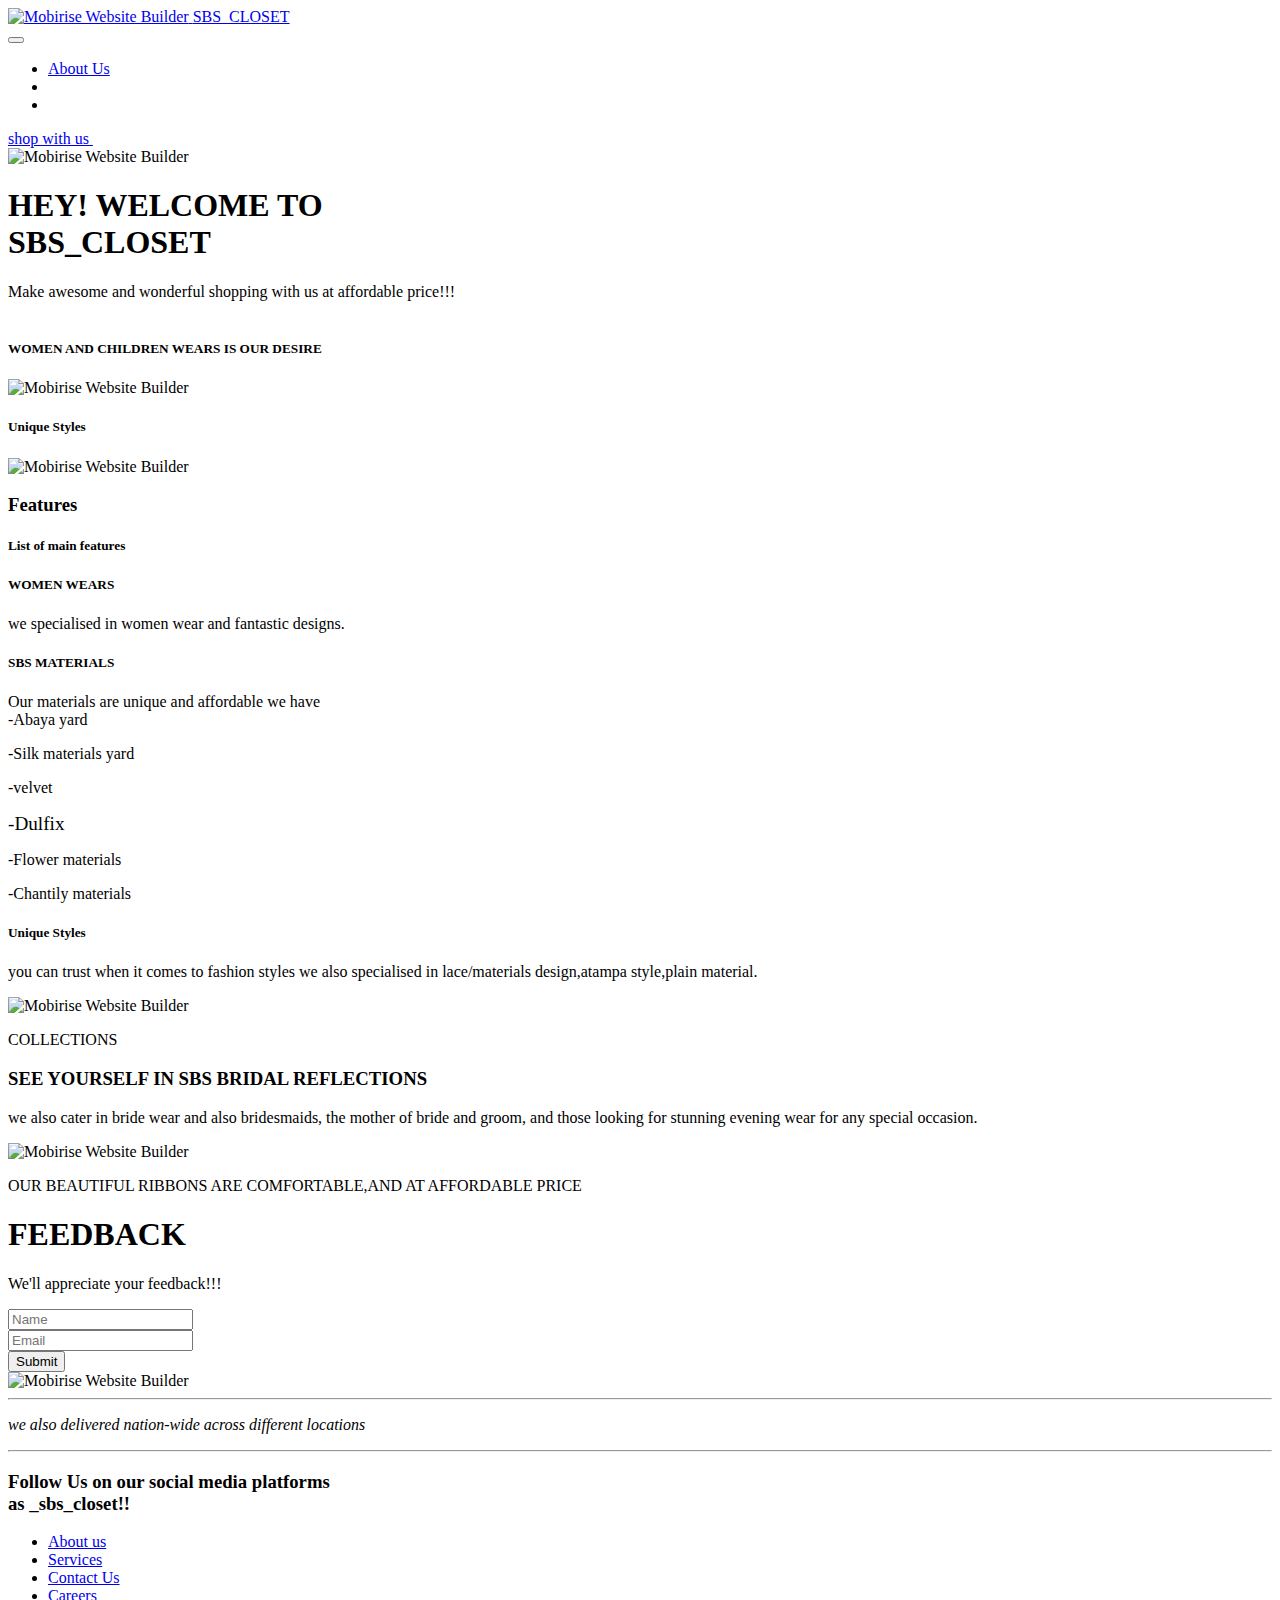
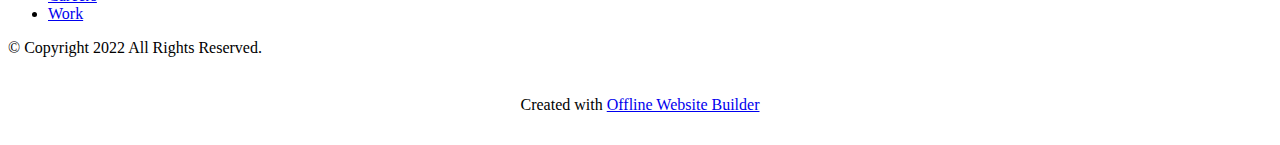
==== index.html @ cef01940 "Add files via upload" ====
<!DOCTYPE html>
<html  >
<head>
  <!-- Site made with Mobirise Website Builder v5.7.0, https://mobirise.com -->
  <meta charset="UTF-8">
  <meta http-equiv="X-UA-Compatible" content="IE=edge">
  <meta name="generator" content="Mobirise v5.7.0, mobirise.com">
  <meta name="viewport" content="width=device-width, initial-scale=1, minimum-scale=1">
  <link rel="shortcut icon" href="assets/images/sq4.jpg" type="image/x-icon">
  <meta name="description" content="">
  
  
  <title>Home</title>
  <link rel="stylesheet" href="assets/web/assets/mobirise-icons2/mobirise2.css">
  <link rel="stylesheet" href="assets/bootstrap/css/bootstrap.min.css">
  <link rel="stylesheet" href="assets/bootstrap/css/bootstrap-grid.min.css">
  <link rel="stylesheet" href="assets/bootstrap/css/bootstrap-reboot.min.css">
  <link rel="stylesheet" href="assets/parallax/jarallax.css">
  <link rel="stylesheet" href="assets/dropdown/css/style.css">
  <link rel="stylesheet" href="assets/socicon/css/styles.css">
  <link rel="stylesheet" href="assets/theme/css/style.css">
  <link rel="preload" href="https://fonts.googleapis.com/css?family=Jost:100,200,300,400,500,600,700,800,900,100i,200i,300i,400i,500i,600i,700i,800i,900i&display=swap" as="style" onload="this.onload=null;this.rel='stylesheet'">
  <noscript><link rel="stylesheet" href="https://fonts.googleapis.com/css?family=Jost:100,200,300,400,500,600,700,800,900,100i,200i,300i,400i,500i,600i,700i,800i,900i&display=swap"></noscript>
  <link rel="preload" as="style" href="assets/mobirise/css/mbr-additional.css"><link rel="stylesheet" href="assets/mobirise/css/mbr-additional.css" type="text/css">

  
  
  
</head>
<body>
  
  <section data-bs-version="5.1" class="menu menu2 cid-tpx9rq9VIU" once="menu" id="menu2-1">
    
    <nav class="navbar navbar-dropdown navbar-fixed-top navbar-expand-lg">
        <div class="container-fluid">
            <div class="navbar-brand">
                <span class="navbar-logo">
                    <a href="https://mobiri.se">
                        <img src="assets/images/sq4.jpg" alt="Mobirise Website Builder" style="height: 4.7rem;">
                    </a>
                </span>
                <span class="navbar-caption-wrap"><a class="navbar-caption text-secondary display-7" href="https://mobiri.se">SBS_CLOSET</a></span>
            </div>
            <button class="navbar-toggler" type="button" data-toggle="collapse" data-bs-toggle="collapse" data-target="#navbarSupportedContent" data-bs-target="#navbarSupportedContent" aria-controls="navbarNavAltMarkup" aria-expanded="false" aria-label="Toggle navigation">
                <div class="hamburger">
                    <span></span>
                    <span></span>
                    <span></span>
                    <span></span>
                </div>
            </button>
            <div class="collapse navbar-collapse" id="navbarSupportedContent">
                <ul class="navbar-nav nav-dropdown" data-app-modern-menu="true"><li class="nav-item"><a class="nav-link link text-black text-primary display-4" href="page1.html">About Us</a></li>
                    <li class="nav-item"><a class="nav-link link text-black display-4" href="https://mobiri.se"></a></li>
                    <li class="nav-item"><a class="nav-link link text-black display-4" href="https://mobiri.se"></a>
                    </li></ul>
                
                <div class="navbar-buttons mbr-section-btn"><a class="btn btn-primary display-4" href="https://mobiri.se">shop with us&nbsp;</a></div>
            </div>
        </div>
    </nav>
</section>

<section data-bs-version="5.1" class="header11 cid-tpx9nIgbtC mbr-parallax-background" id="header11-0">

    

    
    <div class="mbr-overlay" style="opacity: 0.1; background-color: rgb(255, 255, 255);"></div>

    <div class="container">
        <div class="row justify-content-center">
            <div class="col-12 col-md-6 image-wrapper">
                <img class="w-100" src="assets/images/mbr-3.jpg" alt="Mobirise Website Builder">
            </div>
            <div class="col-12 col-md">
                <div class="text-wrapper text-center">
                    <h1 class="mbr-section-title mbr-fonts-style mb-3 display-1"><strong>HEY! WELCOME TO&nbsp;</strong><br><strong>SBS_CLOSET</strong></h1>
                    <p class="mbr-text mbr-fonts-style display-7">
                        Make awesome and wonderful shopping with us at affordable price!!!<br><br></p>
                    
                </div>
            </div>
        </div>
    </div>
</section>

<section data-bs-version="5.1" class="features4 cid-tpxm0m9zsc" id="features5-3">

    

    
    
    <div class="container">
        <div class="row">
            <div class="col-12 col-lg-6">
                <div class="card-wrapper">
                    <div class="row">
                        <div class="col-12 col-md-7">
                            <div class="text-wrapper">
                                
                                <h5 class="card-title mbr-fonts-style display-5"><strong>WOMEN AND CHILDREN WEARS IS OUR DESIRE</strong></h5>
                                
                                
                            </div>
                        </div>
                        <div class="col-12 col-md-5">
                            <div class="img-wrapper">
                                <img src="assets/images/mbr-4.jpg" alt="Mobirise Website Builder">
                            </div>
                        </div>
                    </div>
                </div>
            </div>
            <div class="col-12 col-lg-6">
                <div class="card-wrapper">
                    <div class="row">
                        <div class="col-12 col-md-7">
                            <div class="text-wrapper">
                                
                                <h5 class="card-title mbr-fonts-style display-5">
                                    <strong>Unique Styles</strong>
                                </h5>
                                
                                
                            </div>
                        </div>
                        <div class="col-12 col-md-5">
                            <div class="img-wrapper">
                                <img src="assets/images/mbr-357x357.jpg" alt="Mobirise Website Builder">
                            </div>
                        </div>
                    </div>
                </div>
            </div>
        </div>
    </div>
</section>

<section data-bs-version="5.1" class="features1 cid-tpD1efEyno" id="features1-5">
    

    
    
    <div class="container">
        <div class="row">
            <div class="col-12 col-lg-9">
                <h3 class="mbr-section-title mbr-fonts-style align-center mb-0 display-2">
                    <strong>Features</strong>
                </h3>
                <h5 class="mbr-section-subtitle mbr-fonts-style align-center mb-0 mt-2 display-7">
                    List of main features&nbsp;</h5>
            </div>
        </div>
        <div class="row">
            <div class="card col-12 col-md-6 col-lg-3">
                <div class="card-wrapper">
                    <div class="card-box align-center">
                        <div class="iconfont-wrapper">
                            <span class="mbr-iconfont socicon-windguru socicon"></span>
                        </div>
                        <h5 class="card-title mbr-fonts-style display-7"><strong>WOMEN WEARS&nbsp;</strong></h5>
                        <p class="card-text mbr-fonts-style display-7">we specialised in women wear and fantastic designs.<br></p>
                    </div>
                </div>
            </div>
            <div class="card col-12 col-md-6 col-lg-3">
                <div class="card-wrapper">
                    <div class="card-box align-center">
                        <div class="iconfont-wrapper">
                            <span class="mbr-iconfont socicon-medium socicon"></span>
                        </div>
                        <h5 class="card-title mbr-fonts-style display-7"><strong>SBS MATERIALS</strong></h5>
                        <p class="card-text mbr-fonts-style display-7"></p><p>Our materials are unique and affordable we have<br>-Abaya yard&nbsp;</p><p>-Silk materials yard</p><p>-velvet</p><p><span style="font-size: 1.2rem; background-color: transparent;">-Dulfix</span></p><p>-Flower materials</p><p>-Chantily materials</p><p></p>
                    </div>
                </div>
            </div>
            <div class="card col-12 col-md-6 col-lg-3">
                <div class="card-wrapper">
                    <div class="card-box align-center">
                        <div class="iconfont-wrapper">
                            <span class="mbr-iconfont socicon-skype socicon"></span>
                        </div>
                        <h5 class="card-title mbr-fonts-style display-7"><strong>Unique Styles</strong></h5>
                        <p class="card-text mbr-fonts-style display-7">you can trust when it comes to fashion styles we also specialised in lace/materials design,atampa style,plain material.&nbsp;</p>
                    </div>
                </div>
            </div>
            
        </div>
    </div>
</section>

<section data-bs-version="5.1" class="image1 cid-tpDQQm89h0" id="image1-b">
    

    
    

    <div class="container">
        <div class="row align-items-center">
            <div class="col-12 col-lg-6">
                <div class="image-wrapper">
                    <img src="assets/images/mbr-1076x717.jpg" alt="Mobirise Website Builder">
                    <p class="mbr-description mbr-fonts-style pt-2 align-center display-4">COLLECTIONS</p>
                </div>
            </div>
            <div class="col-12 col-lg">
                <div class="text-wrapper">
                    <h3 class="mbr-section-title mbr-fonts-style mb-3 display-5"><strong>SEE YOURSELF IN SBS BRIDAL REFLECTIONS&nbsp;</strong></h3>
                    <p class="mbr-text mbr-fonts-style display-7">we also cater in bride wear and also bridesmaids, the mother of bride and groom, and those looking for stunning evening wear for any special occasion.</p>
                </div>
            </div>
        </div>
    </div>
</section>

<section data-bs-version="5.1" class="image3 cid-tpDSwUpAwR" id="image3-c">
    

    
    

    <div class="container">
        <div class="row justify-content-center">
            <div class="col-12 col-lg-10">
                <div class="image-wrapper">
                    <img src="assets/images/0052f1c13ee6d92f4f3f08b4fa9359dc-736x981.jpg" alt="Mobirise Website Builder">
                    <p class="mbr-description mbr-fonts-style mt-2 align-center display-4">OUR BEAUTIFUL RIBBONS ARE COMFORTABLE,AND AT AFFORDABLE PRICE&nbsp;</p>
                </div>
            </div>
        </div>
    </div>
</section>

<section data-bs-version="5.1" class="form4 cid-tpDTyz8wpP mbr-fullscreen" id="form4-d">

    

    

    <div class="container">
        <div class="row content-wrapper justify-content-center">
            <div class="col-lg-3 offset-lg-1 mbr-form" data-form-type="formoid">
                <form action="https://mobirise.eu/" method="POST" class="mbr-form form-with-styler" data-form-title="Form Name"><input type="hidden" name="email" data-form-email="true" value="NMeImnvG0OpUQrMYCSCOPQXH30zAP+UrdVVExaO0D21iMEvNhk71jenvoenNjIeSW7xSK4jJREv/nMojw78SZS6PQfkH8uOJ2THZb3Di5t7B/STxw2pROQWaBaNnTxvt">
                    <div class="row">
                        <div hidden="hidden" data-form-alert="" class="alert alert-success col-12">Thanks for filling out the form!</div>
                        <div hidden="hidden" data-form-alert-danger="" class="alert alert-danger col-12">
                            Oops...! some problem!
                        </div>
                    </div>
                    <div class="dragArea row">
                        <div class="col-lg-12 col-md-12 col-sm-12">
                            <h1 class="mbr-section-title mb-4 display-2"><strong>FEEDBACK</strong></h1>
                        </div>
                        <div class="col-lg-12 col-md-12 col-sm-12">
                            <p class="mbr-text mbr-fonts-style mb-4 display-7">We'll appreciate your feedback!!!</p>
                        </div>
                        <div class="col-lg-12 col-md col-12 form-group mb-3" data-for="name">
                            <input type="text" name="name" placeholder="Name" data-form-field="name" class="form-control" value="" id="name-form4-d">
                        </div>
                        <div class="col-lg-12 col-md col-12 form-group mb-3" data-for="email">
                            <input type="email" name="email" placeholder="Email" data-form-field="email" class="form-control" value="" id="email-form4-d">
                        </div>
                        <div class="col-12 col-md-auto mbr-section-btn">
                            <button type="submit" class="btn btn-secondary display-4">Submit</button>
                        </div>
                    </div>
                </form>
            </div>
            <div class="col-lg-7 offset-lg-1 col-12">
                <div class="image-wrapper">
                    <img class="w-100" src="assets/images/mbr-1266x895.jpg" alt="Mobirise Website Builder">
                </div>
            </div>
        </div>
    </div>
</section>

<section data-bs-version="5.1" class="content6 cid-tpDTPUxcx2" id="content6-e">
    
    <div class="container">
        <div class="row justify-content-center">
            <div class="col-md-12 col-lg-12">
                <hr class="line">
                <p class="mbr-text align-center mbr-fonts-style my-4 display-5"><em>we also delivered nation-wide across different locations&nbsp;</em></p>
                <hr class="line">
            </div>
        </div>
    </div>
</section>

<section data-bs-version="5.1" class="share3 cid-tpDUWFwYFq" id="share3-g">
    
     
    
    
    

    <div class="container">
        <div class="media-container-row">
            <div class="col-12">
                <h3 class="mbr-section-title align-center mb-3 mbr-fonts-style display-2">
                    <strong>Follow Us on our social media platforms </strong><br><strong>as _sbs_closet!!</strong></h3>
                <div class="social-list align-center">
                   
                    <a class="iconfont-wrapper bg-facebook m-2 " target="_blank" href="https://mobiri.se">
                            <span class="socicon-facebook socicon"></span>
                        </a>
                        <a class="iconfont-wrapper bg-twitter m-2" href="https://mobiri.se" target="_blank">
                            <span class="socicon-twitter socicon"></span>
                        </a>
                        <a class="iconfont-wrapper bg-instagram m-2" href="https://mobiri.se" target="_blank">
                            <span class="socicon-instagram socicon"></span>
                        </a>
                        
                        
                        
                        
                        
                        <a class="iconfont-wrapper bg-tiktok m-2" href="https://mobiri.se" target="_blank">
                            <span class="socicon-tiktok socicon"></span>
                        </a>
                        
                        
                </div>
            </div>
        </div>
    </div>
</section>

<section data-bs-version="5.1" class="footer3 cid-tpDVttuIeO" once="footers" id="footer3-i">

    

    

    <div class="container">
        <div class="media-container-row align-center mbr-white">
            <div class="row row-links">
                <ul class="foot-menu">
                    
                    
                    
                    
                    
                <li class="foot-menu-item mbr-fonts-style display-7">
                        <a class="text-white text-primary" href="index.html#image1-b" target="_blank">About us</a>
                    </li><li class="foot-menu-item mbr-fonts-style display-7">
                        <a class="text-white" href="#" target="_blank">Services</a>
                    </li><li class="foot-menu-item mbr-fonts-style display-7">
                        <a class="text-white" href="#" target="_blank">Contact Us</a>
                    </li><li class="foot-menu-item mbr-fonts-style display-7">
                        <a class="text-white" href="#" target="_blank">Careers</a>
                    </li><li class="foot-menu-item mbr-fonts-style display-7">
                        <a class="text-white" href="#" target="_blank">Work</a>
                    </li></ul>
            </div>
            <div class="row social-row">
                <div class="social-list align-right pb-2">
                    
                    
                    
                    
                    
                    
                <div class="soc-item">
                        <a href="https://twitter.com/mobirise" target="_blank">
                            <span class="socicon-twitter socicon mbr-iconfont mbr-iconfont-social"></span>
                        </a>
                    </div><div class="soc-item">
                        <a href="https://www.facebook.com/pages/Mobirise/1616226671953247" target="_blank">
                            <span class="socicon-facebook socicon mbr-iconfont mbr-iconfont-social"></span>
                        </a>
                    </div><div class="soc-item">
                        <a href="https://www.youtube.com/c/mobirise" target="_blank">
                            <span class="socicon-youtube socicon mbr-iconfont mbr-iconfont-social"></span>
                        </a>
                    </div><div class="soc-item">
                        <a href="https://instagram.com/mobirise" target="_blank">
                            <span class="socicon-instagram socicon mbr-iconfont mbr-iconfont-social"></span>
                        </a>
                    </div><div class="soc-item">
                        <a href="https://plus.google.com/u/0/+Mobirise" target="_blank">
                            <span class="socicon-googleplus socicon mbr-iconfont mbr-iconfont-social"></span>
                        </a>
                    </div><div class="soc-item">
                        <a href="https://www.behance.net/Mobirise" target="_blank">
                            <span class="socicon-behance socicon mbr-iconfont mbr-iconfont-social"></span>
                        </a>
                    </div></div>
            </div>
            <div class="row row-copirayt">
                <p class="mbr-text mb-0 mbr-fonts-style mbr-white align-center display-7">
                    © Copyright 2022 All Rights Reserved.
                </p>
            </div>
        </div>
    </div>
</section><section class="display-7" style="padding: 0;align-items: center;justify-content: center;flex-wrap: wrap;    align-content: center;display: flex;position: relative;height: 4rem;"><a href="https://mobiri.se/2918600" style="flex: 1 1;height: 4rem;position: absolute;width: 100%;z-index: 1;"><img alt="" style="height: 4rem;" src="[data-uri]"></a><p style="margin: 0;text-align: center;" class="display-7">Created with &#8204;</p><a style="z-index:1" href="https://mobirise.com/html-builder.html">Offline Website Builder</a></section><script src="assets/bootstrap/js/bootstrap.bundle.min.js"></script>  <script src="assets/parallax/jarallax.js"></script>  <script src="assets/smoothscroll/smooth-scroll.js"></script>  <script src="assets/ytplayer/index.js"></script>  <script src="assets/dropdown/js/navbar-dropdown.js"></script>  <script src="assets/theme/js/script.js"></script>  <script src="assets/formoid/formoid.min.js"></script>  
  
  
</body>
</html>
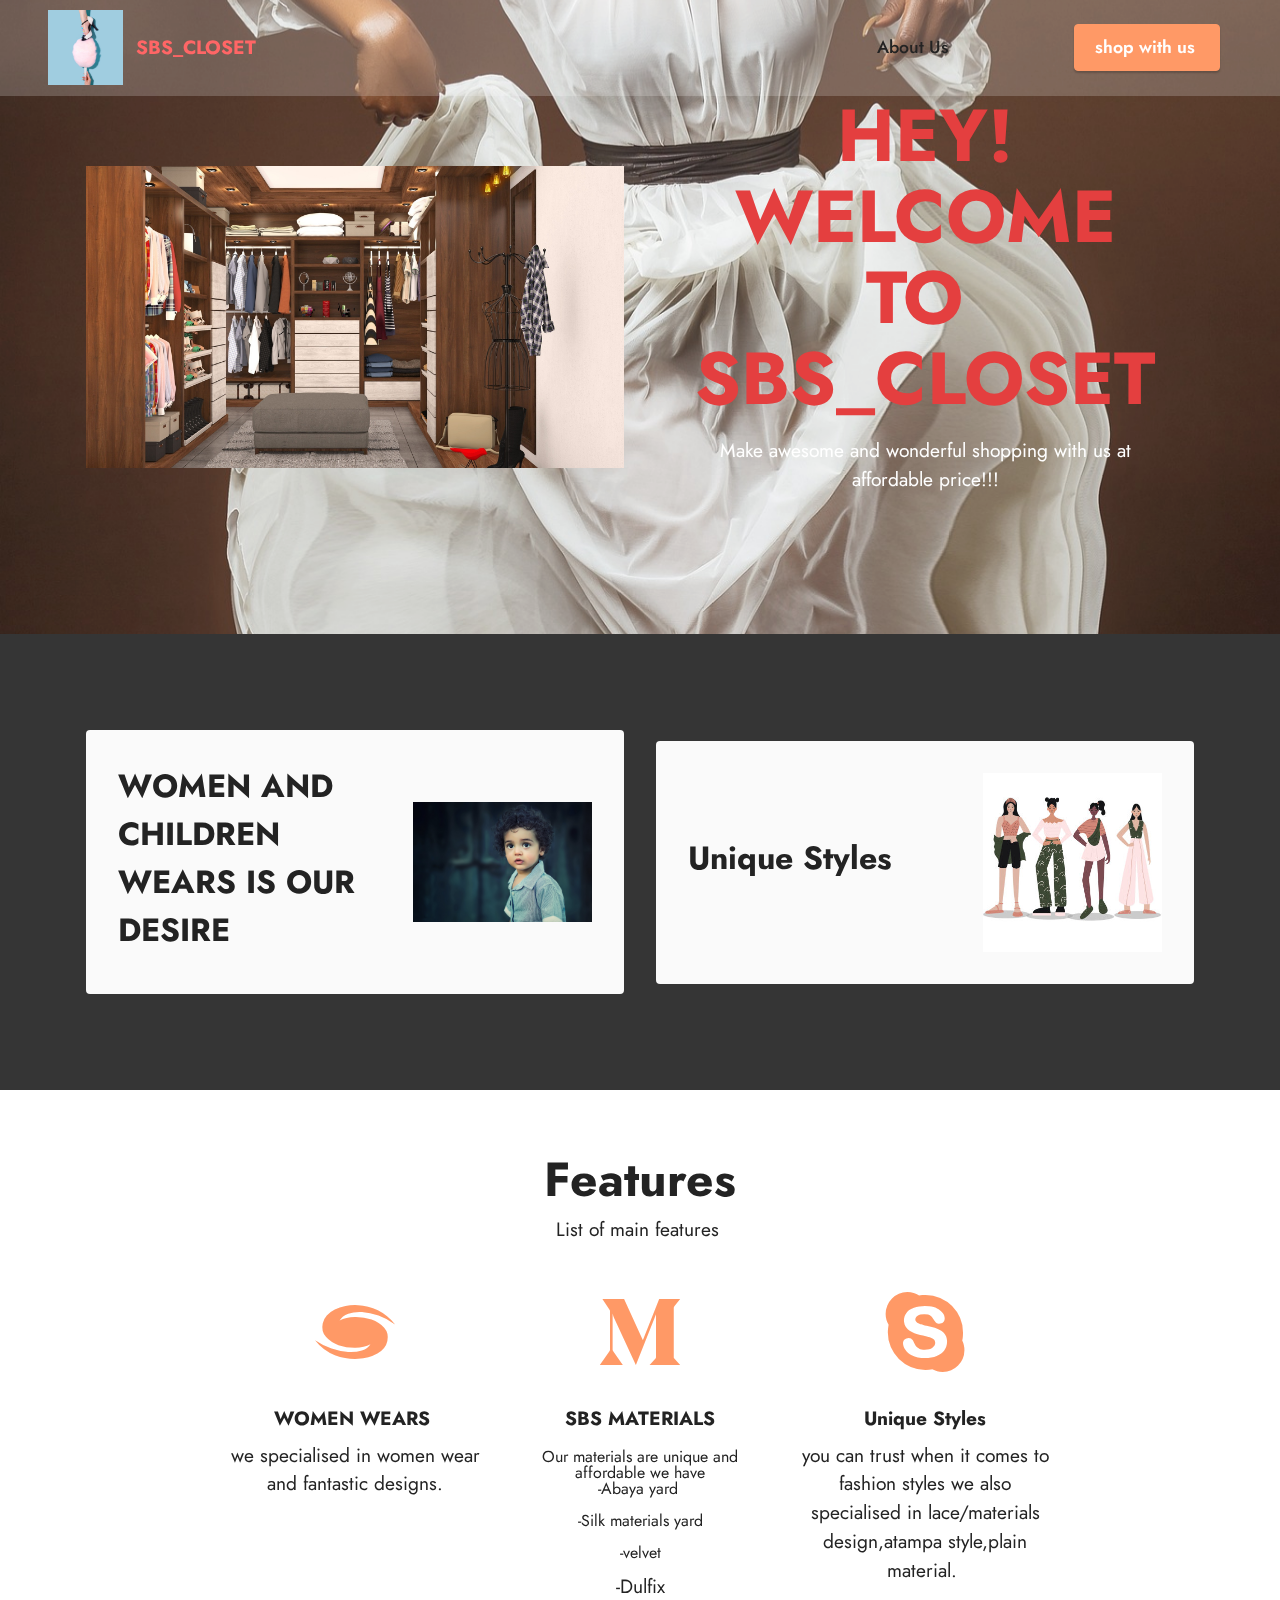
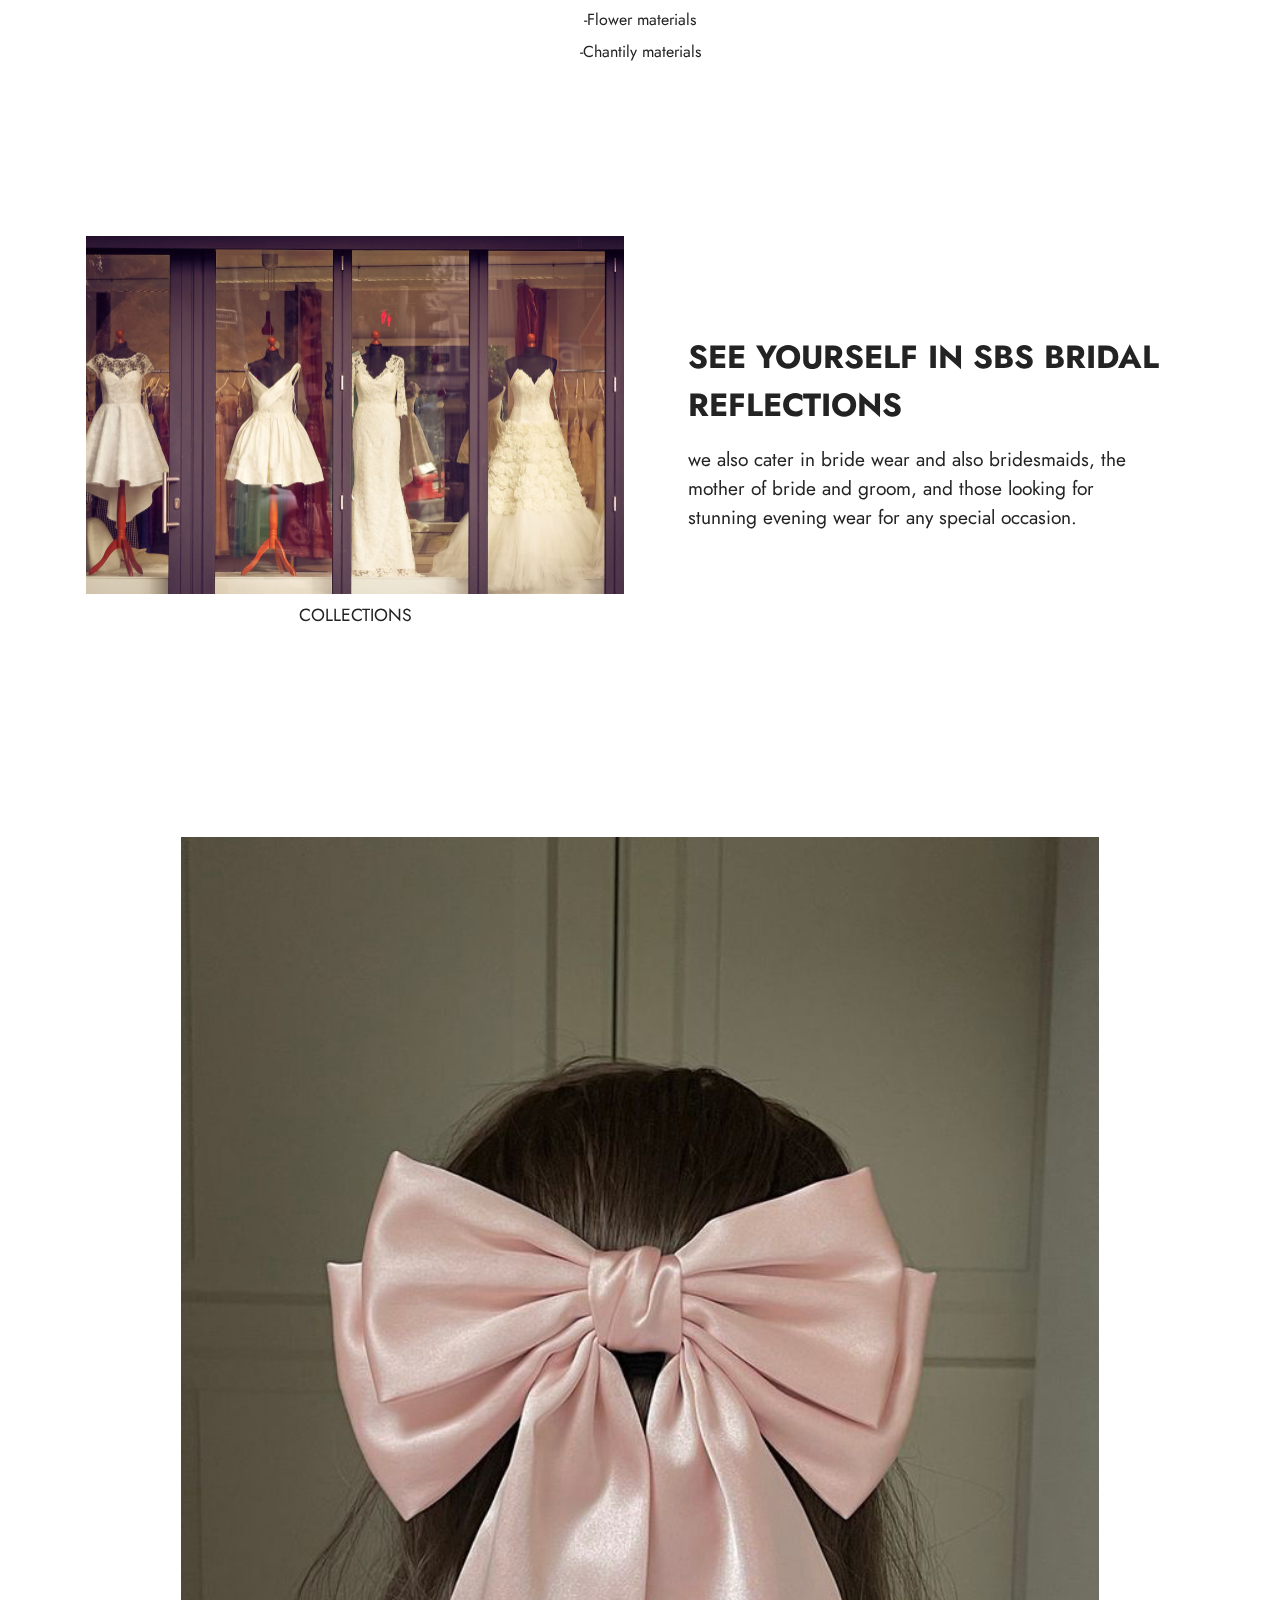
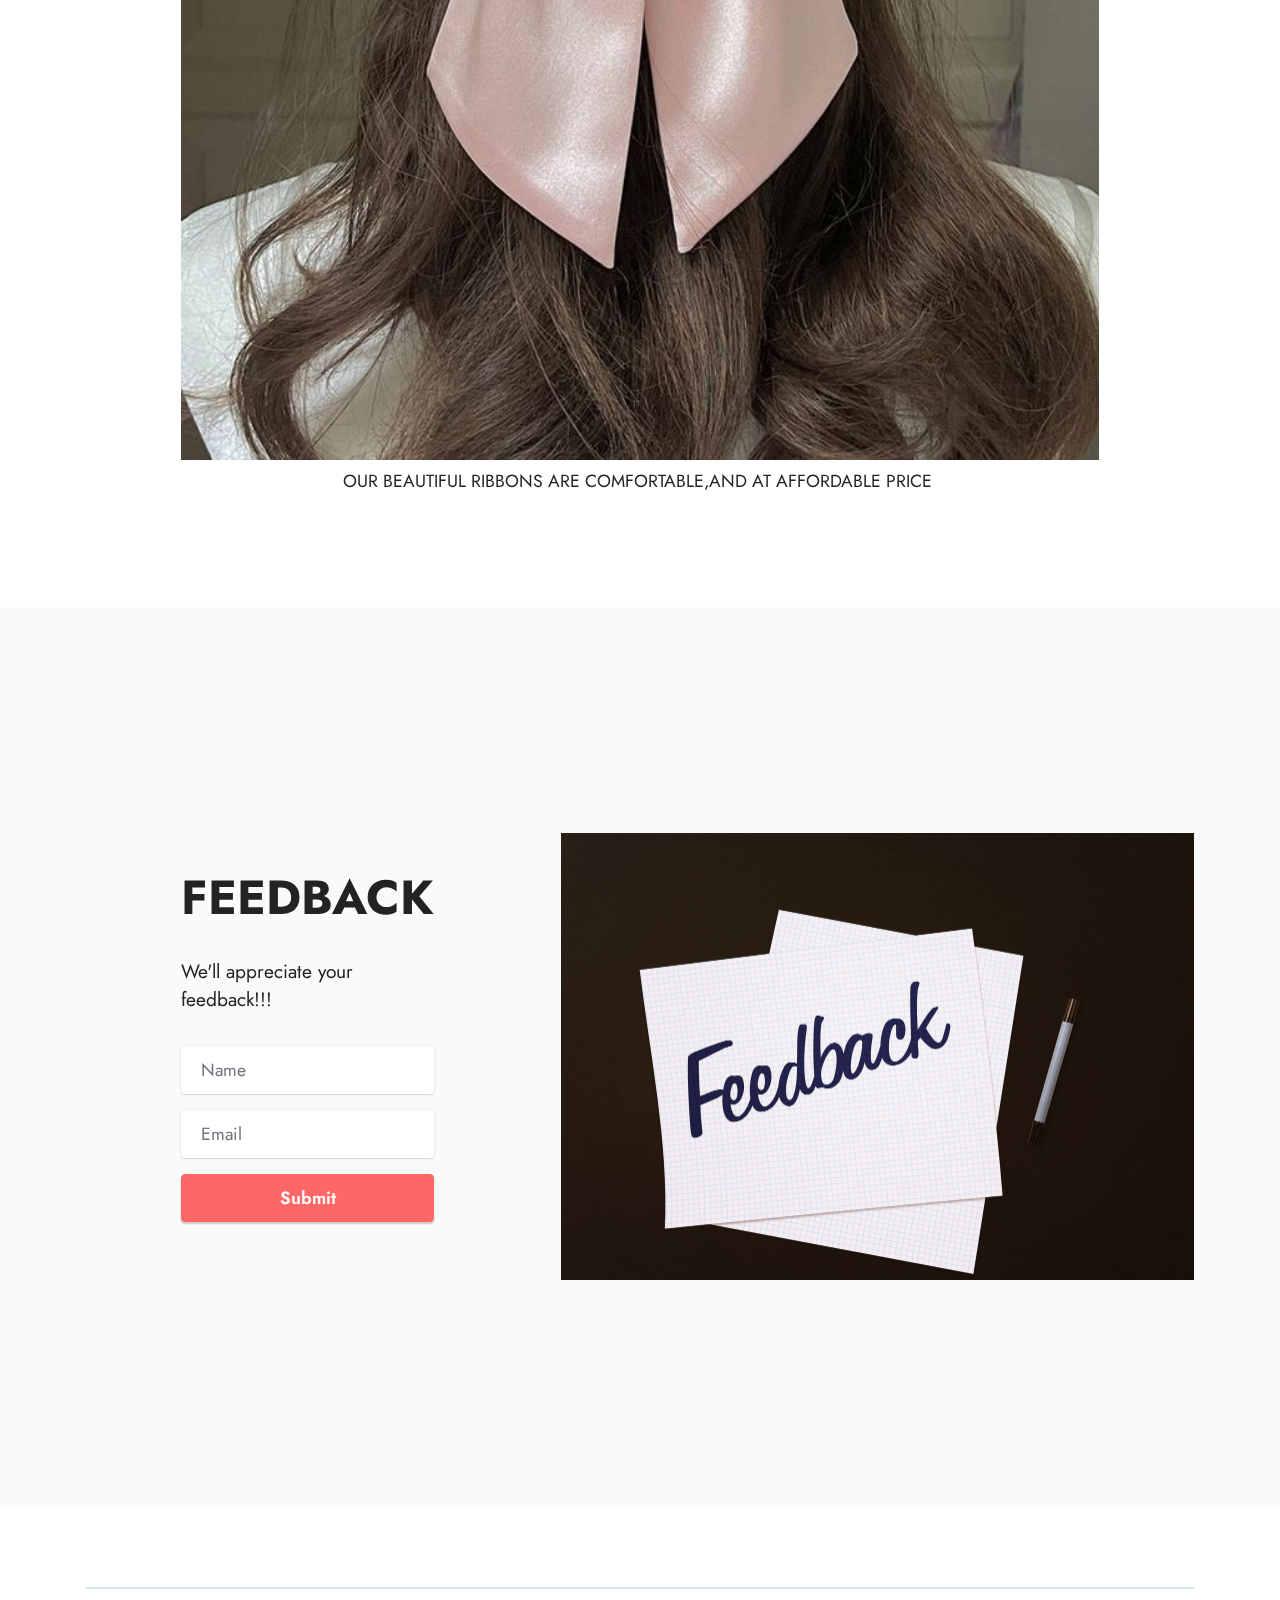
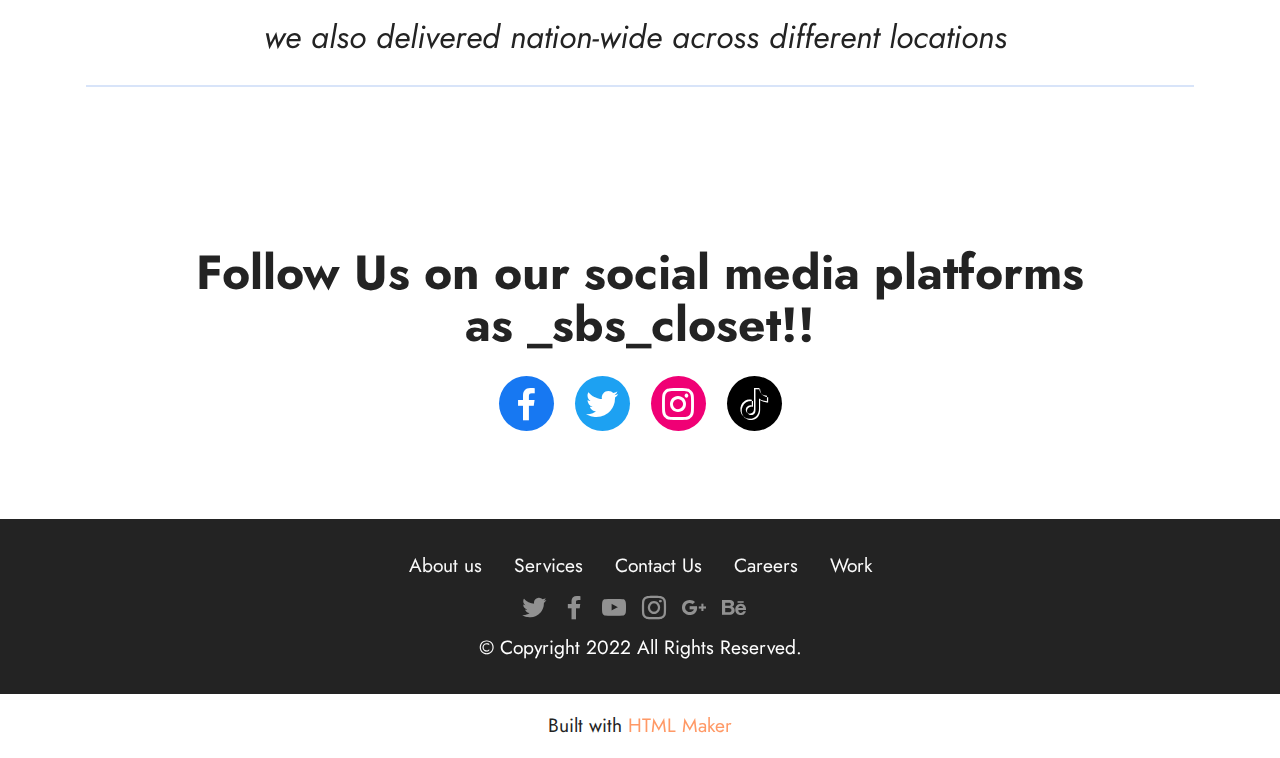
==== commit 8ee69189: "Add files via upload" ====
--- a/index.html
+++ b/index.html
@@ -35,8 +35,8 @@
         <div class="container-fluid">
             <div class="navbar-brand">
                 <span class="navbar-logo">
-                    <a href="https://mobiri.se">
-                        <img src="assets/images/sq4.jpg" alt="Mobirise Website Builder" style="height: 4.7rem;">
+                    <a href="index.html#features1-5">
+                        <img src="assets/images/sq4.jpg" alt="" style="height: 4.7rem;">
                     </a>
                 </span>
                 <span class="navbar-caption-wrap"><a class="navbar-caption text-secondary display-7" href="https://mobiri.se">SBS_CLOSET</a></span>
@@ -55,7 +55,7 @@
                     <li class="nav-item"><a class="nav-link link text-black display-4" href="https://mobiri.se"></a>
                     </li></ul>
                 
-                <div class="navbar-buttons mbr-section-btn"><a class="btn btn-primary display-4" href="https://mobiri.se">shop with us&nbsp;</a></div>
+                <div class="navbar-buttons mbr-section-btn"><a class="btn btn-primary display-4" href="https://instagram.com/_sbs_closet_?igshid=YmMyMTA2M2Y=">shop with us&nbsp;</a></div>
             </div>
         </div>
     </nav>
@@ -242,7 +242,7 @@
     <div class="container">
         <div class="row content-wrapper justify-content-center">
             <div class="col-lg-3 offset-lg-1 mbr-form" data-form-type="formoid">
-                <form action="https://mobirise.eu/" method="POST" class="mbr-form form-with-styler" data-form-title="Form Name"><input type="hidden" name="email" data-form-email="true" value="NMeImnvG0OpUQrMYCSCOPQXH30zAP+UrdVVExaO0D21iMEvNhk71jenvoenNjIeSW7xSK4jJREv/nMojw78SZS6PQfkH8uOJ2THZb3Di5t7B/STxw2pROQWaBaNnTxvt">
+                <form action="https://mobirise.eu/" method="POST" class="mbr-form form-with-styler" data-form-title="Form Name"><input type="hidden" name="email" data-form-email="true" value="NAfMIbgoHWOvIbmXfrKEokW9pqTOImFYqH8laac/nRPD0gvaefkXM1vl6WAiQlLa4w1ym7GIncd96B+ebR2vUGyx96y0EDevbjVhWEUFJR1J5yoP2rdflSxogMUyVYOO">
                     <div class="row">
                         <div hidden="hidden" data-form-alert="" class="alert alert-success col-12">Thanks for filling out the form!</div>
                         <div hidden="hidden" data-form-alert-danger="" class="alert alert-danger col-12">
@@ -304,13 +304,13 @@
                     <strong>Follow Us on our social media platforms </strong><br><strong>as _sbs_closet!!</strong></h3>
                 <div class="social-list align-center">
                    
-                    <a class="iconfont-wrapper bg-facebook m-2 " target="_blank" href="https://mobiri.se">
+                    <a class="iconfont-wrapper bg-facebook m-2 " target="_blank" href="https://instagram.com/_sbs_closet_?igshid=YmMyMTA2M2Y=">
                             <span class="socicon-facebook socicon"></span>
                         </a>
-                        <a class="iconfont-wrapper bg-twitter m-2" href="https://mobiri.se" target="_blank">
+                        <a class="iconfont-wrapper bg-twitter m-2" href="https://instagram.com/_sbs_closet_?igshid=YmMyMTA2M2Y=" target="_blank">
                             <span class="socicon-twitter socicon"></span>
                         </a>
-                        <a class="iconfont-wrapper bg-instagram m-2" href="https://mobiri.se" target="_blank">
+                        <a class="iconfont-wrapper bg-instagram m-2" href="https://instagram.com/_sbs_closet_?igshid=YmMyMTA2M2Y=" target="_blank">
                             <span class="socicon-instagram socicon"></span>
                         </a>
                         
@@ -318,7 +318,7 @@
                         
                         
                         
-                        <a class="iconfont-wrapper bg-tiktok m-2" href="https://mobiri.se" target="_blank">
+                        <a class="iconfont-wrapper bg-tiktok m-2" href="https://instagram.com/_sbs_closet_?igshid=YmMyMTA2M2Y=" target="_blank">
                             <span class="socicon-tiktok socicon"></span>
                         </a>
                         
@@ -349,11 +349,11 @@
                     </li><li class="foot-menu-item mbr-fonts-style display-7">
                         <a class="text-white" href="#" target="_blank">Services</a>
                     </li><li class="foot-menu-item mbr-fonts-style display-7">
-                        <a class="text-white" href="#" target="_blank">Contact Us</a>
+                        <a class="text-white text-primary" href="https://instagram.com/_sbs_closet_?igshid=YmMyMTA2M2Y=" target="_blank">Contact Us</a>
                     </li><li class="foot-menu-item mbr-fonts-style display-7">
-                        <a class="text-white" href="#" target="_blank">Careers</a>
+                        <a class="text-white text-primary" href="https://instagram.com/_sbs_closet_?igshid=YmMyMTA2M2Y=" target="_blank">Careers</a>
                     </li><li class="foot-menu-item mbr-fonts-style display-7">
-                        <a class="text-white" href="#" target="_blank">Work</a>
+                        <a class="text-white text-primary" href="https://instagram.com/_sbs_closet_?igshid=YmMyMTA2M2Y=" target="_blank">Work</a>
                     </li></ul>
             </div>
             <div class="row social-row">
@@ -397,7 +397,7 @@
             </div>
         </div>
     </div>
-</section><section class="display-7" style="padding: 0;align-items: center;justify-content: center;flex-wrap: wrap;    align-content: center;display: flex;position: relative;height: 4rem;"><a href="https://mobiri.se/2918600" style="flex: 1 1;height: 4rem;position: absolute;width: 100%;z-index: 1;"><img alt="" style="height: 4rem;" src="[data-uri]"></a><p style="margin: 0;text-align: center;" class="display-7">Created with &#8204;</p><a style="z-index:1" href="https://mobirise.com/html-builder.html">Offline Website Builder</a></section><script src="assets/bootstrap/js/bootstrap.bundle.min.js"></script>  <script src="assets/parallax/jarallax.js"></script>  <script src="assets/smoothscroll/smooth-scroll.js"></script>  <script src="assets/ytplayer/index.js"></script>  <script src="assets/dropdown/js/navbar-dropdown.js"></script>  <script src="assets/theme/js/script.js"></script>  <script src="assets/formoid/formoid.min.js"></script>  
+</section><section class="display-7" style="padding: 0;align-items: center;justify-content: center;flex-wrap: wrap;    align-content: center;display: flex;position: relative;height: 4rem;"><a href="https://mobiri.se/2918600" style="flex: 1 1;height: 4rem;position: absolute;width: 100%;z-index: 1;"><img alt="" style="height: 4rem;" src="[data-uri]"></a><p style="margin: 0;text-align: center;" class="display-7">Built with &#8204;</p><a style="z-index:1" href="https://mobirise.com">HTML Maker</a></section><script src="assets/bootstrap/js/bootstrap.bundle.min.js"></script>  <script src="assets/parallax/jarallax.js"></script>  <script src="assets/smoothscroll/smooth-scroll.js"></script>  <script src="assets/ytplayer/index.js"></script>  <script src="assets/dropdown/js/navbar-dropdown.js"></script>  <script src="assets/theme/js/script.js"></script>  <script src="assets/formoid/formoid.min.js"></script>  
   
   
 </body>
--- a/assets/web/assets/mobirise-icons2/mobirise2.css
+++ b/assets/web/assets/mobirise-icons2/mobirise2.css
@@ -0,0 +1,498 @@
+@font-face {
+  font-family: 'Moririse2';
+  font-display: swap;
+  src:  url('mobirise2.eot?f2bix4');
+  src:  url('mobirise2.eot?f2bix4#iefix') format('embedded-opentype'),
+    url('mobirise2.ttf?f2bix4') format('truetype'),
+    url('mobirise2.woff?f2bix4') format('woff'),
+    url('mobirise2.svg?f2bix4#mobirise2') format('svg');
+  font-weight: normal;
+  font-style: normal;
+}
+
+[class^="mobi-"], [class*=" mobi-"] {
+  /* use !important to prevent issues with browser extensions that change fonts */
+  font-family: 'Moririse2' !important;
+  speak: none;
+  font-style: normal;
+  font-weight: normal;
+  font-variant: normal;
+  text-transform: none;
+  line-height: 1;
+
+  /* Better Font Rendering =========== */
+  -webkit-font-smoothing: antialiased;
+  -moz-osx-font-smoothing: grayscale;
+}
+
+.mobi-mbri-add-submenu:before {
+  content: "\e900";
+}
+.mobi-mbri-alert:before {
+  content: "\e901";
+}
+.mobi-mbri-align-center:before {
+  content: "\e902";
+}
+.mobi-mbri-align-justify:before {
+  content: "\e903";
+}
+.mobi-mbri-align-left:before {
+  content: "\e904";
+}
+.mobi-mbri-align-right:before {
+  content: "\e905";
+}
+.mobi-mbri-android:before {
+  content: "\e906";
+}
+.mobi-mbri-apple:before {
+  content: "\e907";
+}
+.mobi-mbri-arrow-down:before {
+  content: "\e908";
+}
+.mobi-mbri-arrow-next:before {
+  content: "\e909";
+}
+.mobi-mbri-arrow-prev:before {
+  content: "\e90a";
+}
+.mobi-mbri-arrow-up:before {
+  content: "\e90b";
+}
+.mobi-mbri-bold:before {
+  content: "\e90c";
+}
+.mobi-mbri-bookmark:before {
+  content: "\e90d";
+}
+.mobi-mbri-bootstrap:before {
+  content: "\e90e";
+}
+.mobi-mbri-briefcase:before {
+  content: "\e90f";
+}
+.mobi-mbri-browse:before {
+  content: "\e910";
+}
+.mobi-mbri-bulleted-list:before {
+  content: "\e911";
+}
+.mobi-mbri-calendar:before {
+  content: "\e912";
+}
+.mobi-mbri-camera:before {
+  content: "\e913";
+}
+.mobi-mbri-cart-add:before {
+  content: "\e914";
+}
+.mobi-mbri-cart-full:before {
+  content: "\e915";
+}
+.mobi-mbri-cash:before {
+  content: "\e916";
+}
+.mobi-mbri-change-style:before {
+  content: "\e917";
+}
+.mobi-mbri-chat:before {
+  content: "\e918";
+}
+.mobi-mbri-clock:before {
+  content: "\e919";
+}
+.mobi-mbri-close:before {
+  content: "\e91a";
+}
+.mobi-mbri-cloud:before {
+  content: "\e91b";
+}
+.mobi-mbri-code:before {
+  content: "\e91c";
+}
+.mobi-mbri-contact-form:before {
+  content: "\e91d";
+}
+.mobi-mbri-credit-card:before {
+  content: "\e91e";
+}
+.mobi-mbri-cursor-click:before {
+  content: "\e91f";
+}
+.mobi-mbri-cust-feedback:before {
+  content: "\e920";
+}
+.mobi-mbri-database:before {
+  content: "\e921";
+}
+.mobi-mbri-delivery:before {
+  content: "\e922";
+}
+.mobi-mbri-desktop:before {
+  content: "\e923";
+}
+.mobi-mbri-devices:before {
+  content: "\e924";
+}
+.mobi-mbri-down:before {
+  content: "\e925";
+}
+.mobi-mbri-download-2:before {
+  content: "\e926";
+}
+.mobi-mbri-download:before {
+  content: "\e927";
+}
+.mobi-mbri-drag-n-drop-2:before {
+  content: "\e928";
+}
+.mobi-mbri-drag-n-drop:before {
+  content: "\e929";
+}
+.mobi-mbri-edit-2:before {
+  content: "\e92a";
+}
+.mobi-mbri-edit:before {
+  content: "\e92b";
+}
+.mobi-mbri-error:before {
+  content: "\e92c";
+}
+.mobi-mbri-extension:before {
+  content: "\e92d";
+}
+.mobi-mbri-features:before {
+  content: "\e92e";
+}
+.mobi-mbri-file:before {
+  content: "\e92f";
+}
+.mobi-mbri-flag:before {
+  content: "\e930";
+}
+.mobi-mbri-folder:before {
+  content: "\e931";
+}
+.mobi-mbri-gift:before {
+  content: "\e932";
+}
+.mobi-mbri-github:before {
+  content: "\e933";
+}
+.mobi-mbri-globe-2:before {
+  content: "\e934";
+}
+.mobi-mbri-globe:before {
+  content: "\e935";
+}
+.mobi-mbri-growing-chart:before {
+  content: "\e936";
+}
+.mobi-mbri-hearth:before {
+  content: "\e937";
+}
+.mobi-mbri-help:before {
+  content: "\e938";
+}
+.mobi-mbri-home:before {
+  content: "\e939";
+}
+.mobi-mbri-hot-cup:before {
+  content: "\e93a";
+}
+.mobi-mbri-idea:before {
+  content: "\e93b";
+}
+.mobi-mbri-image-gallery:before {
+  content: "\e93c";
+}
+.mobi-mbri-image-slider:before {
+  content: "\e93d";
+}
+.mobi-mbri-info:before {
+  content: "\e93e";
+}
+.mobi-mbri-italic:before {
+  content: "\e93f";
+}
+.mobi-mbri-key:before {
+  content: "\e940";
+}
+.mobi-mbri-laptop:before {
+  content: "\e941";
+}
+.mobi-mbri-layers:before {
+  content: "\e942";
+}
+.mobi-mbri-left-right:before {
+  content: "\e943";
+}
+.mobi-mbri-left:before {
+  content: "\e944";
+}
+.mobi-mbri-letter:before {
+  content: "\e945";
+}
+.mobi-mbri-like:before {
+  content: "\e946";
+}
+.mobi-mbri-link:before {
+  content: "\e947";
+}
+.mobi-mbri-lock:before {
+  content: "\e948";
+}
+.mobi-mbri-login:before {
+  content: "\e949";
+}
+.mobi-mbri-logout:before {
+  content: "\e94a";
+}
+.mobi-mbri-magic-stick:before {
+  content: "\e94b";
+}
+.mobi-mbri-map-pin:before {
+  content: "\e94c";
+}
+.mobi-mbri-menu:before {
+  content: "\e94d";
+}
+.mobi-mbri-mobile-2:before {
+  content: "\e94e";
+}
+.mobi-mbri-mobile-horizontal:before {
+  content: "\e94f";
+}
+.mobi-mbri-mobile:before {
+  content: "\e950";
+}
+.mobi-mbri-mobirise:before {
+  content: "\e951";
+}
+.mobi-mbri-more-horizontal:before {
+  content: "\e952";
+}
+.mobi-mbri-more-vertical:before {
+  content: "\e953";
+}
+.mobi-mbri-music:before {
+  content: "\e954";
+}
+.mobi-mbri-new-file:before {
+  content: "\e955";
+}
+.mobi-mbri-numbered-list:before {
+  content: "\e956";
+}
+.mobi-mbri-opened-folder:before {
+  content: "\e957";
+}
+.mobi-mbri-pages:before {
+  content: "\e958";
+}
+.mobi-mbri-paper-plane:before {
+  content: "\e959";
+}
+.mobi-mbri-paperclip:before {
+  content: "\e95a";
+}
+.mobi-mbri-phone:before {
+  content: "\e95b";
+}
+.mobi-mbri-photo:before {
+  content: "\e95c";
+}
+.mobi-mbri-photos:before {
+  content: "\e95d";
+}
+.mobi-mbri-pin:before {
+  content: "\e95e";
+}
+.mobi-mbri-play:before {
+  content: "\e95f";
+}
+.mobi-mbri-plus:before {
+  content: "\e960";
+}
+.mobi-mbri-preview:before {
+  content: "\e961";
+}
+.mobi-mbri-print:before {
+  content: "\e962";
+}
+.mobi-mbri-protect:before {
+  content: "\e963";
+}
+.mobi-mbri-question:before {
+  content: "\e964";
+}
+.mobi-mbri-quote-left:before {
+  content: "\e965";
+}
+.mobi-mbri-quote-right:before {
+  content: "\e966";
+}
+.mobi-mbri-redo:before {
+  content: "\e967";
+}
+.mobi-mbri-refresh:before {
+  content: "\e968";
+}
+.mobi-mbri-responsive-2:before {
+  content: "\e969";
+}
+.mobi-mbri-responsive:before {
+  content: "\e96a";
+}
+.mobi-mbri-right:before {
+  content: "\e96b";
+}
+.mobi-mbri-rocket:before {
+  content: "\e96c";
+}
+.mobi-mbri-sad-face:before {
+  content: "\e96d";
+}
+.mobi-mbri-sale:before {
+  content: "\e96e";
+}
+.mobi-mbri-save:before {
+  content: "\e96f";
+}
+.mobi-mbri-search:before {
+  content: "\e970";
+}
+.mobi-mbri-setting-2:before {
+  content: "\e971";
+}
+.mobi-mbri-setting-3:before {
+  content: "\e972";
+}
+.mobi-mbri-setting:before {
+  content: "\e973";
+}
+.mobi-mbri-share:before {
+  content: "\e974";
+}
+.mobi-mbri-shopping-bag:before {
+  content: "\e975";
+}
+.mobi-mbri-shopping-basket:before {
+  content: "\e976";
+}
+.mobi-mbri-shopping-cart:before {
+  content: "\e977";
+}
+.mobi-mbri-sites:before {
+  content: "\e978";
+}
+.mobi-mbri-smile-face:before {
+  content: "\e979";
+}
+.mobi-mbri-speed:before {
+  content: "\e97a";
+}
+.mobi-mbri-star:before {
+  content: "\e97b";
+}
+.mobi-mbri-success:before {
+  content: "\e97c";
+}
+.mobi-mbri-sun:before {
+  content: "\e97d";
+}
+.mobi-mbri-sun2:before {
+  content: "\e97e";
+}
+.mobi-mbri-tablet-vertical:before {
+  content: "\e97f";
+}
+.mobi-mbri-tablet:before {
+  content: "\e980";
+}
+.mobi-mbri-target:before {
+  content: "\e981";
+}
+.mobi-mbri-timer:before {
+  content: "\e982";
+}
+.mobi-mbri-to-ftp:before {
+  content: "\e983";
+}
+.mobi-mbri-to-local-drive:before {
+  content: "\e984";
+}
+.mobi-mbri-touch-swipe:before {
+  content: "\e985";
+}
+.mobi-mbri-touch:before {
+  content: "\e986";
+}
+.mobi-mbri-trash:before {
+  content: "\e987";
+}
+.mobi-mbri-underline:before {
+  content: "\e988";
+}
+.mobi-mbri-undo:before {
+  content: "\e989";
+}
+.mobi-mbri-unlink:before {
+  content: "\e98a";
+}
+.mobi-mbri-unlock:before {
+  content: "\e98b";
+}
+.mobi-mbri-up-down:before {
+  content: "\e98c";
+}
+.mobi-mbri-up:before {
+  content: "\e98d";
+}
+.mobi-mbri-update:before {
+  content: "\e98e";
+}
+.mobi-mbri-upload-2:before {
+  content: "\e98f";
+}
+.mobi-mbri-upload:before {
+  content: "\e990";
+}
+.mobi-mbri-user-2:before {
+  content: "\e991";
+}
+.mobi-mbri-user:before {
+  content: "\e992";
+}
+.mobi-mbri-users:before {
+  content: "\e993";
+}
+.mobi-mbri-video-play:before {
+  content: "\e994";
+}
+.mobi-mbri-video:before {
+  content: "\e995";
+}
+.mobi-mbri-watch:before {
+  content: "\e996";
+}
+.mobi-mbri-website-theme-2:before {
+  content: "\e997";
+}
+.mobi-mbri-website-theme:before {
+  content: "\e998";
+}
+.mobi-mbri-wifi:before {
+  content: "\e999";
+}
+.mobi-mbri-windows:before {
+  content: "\e99a";
+}
+.mobi-mbri-zoom-in:before {
+  content: "\e99b";
+}
+.mobi-mbri-zoom-out:before {
+  content: "\e99c";
+}
--- a/assets/parallax/jarallax.css
+++ b/assets/parallax/jarallax.css
@@ -0,0 +1,15 @@
+.jarallax {
+    position: relative;
+    z-index: 0;
+}
+.jarallax > .jarallax-img {
+    position: absolute;
+    object-fit: cover;
+    /* support for plugin https://github.com/bfred-it/object-fit-images */
+    font-family: 'object-fit: cover;';
+    top: 0;
+    left: 0;
+    width: 100%;
+    height: 100%;
+    z-index: -1;
+}--- a/assets/dropdown/css/style.css
+++ b/assets/dropdown/css/style.css
@@ -0,0 +1,265 @@
+.navbar-dropdown {
+  left: 0;
+  padding: 0;
+  position: absolute;
+  right: 0;
+  top: 0;
+  transition: all 0.45s ease;
+  z-index: 1030;
+  background: #282828; }
+  .navbar-dropdown .navbar-logo {
+    margin-right: 0.8rem;
+    transition: margin 0.3s ease-in-out;
+    vertical-align: middle; }
+    .navbar-dropdown .navbar-logo img {
+      height: 3.125rem;
+      transition: all 0.3s ease-in-out; }
+    .navbar-dropdown .navbar-logo.mbr-iconfont {
+      font-size: 3.125rem;
+      line-height: 3.125rem; }
+  .navbar-dropdown .navbar-caption {
+    font-weight: 700;
+    white-space: normal;
+    vertical-align: -4px;
+    line-height: 3.125rem !important; }
+    .navbar-dropdown .navbar-caption, .navbar-dropdown .navbar-caption:hover {
+      color: inherit;
+      text-decoration: none; }
+  .navbar-dropdown .mbr-iconfont + .navbar-caption {
+    vertical-align: -1px; }
+  .navbar-dropdown.navbar-fixed-top {
+    position: fixed; }
+  .navbar-dropdown .navbar-brand span {
+    vertical-align: -4px; }
+  .navbar-dropdown.bg-color.transparent {
+    background: none; }
+  .navbar-dropdown.navbar-short .navbar-brand {
+    padding: 0.625rem 0; }
+    .navbar-dropdown.navbar-short .navbar-brand span {
+      vertical-align: -1px; }
+  .navbar-dropdown.navbar-short .navbar-caption {
+    line-height: 2.375rem !important;
+    vertical-align: -2px; }
+  .navbar-dropdown.navbar-short .navbar-logo {
+    margin-right: 0.5rem; }
+    .navbar-dropdown.navbar-short .navbar-logo img {
+      height: 2.375rem; }
+    .navbar-dropdown.navbar-short .navbar-logo.mbr-iconfont {
+      font-size: 2.375rem;
+      line-height: 2.375rem; }
+  .navbar-dropdown.navbar-short .mbr-table-cell {
+    height: 3.625rem; }
+  .navbar-dropdown .navbar-close {
+    left: 0.6875rem;
+    position: fixed;
+    top: 0.75rem;
+    z-index: 1000; }
+  .navbar-dropdown .hamburger-icon {
+    content: "";
+    display: inline-block;
+    vertical-align: middle;
+    width: 16px;
+    -webkit-box-shadow: 0 -6px 0 1px #282828,0 0 0 1px #282828,0 6px 0 1px #282828;
+    -moz-box-shadow: 0 -6px 0 1px #282828,0 0 0 1px #282828,0 6px 0 1px #282828;
+    box-shadow: 0 -6px 0 1px #282828,0 0 0 1px #282828,0 6px 0 1px #282828; }
+
+.dropdown-menu .dropdown-toggle[data-toggle="dropdown-submenu"]::after {
+  border-bottom: 0.35em solid transparent;
+  border-left: 0.35em solid;
+  border-right: 0;
+  border-top: 0.35em solid transparent;
+  margin-left: 0.3rem; }
+
+.dropdown-menu .dropdown-item:focus {
+  outline: 0; }
+
+.nav-dropdown {
+  font-size: 0.75rem;
+  font-weight: 500;
+  height: auto !important; }
+  .nav-dropdown .nav-btn {
+    padding-left: 1rem; }
+  .nav-dropdown .link {
+    margin: .667em 1.667em;
+    font-weight: 500;
+    padding: 0;
+    transition: color .2s ease-in-out; }
+    .nav-dropdown .link.dropdown-toggle {
+      margin-right: 2.583em; }
+      .nav-dropdown .link.dropdown-toggle::after {
+        margin-left: .25rem;
+        border-top: 0.35em solid;
+        border-right: 0.35em solid transparent;
+        border-left: 0.35em solid transparent;
+        border-bottom: 0; }
+      .nav-dropdown .link.dropdown-toggle[aria-expanded="true"] {
+        margin: 0;
+        padding: 0.667em 3.263em  0.667em 1.667em; }
+  .nav-dropdown .link::after,
+  .nav-dropdown .dropdown-item::after {
+    color: inherit; }
+  .nav-dropdown .btn {
+    font-size: 0.75rem;
+    font-weight: 700;
+    letter-spacing: 0;
+    margin-bottom: 0;
+    padding-left: 1.25rem;
+    padding-right: 1.25rem; }
+  .nav-dropdown .dropdown-menu {
+    border-radius: 0;
+    border: 0;
+    left: 0;
+    margin: 0;
+    padding-bottom: 1.25rem;
+    padding-top: 1.25rem;
+    position: relative; }
+  .nav-dropdown .dropdown-submenu {
+    margin-left: 0.125rem;
+    top: 0; }
+  .nav-dropdown .dropdown-item {
+    font-weight: 500;
+    line-height: 2;
+    padding: 0.3846em 4.615em 0.3846em 1.5385em;
+    position: relative;
+    transition: color .2s ease-in-out, background-color .2s ease-in-out; }
+    .nav-dropdown .dropdown-item::after {
+      margin-top: -0.3077em;
+      position: absolute;
+      right: 1.1538em;
+      top: 50%; }
+    .nav-dropdown .dropdown-item:focus, .nav-dropdown .dropdown-item:hover {
+      background: none; }
+
+@media (max-width: 767px) {
+  .nav-dropdown.navbar-toggleable-sm {
+    bottom: 0;
+    display: none;
+    left: 0;
+    overflow-x: hidden;
+    position: fixed;
+    top: 0;
+    transform: translateX(-100%);
+    -ms-transform: translateX(-100%);
+    -webkit-transform: translateX(-100%);
+    width: 18.75rem;
+    z-index: 999; } }
+.nav-dropdown.navbar-toggleable-xl {
+  bottom: 0;
+  display: none;
+  left: 0;
+  overflow-x: hidden;
+  position: fixed;
+  top: 0;
+  transform: translateX(-100%);
+  -ms-transform: translateX(-100%);
+  -webkit-transform: translateX(-100%);
+  width: 18.75rem;
+  z-index: 999; }
+
+.nav-dropdown-sm {
+  display: block !important;
+  overflow-x: hidden;
+  overflow: auto;
+  padding-top: 3.875rem; }
+  .nav-dropdown-sm::after {
+    content: "";
+    display: block;
+    height: 3rem;
+    width: 100%; }
+  .nav-dropdown-sm.collapse.in ~ .navbar-close {
+    display: block !important; }
+  .nav-dropdown-sm.collapsing, .nav-dropdown-sm.collapse.in {
+    transform: translateX(0);
+    -ms-transform: translateX(0);
+    -webkit-transform: translateX(0);
+    transition: all 0.25s ease-out;
+    -webkit-transition: all 0.25s ease-out;
+    background: #282828; }
+  .nav-dropdown-sm.collapsing[aria-expanded="false"] {
+    transform: translateX(-100%);
+    -ms-transform: translateX(-100%);
+    -webkit-transform: translateX(-100%); }
+  .nav-dropdown-sm .nav-item {
+    display: block;
+    margin-left: 0 !important;
+    padding-left: 0; }
+  .nav-dropdown-sm .link,
+  .nav-dropdown-sm .dropdown-item {
+    border-top: 1px dotted rgba(255, 255, 255, 0.1);
+    font-size: 0.8125rem;
+    line-height: 1.6;
+    margin: 0 !important;
+    padding: 0.875rem 2.4rem 0.875rem 1.5625rem !important;
+    position: relative;
+    white-space: normal; }
+    .nav-dropdown-sm .link:focus, .nav-dropdown-sm .link:hover,
+    .nav-dropdown-sm .dropdown-item:focus,
+    .nav-dropdown-sm .dropdown-item:hover {
+      background: rgba(0, 0, 0, 0.2) !important;
+      color: #c0a375; }
+  .nav-dropdown-sm .nav-btn {
+    position: relative;
+    padding: 1.5625rem 1.5625rem 0 1.5625rem; }
+    .nav-dropdown-sm .nav-btn::before {
+      border-top: 1px dotted rgba(255, 255, 255, 0.1);
+      content: "";
+      left: 0;
+      position: absolute;
+      top: 0;
+      width: 100%; }
+    .nav-dropdown-sm .nav-btn + .nav-btn {
+      padding-top: 0.625rem; }
+      .nav-dropdown-sm .nav-btn + .nav-btn::before {
+        display: none; }
+  .nav-dropdown-sm .btn {
+    padding: 0.625rem 0; }
+  .nav-dropdown-sm .dropdown-toggle[data-toggle="dropdown-submenu"]::after {
+    margin-left: .25rem;
+    border-top: 0.35em solid;
+    border-right: 0.35em solid transparent;
+    border-left: 0.35em solid transparent;
+    border-bottom: 0; }
+  .nav-dropdown-sm .dropdown-toggle[data-toggle="dropdown-submenu"][aria-expanded="true"]::after {
+    border-top: 0;
+    border-right: 0.35em solid transparent;
+    border-left: 0.35em solid transparent;
+    border-bottom: 0.35em solid; }
+  .nav-dropdown-sm .dropdown-menu {
+    margin: 0;
+    padding: 0;
+    position: relative;
+    top: 0;
+    left: 0;
+    width: 100%;
+    border: 0;
+    float: none;
+    border-radius: 0;
+    background: none; }
+  .nav-dropdown-sm .dropdown-submenu {
+    left: 100%;
+    margin-left: 0.125rem;
+    margin-top: -1.25rem;
+    top: 0; }
+
+.navbar-toggleable-sm .nav-dropdown .dropdown-menu {
+  position: absolute; }
+
+.navbar-toggleable-sm .nav-dropdown .dropdown-submenu {
+  left: 100%;
+  margin-left: 0.125rem;
+  margin-top: -1.25rem;
+  top: 0; }
+
+.navbar-toggleable-sm.opened .nav-dropdown .dropdown-menu {
+  position: relative; }
+
+.navbar-toggleable-sm.opened .nav-dropdown .dropdown-submenu {
+  left: 0;
+  margin-left: 00rem;
+  margin-top: 0rem;
+  top: 0; }
+
+.is-builder .nav-dropdown.collapsing {
+  transition: none !important; }
+
+
--- a/assets/socicon/css/styles.css
+++ b/assets/socicon/css/styles.css
@@ -0,0 +1,934 @@
+@charset "UTF-8";
+
+@font-face {
+  font-family: 'Socicon';
+  src:  url('../fonts/socicon.eot');
+  src:  url('../fonts/socicon.eot?#iefix') format('embedded-opentype'),
+    url('../fonts/socicon.woff2') format('woff2'),
+    url('../fonts/socicon.ttf') format('truetype'),
+    url('../fonts/socicon.woff') format('woff'),
+    url('../fonts/socicon.svg#socicon') format('svg');
+  font-weight: normal;
+  font-style: normal;
+  font-display: swap;
+}
+
+[data-icon]:before {
+  font-family: "socicon" !important;
+  content: attr(data-icon);
+  font-style: normal !important;
+  font-weight: normal !important;
+  font-variant: normal !important;
+  text-transform: none !important;
+  speak: none;
+  line-height: 1;
+  -webkit-font-smoothing: antialiased;
+  -moz-osx-font-smoothing: grayscale;
+}
+
+[class^="socicon-"], [class*=" socicon-"] {
+  /* use !important to prevent issues with browser extensions that change fonts */
+  font-family: 'Socicon' !important;
+  speak: none;
+  font-style: normal;
+  font-weight: normal;
+  font-variant: normal;
+  text-transform: none;
+  line-height: 1;
+
+  /* Better Font Rendering =========== */
+  -webkit-font-smoothing: antialiased;
+  -moz-osx-font-smoothing: grayscale;
+}
+
+.socicon-eitaa:before {
+  content: "\e97c";
+}
+.socicon-soroush:before {
+  content: "\e97d";
+}
+.socicon-bale:before {
+  content: "\e97e";
+}
+.socicon-zazzle:before {
+  content: "\e97b";
+}
+.socicon-society6:before {
+  content: "\e97a";
+}
+.socicon-redbubble:before {
+  content: "\e979";
+}
+.socicon-avvo:before {
+  content: "\e978";
+}
+.socicon-stitcher:before {
+  content: "\e977";
+}
+.socicon-googlehangouts:before {
+  content: "\e974";
+}
+.socicon-dlive:before {
+  content: "\e975";
+}
+.socicon-vsco:before {
+  content: "\e976";
+}
+.socicon-flipboard:before {
+  content: "\e973";
+}
+.socicon-ubuntu:before {
+  content: "\e958";
+}
+.socicon-artstation:before {
+  content: "\e959";
+}
+.socicon-invision:before {
+  content: "\e95a";
+}
+.socicon-torial:before {
+  content: "\e95b";
+}
+.socicon-collectorz:before {
+  content: "\e95c";
+}
+.socicon-seenthis:before {
+  content: "\e95d";
+}
+.socicon-googleplaymusic:before {
+  content: "\e95e";
+}
+.socicon-debian:before {
+  content: "\e95f";
+}
+.socicon-filmfreeway:before {
+  content: "\e960";
+}
+.socicon-gnome:before {
+  content: "\e961";
+}
+.socicon-itchio:before {
+  content: "\e962";
+}
+.socicon-jamendo:before {
+  content: "\e963";
+}
+.socicon-mix:before {
+  content: "\e964";
+}
+.socicon-sharepoint:before {
+  content: "\e965";
+}
+.socicon-tinder:before {
+  content: "\e966";
+}
+.socicon-windguru:before {
+  content: "\e967";
+}
+.socicon-cdbaby:before {
+  content: "\e968";
+}
+.socicon-elementaryos:before {
+  content: "\e969";
+}
+.socicon-stage32:before {
+  content: "\e96a";
+}
+.socicon-tiktok:before {
+  content: "\e96b";
+}
+.socicon-gitter:before {
+  content: "\e96c";
+}
+.socicon-letterboxd:before {
+  content: "\e96d";
+}
+.socicon-threema:before {
+  content: "\e96e";
+}
+.socicon-splice:before {
+  content: "\e96f";
+}
+.socicon-metapop:before {
+  content: "\e970";
+}
+.socicon-naver:before {
+  content: "\e971";
+}
+.socicon-remote:before {
+  content: "\e972";
+}
+.socicon-internet:before {
+  content: "\e957";
+}
+.socicon-moddb:before {
+  content: "\e94b";
+}
+.socicon-indiedb:before {
+  content: "\e94c";
+}
+.socicon-traxsource:before {
+  content: "\e94d";
+}
+.socicon-gamefor:before {
+  content: "\e94e";
+}
+.socicon-pixiv:before {
+  content: "\e94f";
+}
+.socicon-myanimelist:before {
+  content: "\e950";
+}
+.socicon-blackberry:before {
+  content: "\e951";
+}
+.socicon-wickr:before {
+  content: "\e952";
+}
+.socicon-spip:before {
+  content: "\e953";
+}
+.socicon-napster:before {
+  content: "\e954";
+}
+.socicon-beatport:before {
+  content: "\e955";
+}
+.socicon-hackerone:before {
+  content: "\e956";
+}
+.socicon-hackernews:before {
+  content: "\e946";
+}
+.socicon-smashwords:before {
+  content: "\e947";
+}
+.socicon-kobo:before {
+  content: "\e948";
+}
+.socicon-bookbub:before {
+  content: "\e949";
+}
+.socicon-mailru:before {
+  content: "\e94a";
+}
+.socicon-gitlab:before {
+  content: "\e945";
+}
+.socicon-instructables:before {
+  content: "\e944";
+}
+.socicon-portfolio:before {
+  content: "\e943";
+}
+.socicon-codered:before {
+  content: "\e940";
+}
+.socicon-origin:before {
+  content: "\e941";
+}
+.socicon-nextdoor:before {
+  content: "\e942";
+}
+.socicon-udemy:before {
+  content: "\e93f";
+}
+.socicon-livemaster:before {
+  content: "\e93e";
+}
+.socicon-crunchbase:before {
+  content: "\e93b";
+}
+.socicon-homefy:before {
+  content: "\e93c";
+}
+.socicon-calendly:before {
+  content: "\e93d";
+}
+.socicon-realtor:before {
+  content: "\e90f";
+}
+.socicon-tidal:before {
+  content: "\e910";
+}
+.socicon-qobuz:before {
+  content: "\e911";
+}
+.socicon-natgeo:before {
+  content: "\e912";
+}
+.socicon-mastodon:before {
+  content: "\e913";
+}
+.socicon-unsplash:before {
+  content: "\e914";
+}
+.socicon-homeadvisor:before {
+  content: "\e915";
+}
+.socicon-angieslist:before {
+  content: "\e916";
+}
+.socicon-codepen:before {
+  content: "\e917";
+}
+.socicon-slack:before {
+  content: "\e918";
+}
+.socicon-openaigym:before {
+  content: "\e919";
+}
+.socicon-logmein:before {
+  content: "\e91a";
+}
+.socicon-fiverr:before {
+  content: "\e91b";
+}
+.socicon-gotomeeting:before {
+  content: "\e91c";
+}
+.socicon-aliexpress:before {
+  content: "\e91d";
+}
+.socicon-guru:before {
+  content: "\e91e";
+}
+.socicon-appstore:before {
+  content: "\e91f";
+}
+.socicon-homes:before {
+  content: "\e920";
+}
+.socicon-zoom:before {
+  content: "\e921";
+}
+.socicon-alibaba:before {
+  content: "\e922";
+}
+.socicon-craigslist:before {
+  content: "\e923";
+}
+.socicon-wix:before {
+  content: "\e924";
+}
+.socicon-redfin:before {
+  content: "\e925";
+}
+.socicon-googlecalendar:before {
+  content: "\e926";
+}
+.socicon-shopify:before {
+  content: "\e927";
+}
+.socicon-freelancer:before {
+  content: "\e928";
+}
+.socicon-seedrs:before {
+  content: "\e929";
+}
+.socicon-bing:before {
+  content: "\e92a";
+}
+.socicon-doodle:before {
+  content: "\e92b";
+}
+.socicon-bonanza:before {
+  content: "\e92c";
+}
+.socicon-squarespace:before {
+  content: "\e92d";
+}
+.socicon-toptal:before {
+  content: "\e92e";
+}
+.socicon-gust:before {
+  content: "\e92f";
+}
+.socicon-ask:before {
+  content: "\e930";
+}
+.socicon-trulia:before {
+  content: "\e931";
+}
+.socicon-loomly:before {
+  content: "\e932";
+}
+.socicon-ghost:before {
+  content: "\e933";
+}
+.socicon-upwork:before {
+  content: "\e934";
+}
+.socicon-fundable:before {
+  content: "\e935";
+}
+.socicon-booking:before {
+  content: "\e936";
+}
+.socicon-googlemaps:before {
+  content: "\e937";
+}
+.socicon-zillow:before {
+  content: "\e938";
+}
+.socicon-niconico:before {
+  content: "\e939";
+}
+.socicon-toneden:before {
+  content: "\e93a";
+}
+.socicon-augment:before {
+  content: "\e908";
+}
+.socicon-bitbucket:before {
+  content: "\e909";
+}
+.socicon-fyuse:before {
+  content: "\e90a";
+}
+.socicon-yt-gaming:before {
+  content: "\e90b";
+}
+.socicon-sketchfab:before {
+  content: "\e90c";
+}
+.socicon-mobcrush:before {
+  content: "\e90d";
+}
+.socicon-microsoft:before {
+  content: "\e90e";
+}
+.socicon-pandora:before {
+  content: "\e907";
+}
+.socicon-messenger:before {
+  content: "\e906";
+}
+.socicon-gamewisp:before {
+  content: "\e905";
+}
+.socicon-bloglovin:before {
+  content: "\e904";
+}
+.socicon-tunein:before {
+  content: "\e903";
+}
+.socicon-gamejolt:before {
+  content: "\e901";
+}
+.socicon-trello:before {
+  content: "\e902";
+}
+.socicon-spreadshirt:before {
+  content: "\e900";
+}
+.socicon-500px:before {
+  content: "\e000";
+}
+.socicon-8tracks:before {
+  content: "\e001";
+}
+.socicon-airbnb:before {
+  content: "\e002";
+}
+.socicon-alliance:before {
+  content: "\e003";
+}
+.socicon-amazon:before {
+  content: "\e004";
+}
+.socicon-amplement:before {
+  content: "\e005";
+}
+.socicon-android:before {
+  content: "\e006";
+}
+.socicon-angellist:before {
+  content: "\e007";
+}
+.socicon-apple:before {
+  content: "\e008";
+}
+.socicon-appnet:before {
+  content: "\e009";
+}
+.socicon-baidu:before {
+  content: "\e00a";
+}
+.socicon-bandcamp:before {
+  content: "\e00b";
+}
+.socicon-battlenet:before {
+  content: "\e00c";
+}
+.socicon-mixer:before {
+  content: "\e00d";
+}
+.socicon-bebee:before {
+  content: "\e00e";
+}
+.socicon-bebo:before {
+  content: "\e00f";
+}
+.socicon-behance:before {
+  content: "\e010";
+}
+.socicon-blizzard:before {
+  content: "\e011";
+}
+.socicon-blogger:before {
+  content: "\e012";
+}
+.socicon-buffer:before {
+  content: "\e013";
+}
+.socicon-chrome:before {
+  content: "\e014";
+}
+.socicon-coderwall:before {
+  content: "\e015";
+}
+.socicon-curse:before {
+  content: "\e016";
+}
+.socicon-dailymotion:before {
+  content: "\e017";
+}
+.socicon-deezer:before {
+  content: "\e018";
+}
+.socicon-delicious:before {
+  content: "\e019";
+}
+.socicon-deviantart:before {
+  content: "\e01a";
+}
+.socicon-diablo:before {
+  content: "\e01b";
+}
+.socicon-digg:before {
+  content: "\e01c";
+}
+.socicon-discord:before {
+  content: "\e01d";
+}
+.socicon-disqus:before {
+  content: "\e01e";
+}
+.socicon-douban:before {
+  content: "\e01f";
+}
+.socicon-draugiem:before {
+  content: "\e020";
+}
+.socicon-dribbble:before {
+  content: "\e021";
+}
+.socicon-drupal:before {
+  content: "\e022";
+}
+.socicon-ebay:before {
+  content: "\e023";
+}
+.socicon-ello:before {
+  content: "\e024";
+}
+.socicon-endomodo:before {
+  content: "\e025";
+}
+.socicon-envato:before {
+  content: "\e026";
+}
+.socicon-etsy:before {
+  content: "\e027";
+}
+.socicon-facebook:before {
+  content: "\e028";
+}
+.socicon-feedburner:before {
+  content: "\e029";
+}
+.socicon-filmweb:before {
+  content: "\e02a";
+}
+.socicon-firefox:before {
+  content: "\e02b";
+}
+.socicon-flattr:before {
+  content: "\e02c";
+}
+.socicon-flickr:before {
+  content: "\e02d";
+}
+.socicon-formulr:before {
+  content: "\e02e";
+}
+.socicon-forrst:before {
+  content: "\e02f";
+}
+.socicon-foursquare:before {
+  content: "\e030";
+}
+.socicon-friendfeed:before {
+  content: "\e031";
+}
+.socicon-github:before {
+  content: "\e032";
+}
+.socicon-goodreads:before {
+  content: "\e033";
+}
+.socicon-google:before {
+  content: "\e034";
+}
+.socicon-googlescholar:before {
+  content: "\e035";
+}
+.socicon-googlegroups:before {
+  content: "\e036";
+}
+.socicon-googlephotos:before {
+  content: "\e037";
+}
+.socicon-googleplus:before {
+  content: "\e038";
+}
+.socicon-grooveshark:before {
+  content: "\e039";
+}
+.socicon-hackerrank:before {
+  content: "\e03a";
+}
+.socicon-hearthstone:before {
+  content: "\e03b";
+}
+.socicon-hellocoton:before {
+  content: "\e03c";
+}
+.socicon-heroes:before {
+  content: "\e03d";
+}
+.socicon-smashcast:before {
+  content: "\e03e";
+}
+.socicon-horde:before {
+  content: "\e03f";
+}
+.socicon-houzz:before {
+  content: "\e040";
+}
+.socicon-icq:before {
+  content: "\e041";
+}
+.socicon-identica:before {
+  content: "\e042";
+}
+.socicon-imdb:before {
+  content: "\e043";
+}
+.socicon-instagram:before {
+  content: "\e044";
+}
+.socicon-issuu:before {
+  content: "\e045";
+}
+.socicon-istock:before {
+  content: "\e046";
+}
+.socicon-itunes:before {
+  content: "\e047";
+}
+.socicon-keybase:before {
+  content: "\e048";
+}
+.socicon-lanyrd:before {
+  content: "\e049";
+}
+.socicon-lastfm:before {
+  content: "\e04a";
+}
+.socicon-line:before {
+  content: "\e04b";
+}
+.socicon-linkedin:before {
+  content: "\e04c";
+}
+.socicon-livejournal:before {
+  content: "\e04d";
+}
+.socicon-lyft:before {
+  content: "\e04e";
+}
+.socicon-macos:before {
+  content: "\e04f";
+}
+.socicon-mail:before {
+  content: "\e050";
+}
+.socicon-medium:before {
+  content: "\e051";
+}
+.socicon-meetup:before {
+  content: "\e052";
+}
+.socicon-mixcloud:before {
+  content: "\e053";
+}
+.socicon-modelmayhem:before {
+  content: "\e054";
+}
+.socicon-mumble:before {
+  content: "\e055";
+}
+.socicon-myspace:before {
+  content: "\e056";
+}
+.socicon-newsvine:before {
+  content: "\e057";
+}
+.socicon-nintendo:before {
+  content: "\e058";
+}
+.socicon-npm:before {
+  content: "\e059";
+}
+.socicon-odnoklassniki:before {
+  content: "\e05a";
+}
+.socicon-openid:before {
+  content: "\e05b";
+}
+.socicon-opera:before {
+  content: "\e05c";
+}
+.socicon-outlook:before {
+  content: "\e05d";
+}
+.socicon-overwatch:before {
+  content: "\e05e";
+}
+.socicon-patreon:before {
+  content: "\e05f";
+}
+.socicon-paypal:before {
+  content: "\e060";
+}
+.socicon-periscope:before {
+  content: "\e061";
+}
+.socicon-persona:before {
+  content: "\e062";
+}
+.socicon-pinterest:before {
+  content: "\e063";
+}
+.socicon-play:before {
+  content: "\e064";
+}
+.socicon-player:before {
+  content: "\e065";
+}
+.socicon-playstation:before {
+  content: "\e066";
+}
+.socicon-pocket:before {
+  content: "\e067";
+}
+.socicon-qq:before {
+  content: "\e068";
+}
+.socicon-quora:before {
+  content: "\e069";
+}
+.socicon-raidcall:before {
+  content: "\e06a";
+}
+.socicon-ravelry:before {
+  content: "\e06b";
+}
+.socicon-reddit:before {
+  content: "\e06c";
+}
+.socicon-renren:before {
+  content: "\e06d";
+}
+.socicon-researchgate:before {
+  content: "\e06e";
+}
+.socicon-residentadvisor:before {
+  content: "\e06f";
+}
+.socicon-reverbnation:before {
+  content: "\e070";
+}
+.socicon-rss:before {
+  content: "\e071";
+}
+.socicon-sharethis:before {
+  content: "\e072";
+}
+.socicon-skype:before {
+  content: "\e073";
+}
+.socicon-slideshare:before {
+  content: "\e074";
+}
+.socicon-smugmug:before {
+  content: "\e075";
+}
+.socicon-snapchat:before {
+  content: "\e076";
+}
+.socicon-songkick:before {
+  content: "\e077";
+}
+.socicon-soundcloud:before {
+  content: "\e078";
+}
+.socicon-spotify:before {
+  content: "\e079";
+}
+.socicon-stackexchange:before {
+  content: "\e07a";
+}
+.socicon-stackoverflow:before {
+  content: "\e07b";
+}
+.socicon-starcraft:before {
+  content: "\e07c";
+}
+.socicon-stayfriends:before {
+  content: "\e07d";
+}
+.socicon-steam:before {
+  content: "\e07e";
+}
+.socicon-storehouse:before {
+  content: "\e07f";
+}
+.socicon-strava:before {
+  content: "\e080";
+}
+.socicon-streamjar:before {
+  content: "\e081";
+}
+.socicon-stumbleupon:before {
+  content: "\e082";
+}
+.socicon-swarm:before {
+  content: "\e083";
+}
+.socicon-teamspeak:before {
+  content: "\e084";
+}
+.socicon-teamviewer:before {
+  content: "\e085";
+}
+.socicon-technorati:before {
+  content: "\e086";
+}
+.socicon-telegram:before {
+  content: "\e087";
+}
+.socicon-tripadvisor:before {
+  content: "\e088";
+}
+.socicon-tripit:before {
+  content: "\e089";
+}
+.socicon-triplej:before {
+  content: "\e08a";
+}
+.socicon-tumblr:before {
+  content: "\e08b";
+}
+.socicon-twitch:before {
+  content: "\e08c";
+}
+.socicon-twitter:before {
+  content: "\e08d";
+}
+.socicon-uber:before {
+  content: "\e08e";
+}
+.socicon-ventrilo:before {
+  content: "\e08f";
+}
+.socicon-viadeo:before {
+  content: "\e090";
+}
+.socicon-viber:before {
+  content: "\e091";
+}
+.socicon-viewbug:before {
+  content: "\e092";
+}
+.socicon-vimeo:before {
+  content: "\e093";
+}
+.socicon-vine:before {
+  content: "\e094";
+}
+.socicon-vkontakte:before {
+  content: "\e095";
+}
+.socicon-warcraft:before {
+  content: "\e096";
+}
+.socicon-wechat:before {
+  content: "\e097";
+}
+.socicon-weibo:before {
+  content: "\e098";
+}
+.socicon-whatsapp:before {
+  content: "\e099";
+}
+.socicon-wikipedia:before {
+  content: "\e09a";
+}
+.socicon-windows:before {
+  content: "\e09b";
+}
+.socicon-wordpress:before {
+  content: "\e09c";
+}
+.socicon-wykop:before {
+  content: "\e09d";
+}
+.socicon-xbox:before {
+  content: "\e09e";
+}
+.socicon-xing:before {
+  content: "\e09f";
+}
+.socicon-yahoo:before {
+  content: "\e0a0";
+}
+.socicon-yammer:before {
+  content: "\e0a1";
+}
+.socicon-yandex:before {
+  content: "\e0a2";
+}
+.socicon-yelp:before {
+  content: "\e0a3";
+}
+.socicon-younow:before {
+  content: "\e0a4";
+}
+.socicon-youtube:before {
+  content: "\e0a5";
+}
+.socicon-zapier:before {
+  content: "\e0a6";
+}
+.socicon-zerply:before {
+  content: "\e0a7";
+}
+.socicon-zomato:before {
+  content: "\e0a8";
+}
+.socicon-zynga:before {
+  content: "\e0a9";
+}
--- a/assets/theme/css/style.css
+++ b/assets/theme/css/style.css
@@ -0,0 +1,961 @@
+@charset "UTF-8";
+section {
+  background-color: #ffffff;
+}
+
+body {
+  font-style: normal;
+  line-height: 1.5;
+  font-weight: 400;
+  color: #232323;
+  position: relative;
+}
+
+button {
+  background-color: transparent;
+  border-color: transparent;
+}
+
+section,
+.container,
+.container-fluid {
+  position: relative;
+  word-wrap: break-word;
+}
+
+a.mbr-iconfont:hover {
+  text-decoration: none;
+}
+
+.article .lead p,
+.article .lead ul,
+.article .lead ol,
+.article .lead pre,
+.article .lead blockquote {
+  margin-bottom: 0;
+}
+
+a {
+  font-style: normal;
+  font-weight: 400;
+  cursor: pointer;
+}
+a, a:hover {
+  text-decoration: none;
+}
+
+.mbr-section-title {
+  font-style: normal;
+  line-height: 1.3;
+}
+
+.mbr-section-subtitle {
+  line-height: 1.3;
+}
+
+.mbr-text {
+  font-style: normal;
+  line-height: 1.7;
+}
+
+h1,
+h2,
+h3,
+h4,
+h5,
+h6,
+.display-1,
+.display-2,
+.display-4,
+.display-5,
+.display-7,
+span,
+p,
+a {
+  line-height: 1;
+  word-break: break-word;
+  word-wrap: break-word;
+  font-weight: 400;
+}
+
+b,
+strong {
+  font-weight: bold;
+}
+
+input:-webkit-autofill, input:-webkit-autofill:hover, input:-webkit-autofill:focus, input:-webkit-autofill:active {
+  transition-delay: 9999s;
+  -webkit-transition-property: background-color, color;
+  transition-property: background-color, color;
+}
+
+textarea[type=hidden] {
+  display: none;
+}
+
+section {
+  background-position: 50% 50%;
+  background-repeat: no-repeat;
+  background-size: cover;
+}
+section .mbr-background-video,
+section .mbr-background-video-preview {
+  position: absolute;
+  bottom: 0;
+  left: 0;
+  right: 0;
+  top: 0;
+}
+
+.hidden {
+  visibility: hidden;
+}
+
+.mbr-z-index20 {
+  z-index: 20;
+}
+
+/*! Base colors */
+.mbr-white {
+  color: #ffffff;
+}
+
+.mbr-black {
+  color: #111111;
+}
+
+.mbr-bg-white {
+  background-color: #ffffff;
+}
+
+.mbr-bg-black {
+  background-color: #000000;
+}
+
+/*! Text-aligns */
+.align-left {
+  text-align: left;
+}
+
+.align-center {
+  text-align: center;
+}
+
+.align-right {
+  text-align: right;
+}
+
+/*! Font-weight  */
+.mbr-light {
+  font-weight: 300;
+}
+
+.mbr-regular {
+  font-weight: 400;
+}
+
+.mbr-semibold {
+  font-weight: 500;
+}
+
+.mbr-bold {
+  font-weight: 700;
+}
+
+/*! Media  */
+.media-content {
+  flex-basis: 100%;
+}
+
+.media-container-row {
+  display: flex;
+  flex-direction: row;
+  flex-wrap: wrap;
+  justify-content: center;
+  align-content: center;
+  align-items: start;
+}
+.media-container-row .media-size-item {
+  width: 400px;
+}
+
+.media-container-column {
+  display: flex;
+  flex-direction: column;
+  flex-wrap: wrap;
+  justify-content: center;
+  align-content: center;
+  align-items: stretch;
+}
+.media-container-column > * {
+  width: 100%;
+}
+
+@media (min-width: 992px) {
+  .media-container-row {
+    flex-wrap: nowrap;
+  }
+}
+figure {
+  margin-bottom: 0;
+  overflow: hidden;
+}
+
+figure[mbr-media-size] {
+  transition: width 0.1s;
+}
+
+img,
+iframe {
+  display: block;
+  width: 100%;
+}
+
+.card {
+  background-color: transparent;
+  border: none;
+}
+
+.card-box {
+  width: 100%;
+}
+
+.card-img {
+  text-align: center;
+  flex-shrink: 0;
+  -webkit-flex-shrink: 0;
+}
+
+.media {
+  max-width: 100%;
+  margin: 0 auto;
+}
+
+.mbr-figure {
+  align-self: center;
+}
+
+.media-container > div {
+  max-width: 100%;
+}
+
+.mbr-figure img,
+.card-img img {
+  width: 100%;
+}
+
+@media (max-width: 991px) {
+  .media-size-item {
+    width: auto !important;
+  }
+
+  .media {
+    width: auto;
+  }
+
+  .mbr-figure {
+    width: 100% !important;
+  }
+}
+/*! Buttons */
+.mbr-section-btn {
+  margin-left: -0.6rem;
+  margin-right: -0.6rem;
+  font-size: 0;
+}
+
+.btn {
+  font-weight: 600;
+  border-width: 1px;
+  font-style: normal;
+  margin: 0.6rem 0.6rem;
+  white-space: normal;
+  transition: all 0.2s ease-in-out;
+  display: inline-flex;
+  align-items: center;
+  justify-content: center;
+  word-break: break-word;
+}
+
+.btn-sm {
+  font-weight: 600;
+  letter-spacing: 0px;
+  transition: all 0.3s ease-in-out;
+}
+
+.btn-md {
+  font-weight: 600;
+  letter-spacing: 0px;
+  transition: all 0.3s ease-in-out;
+}
+
+.btn-lg {
+  font-weight: 600;
+  letter-spacing: 0px;
+  transition: all 0.3s ease-in-out;
+}
+
+.btn-form {
+  margin: 0;
+}
+.btn-form:hover {
+  cursor: pointer;
+}
+
+nav .mbr-section-btn {
+  margin-left: 0rem;
+  margin-right: 0rem;
+}
+
+/*! Btn icon margin */
+.btn .mbr-iconfont,
+.btn.btn-sm .mbr-iconfont {
+  order: 1;
+  cursor: pointer;
+  margin-left: 0.5rem;
+  vertical-align: sub;
+}
+
+.btn.btn-md .mbr-iconfont,
+.btn.btn-md .mbr-iconfont {
+  margin-left: 0.8rem;
+}
+
+.mbr-regular {
+  font-weight: 400;
+}
+
+.mbr-semibold {
+  font-weight: 500;
+}
+
+.mbr-bold {
+  font-weight: 700;
+}
+
+[type=submit] {
+  -webkit-appearance: none;
+}
+
+/*! Full-screen */
+.mbr-fullscreen .mbr-overlay {
+  min-height: 100vh;
+}
+
+.mbr-fullscreen {
+  display: flex;
+  display: -moz-flex;
+  display: -ms-flex;
+  display: -o-flex;
+  align-items: center;
+  min-height: 100vh;
+  padding-top: 3rem;
+  padding-bottom: 3rem;
+}
+
+/*! Map */
+.map {
+  height: 25rem;
+  position: relative;
+}
+.map iframe {
+  width: 100%;
+  height: 100%;
+}
+
+/*! Scroll to top arrow */
+.mbr-arrow-up {
+  bottom: 25px;
+  right: 90px;
+  position: fixed;
+  text-align: right;
+  z-index: 5000;
+  color: #ffffff;
+  font-size: 22px;
+}
+
+.mbr-arrow-up a {
+  background: rgba(0, 0, 0, 0.2);
+  border-radius: 50%;
+  color: #fff;
+  display: inline-block;
+  height: 60px;
+  width: 60px;
+  border: 2px solid #fff;
+  outline-style: none !important;
+  position: relative;
+  text-decoration: none;
+  transition: all 0.3s ease-in-out;
+  cursor: pointer;
+  text-align: center;
+}
+.mbr-arrow-up a:hover {
+  background-color: rgba(0, 0, 0, 0.4);
+}
+.mbr-arrow-up a i {
+  line-height: 60px;
+}
+
+.mbr-arrow-up-icon {
+  display: block;
+  color: #fff;
+}
+
+.mbr-arrow-up-icon::before {
+  content: "›";
+  display: inline-block;
+  font-family: serif;
+  font-size: 22px;
+  line-height: 1;
+  font-style: normal;
+  position: relative;
+  top: 6px;
+  left: -4px;
+  transform: rotate(-90deg);
+}
+
+/*! Arrow Down */
+.mbr-arrow {
+  position: absolute;
+  bottom: 45px;
+  left: 50%;
+  width: 60px;
+  height: 60px;
+  cursor: pointer;
+  background-color: rgba(80, 80, 80, 0.5);
+  border-radius: 50%;
+  transform: translateX(-50%);
+}
+@media (max-width: 767px) {
+  .mbr-arrow {
+    display: none;
+  }
+}
+.mbr-arrow > a {
+  display: inline-block;
+  text-decoration: none;
+  outline-style: none;
+  -webkit-animation: arrowdown 1.7s ease-in-out infinite;
+          animation: arrowdown 1.7s ease-in-out infinite;
+  color: #ffffff;
+}
+.mbr-arrow > a > i {
+  position: absolute;
+  top: -2px;
+  left: 15px;
+  font-size: 2rem;
+}
+
+#scrollToTop a i::before {
+  content: "";
+  position: absolute;
+  display: block;
+  border-bottom: 2.5px solid #fff;
+  border-left: 2.5px solid #fff;
+  width: 27.8%;
+  height: 27.8%;
+  left: 50%;
+  top: 51%;
+  transform: translateY(-30%) translateX(-50%) rotate(135deg);
+}
+
+@keyframes arrowdown {
+  0% {
+    transform: translateY(0px);
+  }
+  50% {
+    transform: translateY(-5px);
+  }
+  100% {
+    transform: translateY(0px);
+  }
+}
+@-webkit-keyframes arrowdown {
+  0% {
+    transform: translateY(0px);
+  }
+  50% {
+    transform: translateY(-5px);
+  }
+  100% {
+    transform: translateY(0px);
+  }
+}
+@media (max-width: 500px) {
+  .mbr-arrow-up {
+    left: 0;
+    right: 0;
+    text-align: center;
+  }
+}
+/*Gradients animation*/
+@keyframes gradient-animation {
+  from {
+    background-position: 0% 100%;
+    -webkit-animation-timing-function: ease-in-out;
+            animation-timing-function: ease-in-out;
+  }
+  to {
+    background-position: 100% 0%;
+    -webkit-animation-timing-function: ease-in-out;
+            animation-timing-function: ease-in-out;
+  }
+}
+@-webkit-keyframes gradient-animation {
+  from {
+    background-position: 0% 100%;
+    -webkit-animation-timing-function: ease-in-out;
+            animation-timing-function: ease-in-out;
+  }
+  to {
+    background-position: 100% 0%;
+    -webkit-animation-timing-function: ease-in-out;
+            animation-timing-function: ease-in-out;
+  }
+}
+.bg-gradient {
+  background-size: 200% 200%;
+  animation: gradient-animation 5s infinite alternate;
+  -webkit-animation: gradient-animation 5s infinite alternate;
+}
+
+.menu .navbar-brand {
+  display: -webkit-flex;
+}
+.menu .navbar-brand span {
+  display: flex;
+  display: -webkit-flex;
+}
+.menu .navbar-brand .navbar-caption-wrap {
+  display: -webkit-flex;
+}
+.menu .navbar-brand .navbar-logo img {
+  display: -webkit-flex;
+  width: auto;
+}
+@media (min-width: 768px) and (max-width: 991px) {
+  .menu .navbar-toggleable-sm .navbar-nav {
+    display: -ms-flexbox;
+  }
+}
+@media (max-width: 991px) {
+  .menu .navbar-collapse {
+    max-height: 93.5vh;
+  }
+  .menu .navbar-collapse.show {
+    overflow: auto;
+  }
+}
+@media (min-width: 992px) {
+  .menu .navbar-nav.nav-dropdown {
+    display: -webkit-flex;
+  }
+  .menu .navbar-toggleable-sm .navbar-collapse {
+    display: -webkit-flex !important;
+  }
+  .menu .collapsed .navbar-collapse {
+    max-height: 93.5vh;
+  }
+  .menu .collapsed .navbar-collapse.show {
+    overflow: auto;
+  }
+}
+@media (max-width: 767px) {
+  .menu .navbar-collapse {
+    max-height: 80vh;
+  }
+}
+
+.nav-link .mbr-iconfont {
+  margin-right: 0.5rem;
+}
+
+.navbar {
+  display: -webkit-flex;
+  -webkit-flex-wrap: wrap;
+  -webkit-align-items: center;
+  -webkit-justify-content: space-between;
+}
+
+.navbar-collapse {
+  -webkit-flex-basis: 100%;
+  -webkit-flex-grow: 1;
+  -webkit-align-items: center;
+}
+
+.nav-dropdown .link {
+  padding: 0.667em 1.667em !important;
+  margin: 0 !important;
+}
+
+.nav {
+  display: -webkit-flex;
+  -webkit-flex-wrap: wrap;
+}
+
+.row {
+  display: -webkit-flex;
+  -webkit-flex-wrap: wrap;
+}
+
+.justify-content-center {
+  -webkit-justify-content: center;
+}
+
+.form-inline {
+  display: -webkit-flex;
+}
+
+.card-wrapper {
+  -webkit-flex: 1;
+}
+
+.carousel-control {
+  z-index: 10;
+  display: -webkit-flex;
+}
+
+.carousel-controls {
+  display: -webkit-flex;
+}
+
+.media {
+  display: -webkit-flex;
+}
+
+.form-group:focus {
+  outline: none;
+}
+
+.jq-selectbox__select {
+  padding: 7px 0;
+  position: relative;
+}
+
+.jq-selectbox__dropdown {
+  overflow: hidden;
+  border-radius: 10px;
+  position: absolute;
+  top: 100%;
+  left: 0 !important;
+  width: 100% !important;
+}
+
+.jq-selectbox__trigger-arrow {
+  right: 0;
+  transform: translateY(-50%);
+}
+
+.jq-selectbox li {
+  padding: 1.07em 0.5em;
+}
+
+input[type=range] {
+  padding-left: 0 !important;
+  padding-right: 0 !important;
+}
+
+.modal-dialog,
+.modal-content {
+  height: 100%;
+}
+
+.modal-dialog .carousel-inner {
+  height: calc(100vh - 1.75rem);
+}
+@media (max-width: 575px) {
+  .modal-dialog .carousel-inner {
+    height: calc(100vh - 1rem);
+  }
+}
+
+.carousel-item {
+  text-align: center;
+}
+
+.carousel-item img {
+  margin: auto;
+}
+
+.navbar-toggler {
+  align-self: flex-start;
+  padding: 0.25rem 0.75rem;
+  font-size: 1.25rem;
+  line-height: 1;
+  background: transparent;
+  border: 1px solid transparent;
+  border-radius: 0.25rem;
+}
+
+.navbar-toggler:focus,
+.navbar-toggler:hover {
+  text-decoration: none;
+  box-shadow: none;
+}
+
+.navbar-toggler-icon {
+  display: inline-block;
+  width: 1.5em;
+  height: 1.5em;
+  vertical-align: middle;
+  content: "";
+  background: no-repeat center center;
+  background-size: 100% 100%;
+}
+
+.navbar-toggler-left {
+  position: absolute;
+  left: 1rem;
+}
+
+.navbar-toggler-right {
+  position: absolute;
+  right: 1rem;
+}
+
+.card-img {
+  width: auto;
+}
+
+.menu .navbar.collapsed:not(.beta-menu) {
+  flex-direction: column;
+}
+
+.carousel-item.active,
+.carousel-item-next,
+.carousel-item-prev {
+  display: flex;
+}
+
+.note-air-layout .dropup .dropdown-menu,
+.note-air-layout .navbar-fixed-bottom .dropdown .dropdown-menu {
+  bottom: initial !important;
+}
+
+html,
+body {
+  height: auto;
+  min-height: 100vh;
+}
+
+.dropup .dropdown-toggle::after {
+  display: none;
+}
+
+.form-asterisk {
+  font-family: initial;
+  position: absolute;
+  top: -2px;
+  font-weight: normal;
+}
+
+.form-control-label {
+  position: relative;
+  cursor: pointer;
+  margin-bottom: 0.357em;
+  padding: 0;
+}
+
+.alert {
+  color: #ffffff;
+  border-radius: 0;
+  border: 0;
+  font-size: 1.1rem;
+  line-height: 1.5;
+  margin-bottom: 1.875rem;
+  padding: 1.25rem;
+  position: relative;
+  text-align: center;
+}
+.alert.alert-form::after {
+  background-color: inherit;
+  bottom: -7px;
+  content: "";
+  display: block;
+  height: 14px;
+  left: 50%;
+  margin-left: -7px;
+  position: absolute;
+  transform: rotate(45deg);
+  width: 14px;
+}
+
+.form-control {
+  background-color: #ffffff;
+  background-clip: border-box;
+  color: #232323;
+  line-height: 1rem !important;
+  height: auto;
+  padding: 0.6rem 1.2rem;
+  transition: border-color 0.25s ease 0s;
+  border: 1px solid transparent !important;
+  border-radius: 4px;
+  box-shadow: rgba(0, 0, 0, 0.07) 0px 1px 1px 0px, rgba(0, 0, 0, 0.07) 0px 1px 3px 0px, rgba(0, 0, 0, 0.03) 0px 0px 0px 1px;
+}
+.form-active .form-control:invalid {
+  border-color: red;
+}
+
+form .row {
+  margin-left: -0.6rem;
+  margin-right: -0.6rem;
+}
+form .row [class*=col] {
+  padding-left: 0.6rem;
+  padding-right: 0.6rem;
+}
+
+form .mbr-section-btn {
+  margin: 0;
+  padding-left: 0.6rem;
+  padding-right: 0.6rem;
+}
+
+form .btn {
+  display: flex;
+  padding: 0.6rem 1.2rem;
+  margin: 0;
+}
+
+form .form-check-input {
+  margin-top: 0.5;
+}
+
+textarea.form-control {
+  line-height: 1.5rem !important;
+}
+
+.form-group {
+  margin-bottom: 1.2rem;
+}
+
+.form-control,
+form .btn {
+  min-height: 48px;
+}
+
+.gdpr-block label span.textGDPR input[name=gdpr] {
+  top: 7px;
+}
+
+.form-control:focus {
+  box-shadow: none;
+}
+
+:focus {
+  outline: none;
+}
+
+.mbr-overlay {
+  background-color: #000;
+  bottom: 0;
+  left: 0;
+  opacity: 0.5;
+  position: absolute;
+  right: 0;
+  top: 0;
+  z-index: 0;
+  pointer-events: none;
+}
+
+blockquote {
+  font-style: italic;
+  padding: 3rem;
+  font-size: 1.09rem;
+  position: relative;
+  border-left: 3px solid;
+}
+
+ul,
+ol,
+pre,
+blockquote {
+  margin-bottom: 2.3125rem;
+}
+
+.mt-4 {
+  margin-top: 2rem !important;
+}
+
+.mb-4 {
+  margin-bottom: 2rem !important;
+}
+
+@media (min-width: 992px) {
+  .container {
+    padding-left: 16px;
+    padding-right: 16px;
+  }
+
+  .row {
+    margin-left: -16px;
+    margin-right: -16px;
+  }
+  .row > [class*=col] {
+    padding-left: 16px;
+    padding-right: 16px;
+  }
+}
+@media (min-width: 768px) {
+  .container-fluid {
+    padding-left: 32px;
+    padding-right: 32px;
+  }
+}
+@media (min-width: 768px) and (max-width: 991px) {
+  .mbr-container {
+    padding-left: 32px;
+    padding-right: 32px;
+  }
+}
+@media (max-width: 767px) {
+  .mbr-container {
+    padding-left: 16px;
+    padding-right: 16px;
+  }
+}
+.card-wrapper,
+.item-wrapper {
+  overflow: hidden;
+}
+
+.app-video-wrapper > img {
+  opacity: 1;
+}
+
+.item {
+  position: relative;
+}
+
+.dropdown-menu .dropdown-menu {
+  left: 100%;
+}
+
+.dropdown-item + .dropdown-menu {
+  display: none;
+}
+
+.dropdown-item:hover + .dropdown-menu,
+.dropdown-menu:hover {
+  display: block;
+}
+
+@media (min-aspect-ratio: 16/9) {
+  .mbr-video-foreground {
+    height: 300% !important;
+    top: -100% !important;
+  }
+}
+@media (max-aspect-ratio: 16/9) {
+  .mbr-video-foreground {
+    width: 300% !important;
+    left: -100% !important;
+  }
+}.engine {
+	position: absolute;
+	text-indent: -2400px;
+	text-align: center;
+	padding: 0;
+	top: 0;
+	left: -2400px;
+}--- a/assets/mobirise/css/mbr-additional.css
+++ b/assets/mobirise/css/mbr-additional.css
@@ -0,0 +1,2290 @@
+body {
+  font-family: Jost;
+}
+.display-1 {
+  font-family: 'Jost', sans-serif;
+  font-size: 4.6rem;
+  line-height: 1.1;
+}
+.display-1 > .mbr-iconfont {
+  font-size: 5.75rem;
+}
+.display-2 {
+  font-family: 'Jost', sans-serif;
+  font-size: 3rem;
+  line-height: 1.1;
+}
+.display-2 > .mbr-iconfont {
+  font-size: 3.75rem;
+}
+.display-4 {
+  font-family: 'Jost', sans-serif;
+  font-size: 1.1rem;
+  line-height: 1.5;
+}
+.display-4 > .mbr-iconfont {
+  font-size: 1.375rem;
+}
+.display-5 {
+  font-family: 'Jost', sans-serif;
+  font-size: 2rem;
+  line-height: 1.5;
+}
+.display-5 > .mbr-iconfont {
+  font-size: 2.5rem;
+}
+.display-7 {
+  font-family: 'Jost', sans-serif;
+  font-size: 1.2rem;
+  line-height: 1.5;
+}
+.display-7 > .mbr-iconfont {
+  font-size: 1.5rem;
+}
+/* ---- Fluid typography for mobile devices ---- */
+/* 1.4 - font scale ratio ( bootstrap == 1.42857 ) */
+/* 100vw - current viewport width */
+/* (48 - 20)  48 == 48rem == 768px, 20 == 20rem == 320px(minimal supported viewport) */
+/* 0.65 - min scale variable, may vary */
+@media (max-width: 992px) {
+  .display-1 {
+    font-size: 3.68rem;
+  }
+}
+@media (max-width: 768px) {
+  .display-1 {
+    font-size: 3.22rem;
+    font-size: calc( 2.26rem + (4.6 - 2.26) * ((100vw - 20rem) / (48 - 20)));
+    line-height: calc( 1.1 * (2.26rem + (4.6 - 2.26) * ((100vw - 20rem) / (48 - 20))));
+  }
+  .display-2 {
+    font-size: 2.4rem;
+    font-size: calc( 1.7rem + (3 - 1.7) * ((100vw - 20rem) / (48 - 20)));
+    line-height: calc( 1.3 * (1.7rem + (3 - 1.7) * ((100vw - 20rem) / (48 - 20))));
+  }
+  .display-4 {
+    font-size: 0.88rem;
+    font-size: calc( 1.0350000000000001rem + (1.1 - 1.0350000000000001) * ((100vw - 20rem) / (48 - 20)));
+    line-height: calc( 1.4 * (1.0350000000000001rem + (1.1 - 1.0350000000000001) * ((100vw - 20rem) / (48 - 20))));
+  }
+  .display-5 {
+    font-size: 1.6rem;
+    font-size: calc( 1.35rem + (2 - 1.35) * ((100vw - 20rem) / (48 - 20)));
+    line-height: calc( 1.4 * (1.35rem + (2 - 1.35) * ((100vw - 20rem) / (48 - 20))));
+  }
+  .display-7 {
+    font-size: 0.96rem;
+    font-size: calc( 1.07rem + (1.2 - 1.07) * ((100vw - 20rem) / (48 - 20)));
+    line-height: calc( 1.4 * (1.07rem + (1.2 - 1.07) * ((100vw - 20rem) / (48 - 20))));
+  }
+}
+/* Buttons */
+.btn {
+  padding: 0.6rem 1.2rem;
+  border-radius: 4px;
+}
+.btn-sm {
+  padding: 0.6rem 1.2rem;
+  border-radius: 4px;
+}
+.btn-md {
+  padding: 0.6rem 1.2rem;
+  border-radius: 4px;
+}
+.btn-lg {
+  padding: 1rem 2.6rem;
+  border-radius: 4px;
+}
+.bg-primary {
+  background-color: #ff9966 !important;
+}
+.bg-success {
+  background-color: #40b0bf !important;
+}
+.bg-info {
+  background-color: #47b5ed !important;
+}
+.bg-warning {
+  background-color: #ffe161 !important;
+}
+.bg-danger {
+  background-color: #ff9966 !important;
+}
+.btn-primary,
+.btn-primary:active {
+  background-color: #ff9966 !important;
+  border-color: #ff9966 !important;
+  color: #ffffff !important;
+  box-shadow: 0 2px 2px 0 rgba(0, 0, 0, 0.2);
+}
+.btn-primary:hover,
+.btn-primary:focus,
+.btn-primary.focus,
+.btn-primary.active {
+  color: #ffffff !important;
+  background-color: #ff5f0f !important;
+  border-color: #ff5f0f !important;
+  box-shadow: 0 2px 5px 0 rgba(0, 0, 0, 0.2);
+}
+.btn-primary.disabled,
+.btn-primary:disabled {
+  color: #ffffff !important;
+  background-color: #ff5f0f !important;
+  border-color: #ff5f0f !important;
+}
+.btn-secondary,
+.btn-secondary:active {
+  background-color: #ff6666 !important;
+  border-color: #ff6666 !important;
+  color: #ffffff !important;
+  box-shadow: 0 2px 2px 0 rgba(0, 0, 0, 0.2);
+}
+.btn-secondary:hover,
+.btn-secondary:focus,
+.btn-secondary.focus,
+.btn-secondary.active {
+  color: #ffffff !important;
+  background-color: #ff0f0f !important;
+  border-color: #ff0f0f !important;
+  box-shadow: 0 2px 5px 0 rgba(0, 0, 0, 0.2);
+}
+.btn-secondary.disabled,
+.btn-secondary:disabled {
+  color: #ffffff !important;
+  background-color: #ff0f0f !important;
+  border-color: #ff0f0f !important;
+}
+.btn-info,
+.btn-info:active {
+  background-color: #47b5ed !important;
+  border-color: #47b5ed !important;
+  color: #ffffff !important;
+  box-shadow: 0 2px 2px 0 rgba(0, 0, 0, 0.2);
+}
+.btn-info:hover,
+.btn-info:focus,
+.btn-info.focus,
+.btn-info.active {
+  color: #ffffff !important;
+  background-color: #148cca !important;
+  border-color: #148cca !important;
+  box-shadow: 0 2px 5px 0 rgba(0, 0, 0, 0.2);
+}
+.btn-info.disabled,
+.btn-info:disabled {
+  color: #ffffff !important;
+  background-color: #148cca !important;
+  border-color: #148cca !important;
+}
+.btn-success,
+.btn-success:active {
+  background-color: #40b0bf !important;
+  border-color: #40b0bf !important;
+  color: #ffffff !important;
+  box-shadow: 0 2px 2px 0 rgba(0, 0, 0, 0.2);
+}
+.btn-success:hover,
+.btn-success:focus,
+.btn-success.focus,
+.btn-success.active {
+  color: #ffffff !important;
+  background-color: #2a747e !important;
+  border-color: #2a747e !important;
+  box-shadow: 0 2px 5px 0 rgba(0, 0, 0, 0.2);
+}
+.btn-success.disabled,
+.btn-success:disabled {
+  color: #ffffff !important;
+  background-color: #2a747e !important;
+  border-color: #2a747e !important;
+}
+.btn-warning,
+.btn-warning:active {
+  background-color: #ffe161 !important;
+  border-color: #ffe161 !important;
+  color: #614f00 !important;
+  box-shadow: 0 2px 2px 0 rgba(0, 0, 0, 0.2);
+}
+.btn-warning:hover,
+.btn-warning:focus,
+.btn-warning.focus,
+.btn-warning.active {
+  color: #0a0800 !important;
+  background-color: #ffd10a !important;
+  border-color: #ffd10a !important;
+  box-shadow: 0 2px 5px 0 rgba(0, 0, 0, 0.2);
+}
+.btn-warning.disabled,
+.btn-warning:disabled {
+  color: #614f00 !important;
+  background-color: #ffd10a !important;
+  border-color: #ffd10a !important;
+}
+.btn-danger,
+.btn-danger:active {
+  background-color: #ff9966 !important;
+  border-color: #ff9966 !important;
+  color: #ffffff !important;
+  box-shadow: 0 2px 2px 0 rgba(0, 0, 0, 0.2);
+}
+.btn-danger:hover,
+.btn-danger:focus,
+.btn-danger.focus,
+.btn-danger.active {
+  color: #ffffff !important;
+  background-color: #ff5f0f !important;
+  border-color: #ff5f0f !important;
+  box-shadow: 0 2px 5px 0 rgba(0, 0, 0, 0.2);
+}
+.btn-danger.disabled,
+.btn-danger:disabled {
+  color: #ffffff !important;
+  background-color: #ff5f0f !important;
+  border-color: #ff5f0f !important;
+}
+.btn-white,
+.btn-white:active {
+  background-color: #fafafa !important;
+  border-color: #fafafa !important;
+  color: #7a7a7a !important;
+  box-shadow: 0 2px 2px 0 rgba(0, 0, 0, 0.2);
+}
+.btn-white:hover,
+.btn-white:focus,
+.btn-white.focus,
+.btn-white.active {
+  color: #4f4f4f !important;
+  background-color: #cfcfcf !important;
+  border-color: #cfcfcf !important;
+  box-shadow: 0 2px 5px 0 rgba(0, 0, 0, 0.2);
+}
+.btn-white.disabled,
+.btn-white:disabled {
+  color: #7a7a7a !important;
+  background-color: #cfcfcf !important;
+  border-color: #cfcfcf !important;
+}
+.btn-black,
+.btn-black:active {
+  background-color: #232323 !important;
+  border-color: #232323 !important;
+  color: #ffffff !important;
+  box-shadow: 0 2px 2px 0 rgba(0, 0, 0, 0.2);
+}
+.btn-black:hover,
+.btn-black:focus,
+.btn-black.focus,
+.btn-black.active {
+  color: #ffffff !important;
+  background-color: #000000 !important;
+  border-color: #000000 !important;
+  box-shadow: 0 2px 5px 0 rgba(0, 0, 0, 0.2);
+}
+.btn-black.disabled,
+.btn-black:disabled {
+  color: #ffffff !important;
+  background-color: #000000 !important;
+  border-color: #000000 !important;
+}
+.btn-primary-outline,
+.btn-primary-outline:active {
+  background-color: transparent !important;
+  border-color: transparent;
+  color: #ff9966;
+}
+.btn-primary-outline:hover,
+.btn-primary-outline:focus,
+.btn-primary-outline.focus,
+.btn-primary-outline.active {
+  color: #ff5f0f !important;
+  background-color: transparent!important;
+  border-color: transparent!important;
+  box-shadow: none!important;
+}
+.btn-primary-outline.disabled,
+.btn-primary-outline:disabled {
+  color: #ffffff !important;
+  background-color: #ff9966 !important;
+  border-color: #ff9966 !important;
+}
+.btn-secondary-outline,
+.btn-secondary-outline:active {
+  background-color: transparent !important;
+  border-color: transparent;
+  color: #ff6666;
+}
+.btn-secondary-outline:hover,
+.btn-secondary-outline:focus,
+.btn-secondary-outline.focus,
+.btn-secondary-outline.active {
+  color: #ff0f0f !important;
+  background-color: transparent!important;
+  border-color: transparent!important;
+  box-shadow: none!important;
+}
+.btn-secondary-outline.disabled,
+.btn-secondary-outline:disabled {
+  color: #ffffff !important;
+  background-color: #ff6666 !important;
+  border-color: #ff6666 !important;
+}
+.btn-info-outline,
+.btn-info-outline:active {
+  background-color: transparent !important;
+  border-color: transparent;
+  color: #47b5ed;
+}
+.btn-info-outline:hover,
+.btn-info-outline:focus,
+.btn-info-outline.focus,
+.btn-info-outline.active {
+  color: #148cca !important;
+  background-color: transparent!important;
+  border-color: transparent!important;
+  box-shadow: none!important;
+}
+.btn-info-outline.disabled,
+.btn-info-outline:disabled {
+  color: #ffffff !important;
+  background-color: #47b5ed !important;
+  border-color: #47b5ed !important;
+}
+.btn-success-outline,
+.btn-success-outline:active {
+  background-color: transparent !important;
+  border-color: transparent;
+  color: #40b0bf;
+}
+.btn-success-outline:hover,
+.btn-success-outline:focus,
+.btn-success-outline.focus,
+.btn-success-outline.active {
+  color: #2a747e !important;
+  background-color: transparent!important;
+  border-color: transparent!important;
+  box-shadow: none!important;
+}
+.btn-success-outline.disabled,
+.btn-success-outline:disabled {
+  color: #ffffff !important;
+  background-color: #40b0bf !important;
+  border-color: #40b0bf !important;
+}
+.btn-warning-outline,
+.btn-warning-outline:active {
+  background-color: transparent !important;
+  border-color: transparent;
+  color: #ffe161;
+}
+.btn-warning-outline:hover,
+.btn-warning-outline:focus,
+.btn-warning-outline.focus,
+.btn-warning-outline.active {
+  color: #ffd10a !important;
+  background-color: transparent!important;
+  border-color: transparent!important;
+  box-shadow: none!important;
+}
+.btn-warning-outline.disabled,
+.btn-warning-outline:disabled {
+  color: #614f00 !important;
+  background-color: #ffe161 !important;
+  border-color: #ffe161 !important;
+}
+.btn-danger-outline,
+.btn-danger-outline:active {
+  background-color: transparent !important;
+  border-color: transparent;
+  color: #ff9966;
+}
+.btn-danger-outline:hover,
+.btn-danger-outline:focus,
+.btn-danger-outline.focus,
+.btn-danger-outline.active {
+  color: #ff5f0f !important;
+  background-color: transparent!important;
+  border-color: transparent!important;
+  box-shadow: none!important;
+}
+.btn-danger-outline.disabled,
+.btn-danger-outline:disabled {
+  color: #ffffff !important;
+  background-color: #ff9966 !important;
+  border-color: #ff9966 !important;
+}
+.btn-black-outline,
+.btn-black-outline:active {
+  background-color: transparent !important;
+  border-color: transparent;
+  color: #232323;
+}
+.btn-black-outline:hover,
+.btn-black-outline:focus,
+.btn-black-outline.focus,
+.btn-black-outline.active {
+  color: #000000 !important;
+  background-color: transparent!important;
+  border-color: transparent!important;
+  box-shadow: none!important;
+}
+.btn-black-outline.disabled,
+.btn-black-outline:disabled {
+  color: #ffffff !important;
+  background-color: #232323 !important;
+  border-color: #232323 !important;
+}
+.btn-white-outline,
+.btn-white-outline:active {
+  background-color: transparent !important;
+  border-color: transparent;
+  color: #fafafa;
+}
+.btn-white-outline:hover,
+.btn-white-outline:focus,
+.btn-white-outline.focus,
+.btn-white-outline.active {
+  color: #cfcfcf !important;
+  background-color: transparent!important;
+  border-color: transparent!important;
+  box-shadow: none!important;
+}
+.btn-white-outline.disabled,
+.btn-white-outline:disabled {
+  color: #7a7a7a !important;
+  background-color: #fafafa !important;
+  border-color: #fafafa !important;
+}
+.text-primary {
+  color: #ff9966 !important;
+}
+.text-secondary {
+  color: #ff6666 !important;
+}
+.text-success {
+  color: #40b0bf !important;
+}
+.text-info {
+  color: #47b5ed !important;
+}
+.text-warning {
+  color: #ffe161 !important;
+}
+.text-danger {
+  color: #ff9966 !important;
+}
+.text-white {
+  color: #fafafa !important;
+}
+.text-black {
+  color: #232323 !important;
+}
+a.text-primary:hover,
+a.text-primary:focus,
+a.text-primary.active {
+  color: #ff5500 !important;
+}
+a.text-secondary:hover,
+a.text-secondary:focus,
+a.text-secondary.active {
+  color: #ff0000 !important;
+}
+a.text-success:hover,
+a.text-success:focus,
+a.text-success.active {
+  color: #266a73 !important;
+}
+a.text-info:hover,
+a.text-info:focus,
+a.text-info.active {
+  color: #1283bc !important;
+}
+a.text-warning:hover,
+a.text-warning:focus,
+a.text-warning.active {
+  color: #facb00 !important;
+}
+a.text-danger:hover,
+a.text-danger:focus,
+a.text-danger.active {
+  color: #ff5500 !important;
+}
+a.text-white:hover,
+a.text-white:focus,
+a.text-white.active {
+  color: #c7c7c7 !important;
+}
+a.text-black:hover,
+a.text-black:focus,
+a.text-black.active {
+  color: #000000 !important;
+}
+a[class*="text-"]:not(.nav-link):not(.dropdown-item):not([role]):not(.navbar-caption) {
+  position: relative;
+  background-image: transparent;
+  background-size: 10000px 2px;
+  background-repeat: no-repeat;
+  background-position: 0px 1.2em;
+  background-position: -10000px 1.2em;
+}
+a[class*="text-"]:not(.nav-link):not(.dropdown-item):not([role]):not(.navbar-caption):hover {
+  transition: background-position 2s ease-in-out;
+  background-image: linear-gradient(currentColor 50%, currentColor 50%);
+  background-position: 0px 1.2em;
+}
+.nav-tabs .nav-link.active {
+  color: #ff9966;
+}
+.nav-tabs .nav-link:not(.active) {
+  color: #232323;
+}
+.alert-success {
+  background-color: #70c770;
+}
+.alert-info {
+  background-color: #47b5ed;
+}
+.alert-warning {
+  background-color: #ffe161;
+}
+.alert-danger {
+  background-color: #ff9966;
+}
+.mbr-gallery-filter li.active .btn {
+  background-color: #ff9966;
+  border-color: #ff9966;
+  color: #ffffff;
+}
+.mbr-gallery-filter li.active .btn:focus {
+  box-shadow: none;
+}
+a,
+a:hover {
+  color: #ff9966;
+}
+.mbr-plan-header.bg-primary .mbr-plan-subtitle,
+.mbr-plan-header.bg-primary .mbr-plan-price-desc {
+  color: #ffffff;
+}
+.mbr-plan-header.bg-success .mbr-plan-subtitle,
+.mbr-plan-header.bg-success .mbr-plan-price-desc {
+  color: #a0d8df;
+}
+.mbr-plan-header.bg-info .mbr-plan-subtitle,
+.mbr-plan-header.bg-info .mbr-plan-price-desc {
+  color: #ffffff;
+}
+.mbr-plan-header.bg-warning .mbr-plan-subtitle,
+.mbr-plan-header.bg-warning .mbr-plan-price-desc {
+  color: #ffffff;
+}
+.mbr-plan-header.bg-danger .mbr-plan-subtitle,
+.mbr-plan-header.bg-danger .mbr-plan-price-desc {
+  color: #ffffff;
+}
+/* Scroll to top button*/
+.scrollToTop_wraper {
+  display: none;
+}
+.form-control {
+  font-family: 'Jost', sans-serif;
+  font-size: 1.1rem;
+  line-height: 1.5;
+  font-weight: 400;
+}
+.form-control > .mbr-iconfont {
+  font-size: 1.375rem;
+}
+.form-control:hover,
+.form-control:focus {
+  box-shadow: rgba(0, 0, 0, 0.07) 0px 1px 1px 0px, rgba(0, 0, 0, 0.07) 0px 1px 3px 0px, rgba(0, 0, 0, 0.03) 0px 0px 0px 1px;
+  border-color: #ff9966 !important;
+}
+.form-control:-webkit-input-placeholder {
+  font-family: 'Jost', sans-serif;
+  font-size: 1.1rem;
+  line-height: 1.5;
+  font-weight: 400;
+}
+.form-control:-webkit-input-placeholder > .mbr-iconfont {
+  font-size: 1.375rem;
+}
+blockquote {
+  border-color: #ff9966;
+}
+/* Forms */
+.jq-selectbox li:hover,
+.jq-selectbox li.selected {
+  background-color: #ff9966;
+  color: #ffffff;
+}
+.jq-number__spin {
+  transition: 0.25s ease;
+}
+.jq-number__spin:hover {
+  border-color: #ff9966;
+}
+.jq-selectbox .jq-selectbox__trigger-arrow,
+.jq-number__spin.minus:after,
+.jq-number__spin.plus:after {
+  transition: 0.4s;
+  border-top-color: #353535;
+  border-bottom-color: #353535;
+}
+.jq-selectbox:hover .jq-selectbox__trigger-arrow,
+.jq-number__spin.minus:hover:after,
+.jq-number__spin.plus:hover:after {
+  border-top-color: #ff9966;
+  border-bottom-color: #ff9966;
+}
+.xdsoft_datetimepicker .xdsoft_calendar td.xdsoft_default,
+.xdsoft_datetimepicker .xdsoft_calendar td.xdsoft_current,
+.xdsoft_datetimepicker .xdsoft_timepicker .xdsoft_time_box > div > div.xdsoft_current {
+  color: #000000 !important;
+  background-color: #ff9966 !important;
+  box-shadow: none !important;
+}
+.xdsoft_datetimepicker .xdsoft_calendar td:hover,
+.xdsoft_datetimepicker .xdsoft_timepicker .xdsoft_time_box > div > div:hover {
+  color: #000000 !important;
+  background: #ff6666 !important;
+  box-shadow: none !important;
+}
+.lazy-bg {
+  background-image: none !important;
+}
+.lazy-placeholder:not(section),
+.lazy-none {
+  display: block;
+  position: relative;
+  padding-bottom: 56.25%;
+  width: 100%;
+  height: auto;
+}
+iframe.lazy-placeholder,
+.lazy-placeholder:after {
+  content: '';
+  position: absolute;
+  width: 200px;
+  height: 200px;
+  background: transparent no-repeat center;
+  background-size: contain;
+  top: 50%;
+  left: 50%;
+  transform: translateX(-50%) translateY(-50%);
+  background-image: url("data:image/svg+xml;charset=UTF-8,%3csvg width='32' height='32' viewBox='0 0 64 64' xmlns='http://www.w3.org/2000/svg' stroke='%23ff9966' %3e%3cg fill='none' fill-rule='evenodd'%3e%3cg transform='translate(16 16)' stroke-width='2'%3e%3ccircle stroke-opacity='.5' cx='16' cy='16' r='16'/%3e%3cpath d='M32 16c0-9.94-8.06-16-16-16'%3e%3canimateTransform attributeName='transform' type='rotate' from='0 16 16' to='360 16 16' dur='1s' repeatCount='indefinite'/%3e%3c/path%3e%3c/g%3e%3c/g%3e%3c/svg%3e");
+}
+section.lazy-placeholder:after {
+  opacity: 0.5;
+}
+body {
+  overflow-x: hidden;
+}
+a {
+  transition: color 0.6s;
+}
+.cid-tpx9nIgbtC {
+  padding-top: 6rem;
+  padding-bottom: 6rem;
+  background-image: url("../../../assets/images/mbr.jpg");
+}
+.cid-tpx9nIgbtC .mbr-fallback-image.disabled {
+  display: none;
+}
+.cid-tpx9nIgbtC .mbr-fallback-image {
+  display: block;
+  background-size: cover;
+  background-position: center center;
+  width: 100%;
+  height: 100%;
+  position: absolute;
+  top: 0;
+}
+.cid-tpx9nIgbtC .row {
+  align-items: center;
+}
+@media (max-width: 991px) {
+  .cid-tpx9nIgbtC .image-wrapper {
+    padding: 1rem;
+  }
+}
+@media (min-width: 992px) {
+  .cid-tpx9nIgbtC .text-wrapper {
+    padding: 0 2rem;
+  }
+}
+.cid-tpx9nIgbtC .mbr-section-title {
+  color: #e43f3f;
+}
+.cid-tpx9nIgbtC .mbr-text,
+.cid-tpx9nIgbtC .mbr-section-btn {
+  color: #ffffff;
+}
+.cid-tpx9rq9VIU {
+  z-index: 1000;
+  width: 100%;
+}
+.cid-tpx9rq9VIU nav.navbar {
+  position: fixed;
+}
+.cid-tpx9rq9VIU .dropdown-item:before {
+  font-family: Moririse2 !important;
+  content: "\e966";
+  display: inline-block;
+  width: 0;
+  position: absolute;
+  left: 1rem;
+  top: 0.5rem;
+  margin-right: 0.5rem;
+  line-height: 1;
+  font-size: inherit;
+  vertical-align: middle;
+  text-align: center;
+  overflow: hidden;
+  transform: scale(0, 1);
+  transition: all 0.25s ease-in-out;
+}
+.cid-tpx9rq9VIU .dropdown-menu {
+  padding: 0;
+  border-radius: 4px;
+  box-shadow: 0 1px 3px 0 rgba(0, 0, 0, 0.1);
+}
+.cid-tpx9rq9VIU .dropdown-item {
+  border-bottom: 1px solid #e6e6e6;
+}
+.cid-tpx9rq9VIU .dropdown-item:hover,
+.cid-tpx9rq9VIU .dropdown-item:focus {
+  background: #ff9966 !important;
+  color: white !important;
+}
+.cid-tpx9rq9VIU .dropdown-item:hover span {
+  color: white;
+}
+.cid-tpx9rq9VIU .dropdown-item:first-child {
+  border-top-left-radius: 4px;
+  border-top-right-radius: 4px;
+}
+.cid-tpx9rq9VIU .dropdown-item:last-child {
+  border-bottom: none;
+  border-bottom-left-radius: 4px;
+  border-bottom-right-radius: 4px;
+}
+.cid-tpx9rq9VIU .nav-dropdown .link {
+  padding: 0 0.3em !important;
+  margin: 0.667em 1em !important;
+}
+.cid-tpx9rq9VIU .nav-dropdown .link.dropdown-toggle::after {
+  margin-left: 0.5rem;
+  margin-top: 0.2rem;
+}
+.cid-tpx9rq9VIU .nav-link {
+  position: relative;
+}
+.cid-tpx9rq9VIU .container {
+  display: flex;
+  margin: auto;
+}
+@media (min-width: 992px) {
+  .cid-tpx9rq9VIU .container {
+    flex-wrap: nowrap;
+  }
+}
+.cid-tpx9rq9VIU .iconfont-wrapper {
+  color: #000000 !important;
+  font-size: 1.5rem;
+  padding-right: 0.5rem;
+}
+.cid-tpx9rq9VIU .dropdown-menu,
+.cid-tpx9rq9VIU .navbar.opened {
+  background: #ffffff !important;
+}
+.cid-tpx9rq9VIU .nav-item:focus,
+.cid-tpx9rq9VIU .nav-link:focus {
+  outline: none;
+}
+.cid-tpx9rq9VIU .dropdown .dropdown-menu .dropdown-item {
+  width: auto;
+  transition: all 0.25s ease-in-out;
+}
+.cid-tpx9rq9VIU .dropdown .dropdown-menu .dropdown-item::after {
+  right: 0.5rem;
+}
+.cid-tpx9rq9VIU .dropdown .dropdown-menu .dropdown-item .mbr-iconfont {
+  margin-right: 0.5rem;
+  vertical-align: sub;
+}
+.cid-tpx9rq9VIU .dropdown .dropdown-menu .dropdown-item .mbr-iconfont:before {
+  display: inline-block;
+  transform: scale(1, 1);
+  transition: all 0.25s ease-in-out;
+}
+.cid-tpx9rq9VIU .collapsed .dropdown-menu .dropdown-item:before {
+  display: none;
+}
+.cid-tpx9rq9VIU .collapsed .dropdown .dropdown-menu .dropdown-item {
+  padding: 0.235em 1.5em 0.235em 1.5em !important;
+  transition: none;
+  margin: 0 !important;
+}
+.cid-tpx9rq9VIU .navbar {
+  min-height: 70px;
+  transition: all 0.3s;
+  border-bottom: 1px solid transparent;
+  position: absolute;
+  background: rgba(255, 255, 255, 0.2);
+}
+.cid-tpx9rq9VIU .navbar.opened {
+  transition: all 0.3s;
+}
+.cid-tpx9rq9VIU .navbar .dropdown-item {
+  padding: 0.5rem 1.8rem;
+}
+.cid-tpx9rq9VIU .navbar .navbar-logo img {
+  width: auto;
+}
+.cid-tpx9rq9VIU .navbar .navbar-collapse {
+  justify-content: flex-end;
+  z-index: 1;
+}
+.cid-tpx9rq9VIU .navbar.collapsed {
+  justify-content: center;
+}
+.cid-tpx9rq9VIU .navbar.collapsed .nav-item .nav-link::before {
+  display: none;
+}
+.cid-tpx9rq9VIU .navbar.collapsed.opened .dropdown-menu {
+  top: 0;
+}
+@media (min-width: 992px) {
+  .cid-tpx9rq9VIU .navbar.collapsed.opened:not(.navbar-short) .navbar-collapse {
+    max-height: calc(98.5vh - 4.7rem);
+  }
+}
+.cid-tpx9rq9VIU .navbar.collapsed .dropdown-menu .dropdown-submenu {
+  left: 0 !important;
+}
+.cid-tpx9rq9VIU .navbar.collapsed .dropdown-menu .dropdown-item:after {
+  right: auto;
+}
+.cid-tpx9rq9VIU .navbar.collapsed .dropdown-menu .dropdown-toggle[data-toggle="dropdown-submenu"]:after {
+  margin-left: 0.5rem;
+  margin-top: 0.2rem;
+  border-top: 0.35em solid;
+  border-right: 0.35em solid transparent;
+  border-left: 0.35em solid transparent;
+  border-bottom: 0;
+  top: 41%;
+}
+.cid-tpx9rq9VIU .navbar.collapsed ul.navbar-nav li {
+  margin: auto;
+}
+.cid-tpx9rq9VIU .navbar.collapsed .dropdown-menu .dropdown-item {
+  padding: 0.25rem 1.5rem;
+  text-align: center;
+}
+.cid-tpx9rq9VIU .navbar.collapsed .icons-menu {
+  padding-left: 0;
+  padding-right: 0;
+  padding-top: 0.5rem;
+  padding-bottom: 0.5rem;
+}
+@media (max-width: 991px) {
+  .cid-tpx9rq9VIU .navbar .nav-item .nav-link::before {
+    display: none;
+  }
+  .cid-tpx9rq9VIU .navbar.opened .dropdown-menu {
+    top: 0;
+  }
+  .cid-tpx9rq9VIU .navbar .dropdown-menu .dropdown-submenu {
+    left: 0 !important;
+  }
+  .cid-tpx9rq9VIU .navbar .dropdown-menu .dropdown-item:after {
+    right: auto;
+  }
+  .cid-tpx9rq9VIU .navbar .dropdown-menu .dropdown-toggle[data-toggle="dropdown-submenu"]:after {
+    margin-left: 0.5rem;
+    margin-top: 0.2rem;
+    border-top: 0.35em solid;
+    border-right: 0.35em solid transparent;
+    border-left: 0.35em solid transparent;
+    border-bottom: 0;
+    top: 40%;
+  }
+  .cid-tpx9rq9VIU .navbar .navbar-logo img {
+    height: 3rem !important;
+  }
+  .cid-tpx9rq9VIU .navbar ul.navbar-nav li {
+    margin: auto;
+  }
+  .cid-tpx9rq9VIU .navbar .dropdown-menu .dropdown-item {
+    padding: 0.25rem 1.5rem !important;
+    text-align: center;
+  }
+  .cid-tpx9rq9VIU .navbar .navbar-brand {
+    flex-shrink: initial;
+    flex-basis: auto;
+    word-break: break-word;
+    padding-right: 2rem;
+  }
+  .cid-tpx9rq9VIU .navbar .navbar-toggler {
+    flex-basis: auto;
+  }
+  .cid-tpx9rq9VIU .navbar .icons-menu {
+    padding-left: 0;
+    padding-top: 0.5rem;
+    padding-bottom: 0.5rem;
+  }
+}
+@media (max-width: 991px) and (max-width: 767px) {
+  .cid-tpx9rq9VIU .navbar .navbar-brand {
+    width: calc(100% - 31px);
+  }
+}
+.cid-tpx9rq9VIU .navbar.navbar-short {
+  min-height: 60px;
+}
+.cid-tpx9rq9VIU .navbar.navbar-short .navbar-logo img {
+  height: 2.5rem !important;
+}
+.cid-tpx9rq9VIU .navbar.navbar-short .navbar-brand {
+  min-height: 60px;
+  padding: 0;
+}
+.cid-tpx9rq9VIU .navbar-brand {
+  min-height: 70px;
+  flex-shrink: 0;
+  align-items: center;
+  margin-right: 0;
+  padding: 10px 0;
+  transition: all 0.3s;
+  word-break: break-word;
+  z-index: 1;
+}
+.cid-tpx9rq9VIU .navbar-brand .navbar-caption {
+  line-height: inherit !important;
+}
+.cid-tpx9rq9VIU .navbar-brand .navbar-logo a {
+  outline: none;
+}
+.cid-tpx9rq9VIU .dropdown-item.active,
+.cid-tpx9rq9VIU .dropdown-item:active {
+  background-color: transparent;
+}
+.cid-tpx9rq9VIU .navbar-expand-lg .navbar-nav .nav-link {
+  padding: 0;
+}
+.cid-tpx9rq9VIU .nav-dropdown .link.dropdown-toggle {
+  margin-right: 1.667em;
+}
+.cid-tpx9rq9VIU .nav-dropdown .link.dropdown-toggle[aria-expanded="true"] {
+  margin-right: 0;
+  padding: 0.667em 1.667em;
+}
+.cid-tpx9rq9VIU .navbar.navbar-expand-lg .dropdown .dropdown-menu {
+  background: #ffffff;
+}
+.cid-tpx9rq9VIU .navbar.navbar-expand-lg .dropdown .dropdown-menu .dropdown-submenu {
+  margin: 0;
+  left: 100%;
+}
+.cid-tpx9rq9VIU .navbar .dropdown.open > .dropdown-menu {
+  display: block;
+}
+.cid-tpx9rq9VIU ul.navbar-nav {
+  flex-wrap: wrap;
+}
+.cid-tpx9rq9VIU .navbar-buttons {
+  text-align: center;
+  min-width: 170px;
+}
+.cid-tpx9rq9VIU button.navbar-toggler {
+  outline: none;
+  width: 31px;
+  height: 20px;
+  cursor: pointer;
+  transition: all 0.2s;
+  position: relative;
+  align-self: center;
+}
+.cid-tpx9rq9VIU button.navbar-toggler .hamburger span {
+  position: absolute;
+  right: 0;
+  width: 30px;
+  height: 2px;
+  border-right: 5px;
+  background-color: #000000;
+}
+.cid-tpx9rq9VIU button.navbar-toggler .hamburger span:nth-child(1) {
+  top: 0;
+  transition: all 0.2s;
+}
+.cid-tpx9rq9VIU button.navbar-toggler .hamburger span:nth-child(2) {
+  top: 8px;
+  transition: all 0.15s;
+}
+.cid-tpx9rq9VIU button.navbar-toggler .hamburger span:nth-child(3) {
+  top: 8px;
+  transition: all 0.15s;
+}
+.cid-tpx9rq9VIU button.navbar-toggler .hamburger span:nth-child(4) {
+  top: 16px;
+  transition: all 0.2s;
+}
+.cid-tpx9rq9VIU nav.opened .hamburger span:nth-child(1) {
+  top: 8px;
+  width: 0;
+  opacity: 0;
+  right: 50%;
+  transition: all 0.2s;
+}
+.cid-tpx9rq9VIU nav.opened .hamburger span:nth-child(2) {
+  transform: rotate(45deg);
+  transition: all 0.25s;
+}
+.cid-tpx9rq9VIU nav.opened .hamburger span:nth-child(3) {
+  transform: rotate(-45deg);
+  transition: all 0.25s;
+}
+.cid-tpx9rq9VIU nav.opened .hamburger span:nth-child(4) {
+  top: 8px;
+  width: 0;
+  opacity: 0;
+  right: 50%;
+  transition: all 0.2s;
+}
+.cid-tpx9rq9VIU .navbar-dropdown {
+  padding: 0 1rem;
+  position: fixed;
+}
+.cid-tpx9rq9VIU a.nav-link {
+  display: flex;
+  align-items: center;
+  justify-content: center;
+}
+.cid-tpx9rq9VIU .icons-menu {
+  flex-wrap: nowrap;
+  display: flex;
+  justify-content: center;
+  padding-left: 1rem;
+  padding-right: 1rem;
+  padding-top: 0.3rem;
+  text-align: center;
+}
+@media screen and (-ms-high-contrast: active), (-ms-high-contrast: none) {
+  .cid-tpx9rq9VIU .navbar {
+    height: 70px;
+  }
+  .cid-tpx9rq9VIU .navbar.opened {
+    height: auto;
+  }
+  .cid-tpx9rq9VIU .nav-item .nav-link:hover::before {
+    width: 175%;
+    max-width: calc(100% + 2rem);
+    left: -1rem;
+  }
+}
+.cid-tpxm0m9zsc {
+  padding-top: 6rem;
+  padding-bottom: 6rem;
+  background-color: #353535;
+}
+.cid-tpxm0m9zsc .mbr-fallback-image.disabled {
+  display: none;
+}
+.cid-tpxm0m9zsc .mbr-fallback-image {
+  display: block;
+  background-size: cover;
+  background-position: center center;
+  width: 100%;
+  height: 100%;
+  position: absolute;
+  top: 0;
+}
+.cid-tpxm0m9zsc .card-wrapper {
+  border-radius: 4px;
+  background: #fafafa;
+}
+@media (min-width: 992px) {
+  .cid-tpxm0m9zsc .card-wrapper {
+    padding: 2rem;
+  }
+}
+@media (max-width: 991px) {
+  .cid-tpxm0m9zsc .card-wrapper {
+    padding: 1rem;
+    margin-bottom: 2rem;
+  }
+}
+.cid-tpxm0m9zsc .row {
+  align-items: center;
+  justify-content: center;
+}
+@media (max-width: 767px) {
+  .cid-tpxm0m9zsc .row .row {
+    flex-direction: column-reverse;
+  }
+  .cid-tpxm0m9zsc .row .row .img-wrapper {
+    margin-bottom: 2rem;
+  }
+}
+.cid-tpxm0m9zsc .img-wrapper img {
+  width: 100%;
+  object-fit: cover;
+}
+.cid-tpxm0m9zsc .card-subtitle {
+  color: #0095ff;
+}
+.cid-tpxm0m9zsc .mbr-text {
+  color: #555555;
+}
+.cid-tpD1efEyno {
+  padding-top: 4rem;
+  padding-bottom: 4rem;
+  background-color: #ffffff;
+}
+.cid-tpD1efEyno .mbr-fallback-image.disabled {
+  display: none;
+}
+.cid-tpD1efEyno .mbr-fallback-image {
+  display: block;
+  background-size: cover;
+  background-position: center center;
+  width: 100%;
+  height: 100%;
+  position: absolute;
+  top: 0;
+}
+@media (min-width: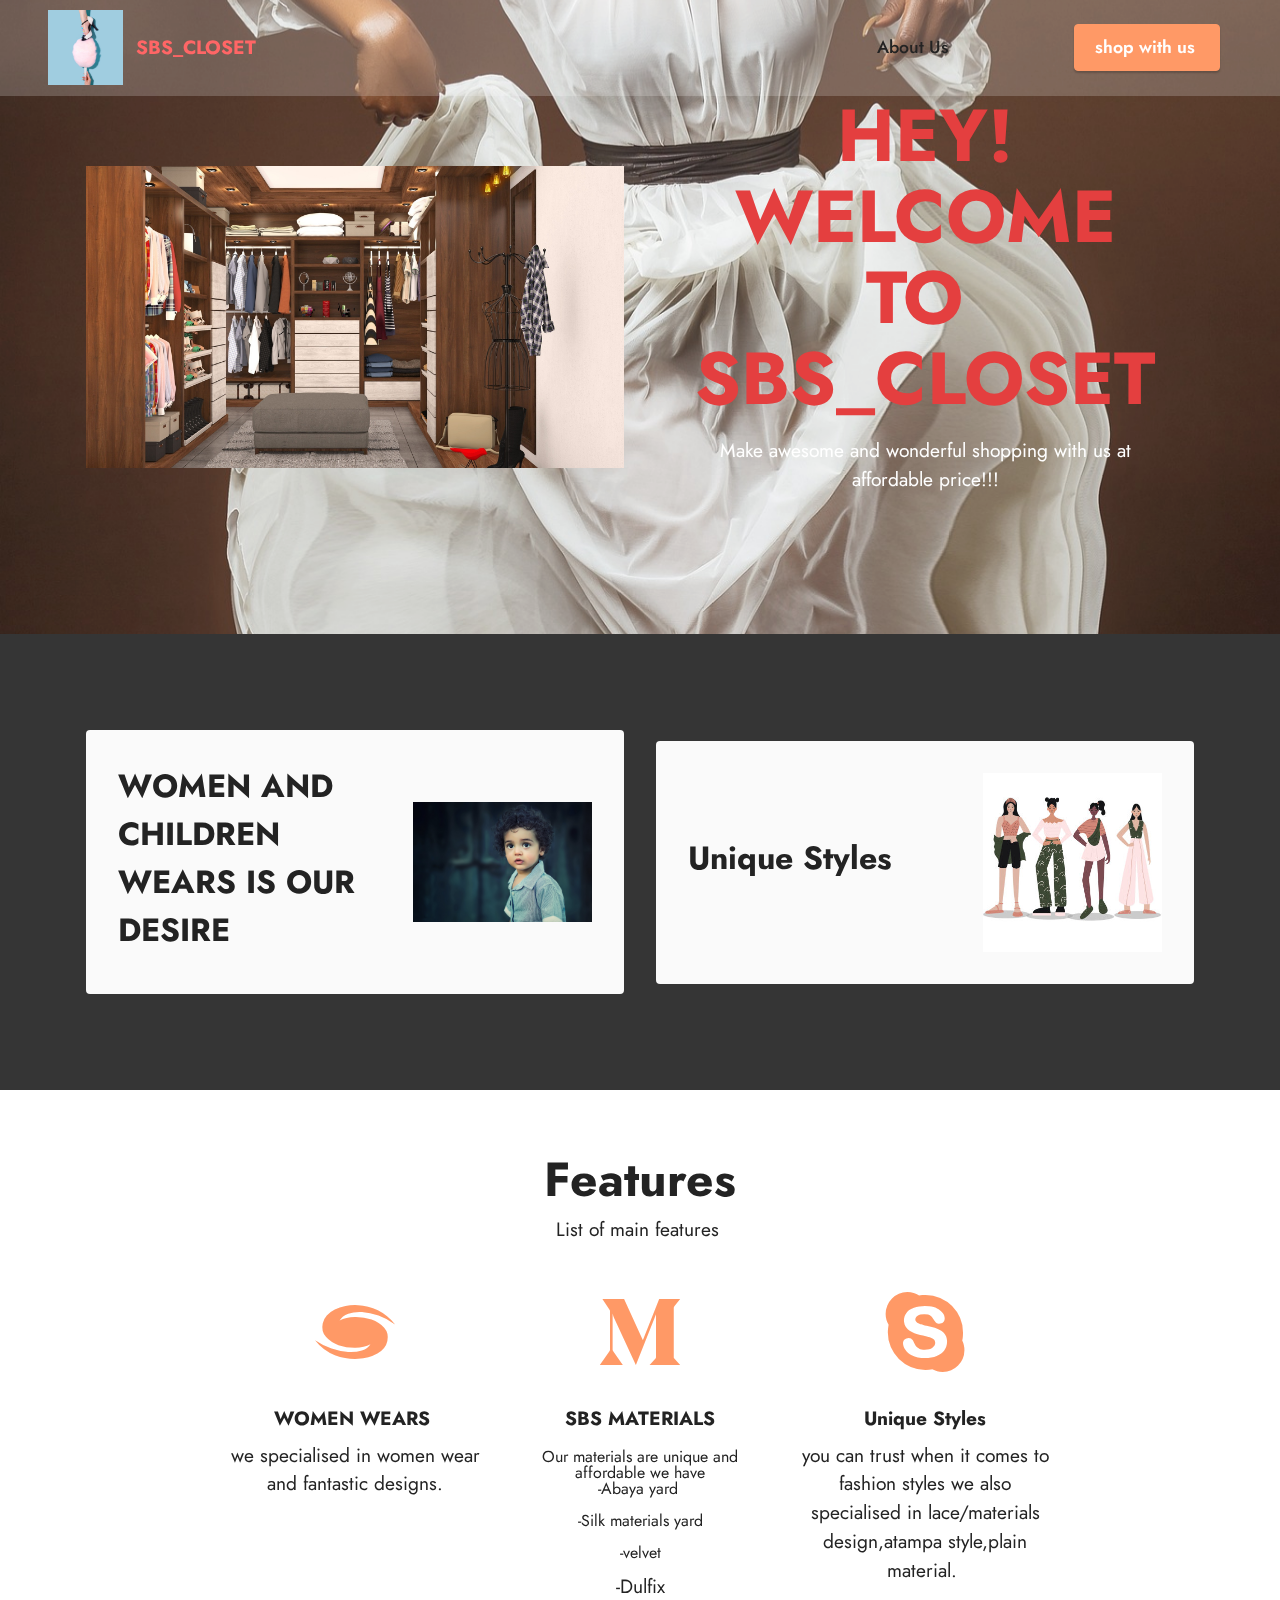
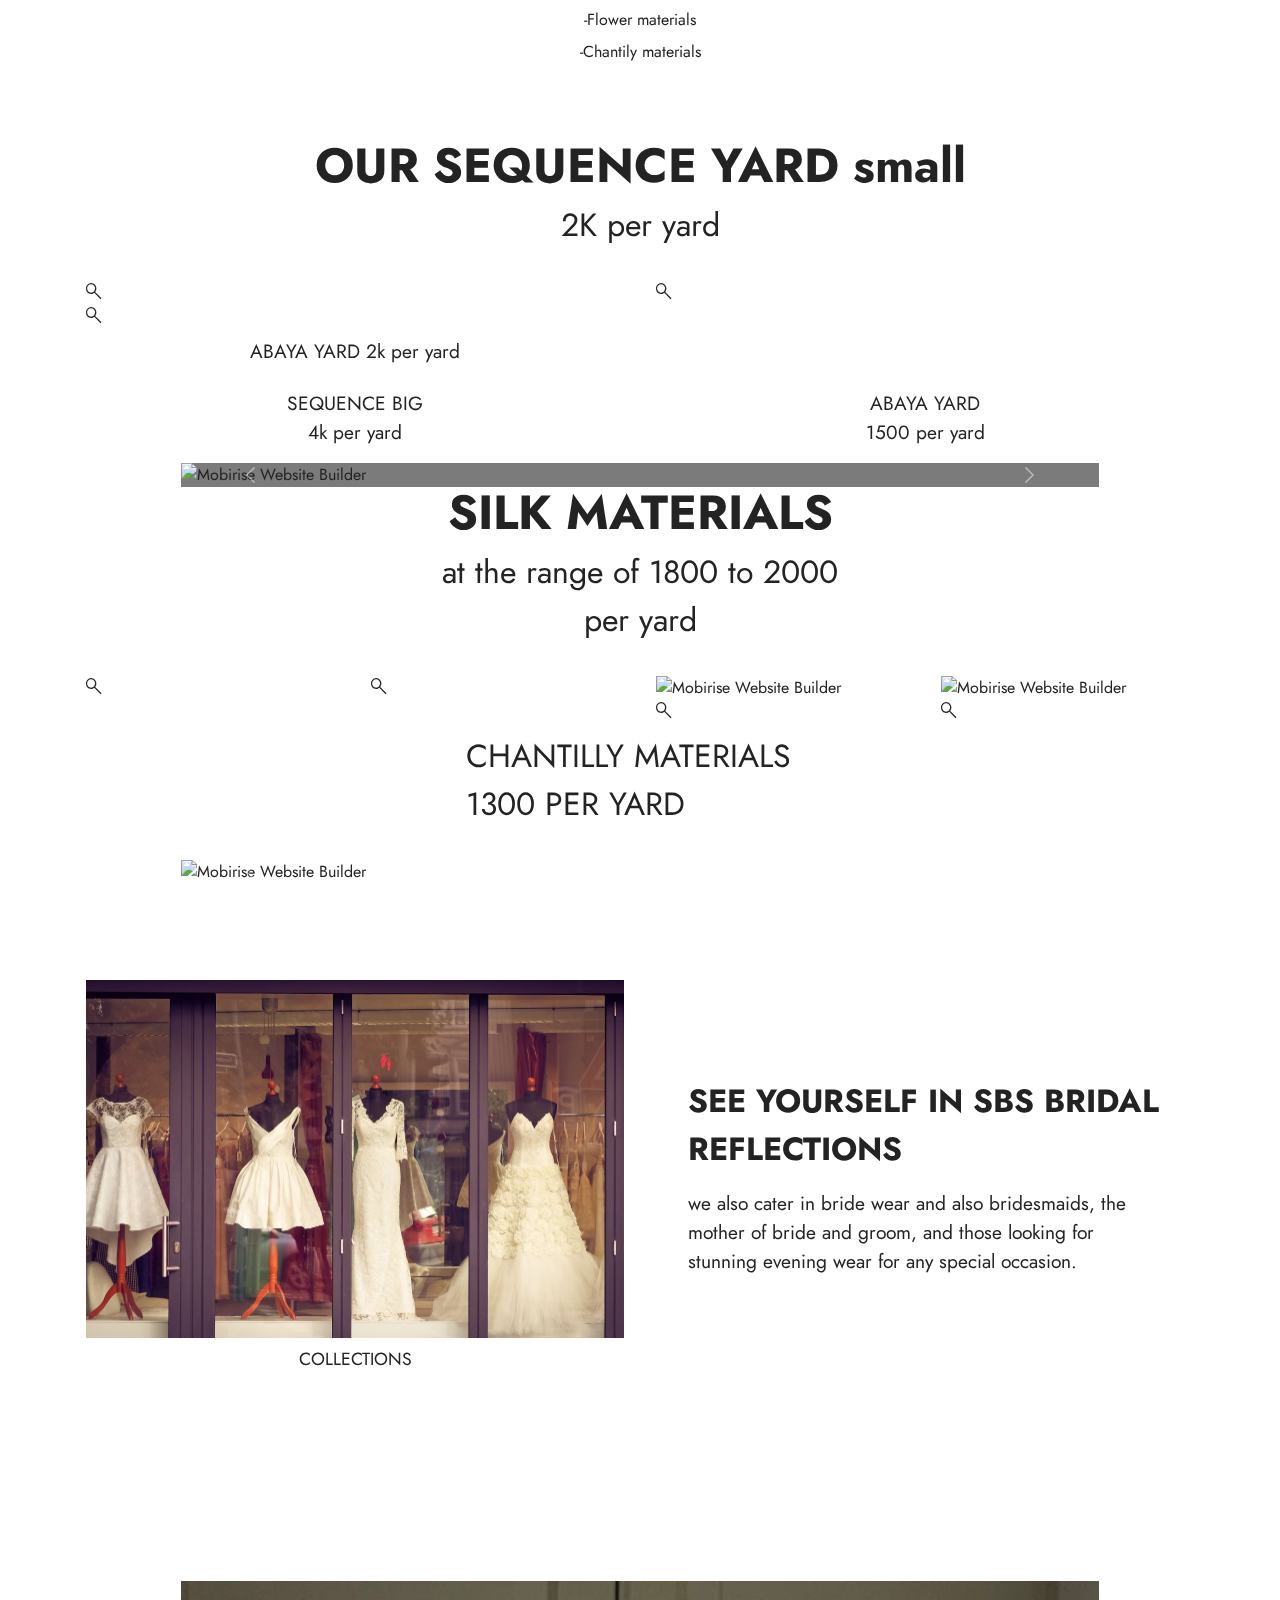
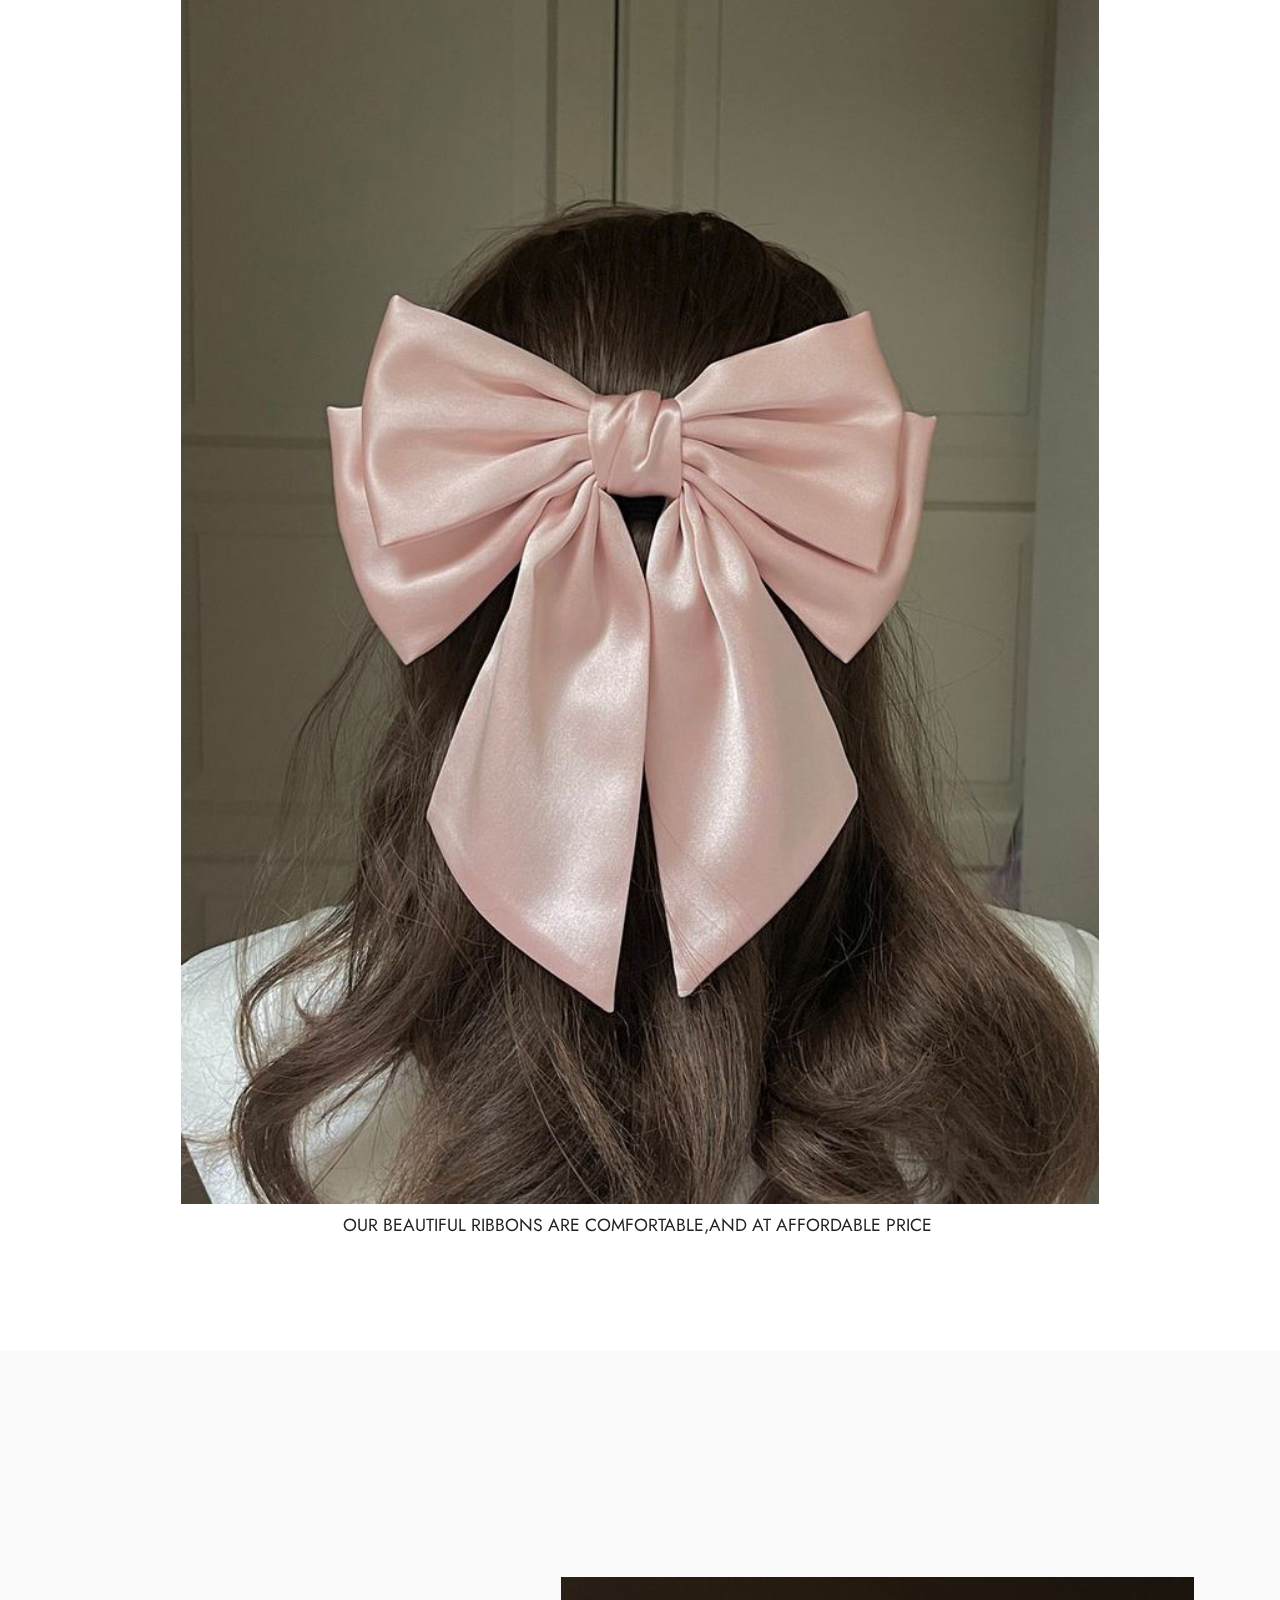
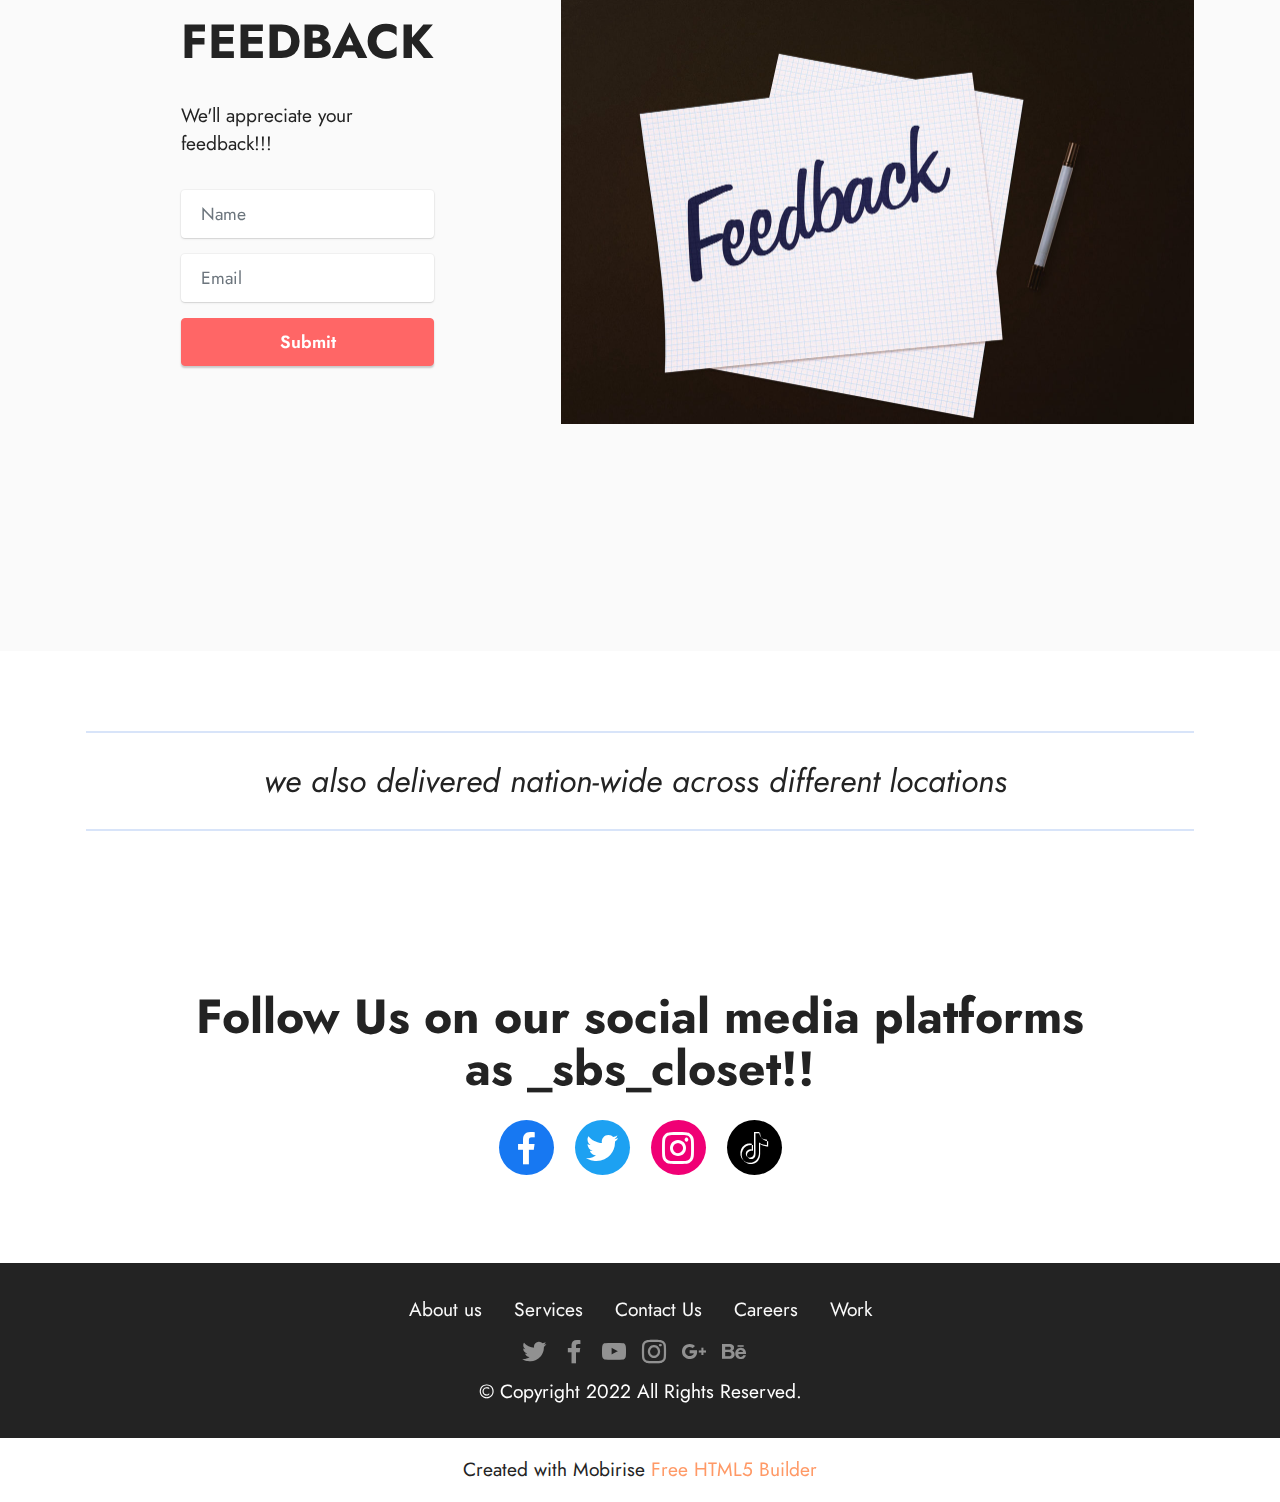
==== commit a936a567: "Add files via upload" ====
--- a/index.html
+++ b/index.html
@@ -29,7 +29,7 @@
 </head>
 <body>
   
-  <section data-bs-version="5.1" class="menu menu2 cid-tpx9rq9VIU" once="menu" id="menu2-1">
+  <section data-bs-version="5.1" class="menu menu2 cid-tpx9rq9VIU" once="menu" id="menu2-7">
     
     <nav class="navbar navbar-dropdown navbar-fixed-top navbar-expand-lg">
         <div class="container-fluid">
@@ -191,6 +191,362 @@
     </div>
 </section>
 
+<section data-bs-version="5.1" class="gallery4 mbr-gallery cid-tq58MmonHG" id="gallery4-m">
+    
+
+    
+    
+
+    <div class="container">
+        <div class="mbr-section-head">
+            <h3 class="mbr-section-title mbr-fonts-style align-center m-0 display-2"><strong>OUR SEQUENCE YARD small</strong></h3>
+            <h4 class="mbr-section-subtitle mbr-fonts-style align-center mb-0 mt-2 display-5">2K per yard</h4>
+        </div>
+        <div class="row mbr-gallery mt-4">
+            <div class="col-12 col-md-6 col-lg-6 item gallery-image">
+                <div class="item-wrapper" data-toggle="modal" data-bs-toggle="modal" data-target="#tq5jEOdntX-modal" data-bs-target="#tq5jEOdntX-modal">
+                    <img class="w-100" src="assets/images/5e052f33-27b8-4135-b5d6-09cfc827f93a-522x522.jpg" alt="" data-slide-to="0" data-bs-slide-to="0" data-target="#lb-tq5jEOdntX" data-bs-target="#lb-tq5jEOdntX">
+                    <div class="icon-wrapper">
+                        <span class="mobi-mbri mobi-mbri-search mbr-iconfont mbr-iconfont-btn"></span>
+                    </div>
+                </div>
+                
+            </div>
+            <div class="col-12 col-md-6 col-lg-6 item gallery-image">
+                <div class="item-wrapper" data-toggle="modal" data-bs-toggle="modal" data-target="#tq5jEOdntX-modal" data-bs-target="#tq5jEOdntX-modal">
+                    <img class="w-100" src="assets/images/62fe5a4e-ecc2-4ee0-9b6c-b8da264ecd16-554x554.jpg" alt="" data-slide-to="1" data-bs-slide-to="1" data-target="#lb-tq5jEOdntX" data-bs-target="#lb-tq5jEOdntX">
+                    <div class="icon-wrapper">
+                        <span class="mobi-mbri mobi-mbri-search mbr-iconfont mbr-iconfont-btn"></span>
+                    </div>
+                </div>
+                
+            </div>
+            
+            <div class="col-12 col-md-6 col-lg-6 item gallery-image">
+                <div class="item-wrapper" data-toggle="modal" data-bs-toggle="modal" data-target="#tq5jEOdntX-modal" data-bs-target="#tq5jEOdntX-modal">
+                    <img class="w-100" src="assets/images/e8d0fd62-6522-4f86-ab18-8da67ab929ff-400x400.jpg" alt="" data-slide-to="2" data-bs-slide-to="2" data-target="#lb-tq5jEOdntX" data-bs-target="#lb-tq5jEOdntX">
+                    <div class="icon-wrapper">
+                        <span class="mobi-mbri mobi-mbri-search mbr-iconfont mbr-iconfont-btn"></span>
+                    </div>
+                </div>
+                
+            </div>
+        </div>
+
+        <div class="modal mbr-slider" tabindex="-1" role="dialog" aria-hidden="true" id="tq5jEOdntX-modal">
+            <div class="modal-dialog" role="document">
+                <div class="modal-content">
+                    <div class="modal-body">
+                        <div class="carousel slide" id="lb-tq5jEOdntX" data-interval="5000" data-bs-interval="5000">
+                            <div class="carousel-inner">
+                                <div class="carousel-item active">
+                                    <img class="d-block w-100" src="assets/images/5e052f33-27b8-4135-b5d6-09cfc827f93a-522x522.jpg" alt="Mobirise Website Builder">
+                                </div>
+                                <div class="carousel-item">
+                                    <img class="d-block w-100" src="assets/images/62fe5a4e-ecc2-4ee0-9b6c-b8da264ecd16-554x554.jpg" alt="Mobirise Website Builder">
+                                </div>
+                                
+                                <div class="carousel-item">
+                                    <img class="d-block w-100" src="assets/images/e8d0fd62-6522-4f86-ab18-8da67ab929ff-400x400.jpg" alt="Mobirise Website Builder">
+                                </div>
+                            </div>
+                            <ol class="carousel-indicators">
+                                <li data-slide-to="0" data-bs-slide-to="0" class="active" data-target="#lb-tq5jEOdntX" data-bs-target="#lb-tq5jEOdntX"></li>
+                                <li data-slide-to="1" data-bs-slide-to="1" data-target="#lb-tq5jEOdntX" data-bs-target="#lb-tq5jEOdntX"></li>
+                                <li data-slide-to="2" data-bs-slide-to="2" data-target="#lb-tq5jEOdntX" data-bs-target="#lb-tq5jEOdntX"></li>
+                                
+                            </ol>
+                            <a role="button" href="" class="close" data-dismiss="modal" data-bs-dismiss="modal" aria-label="Close">
+                            </a>
+                            <a class="carousel-control-prev carousel-control" role="button" data-slide="prev" data-bs-slide="prev" href="#lb-tq5jEOdntX">
+                                <span class="mobi-mbri mobi-mbri-arrow-prev" aria-hidden="true"></span>
+                                <span class="sr-only visually-hidden">Previous</span>
+                            </a>
+                            <a class="carousel-control-next carousel-control" role="button" data-slide="next" data-bs-slide="next" href="#lb-tq5jEOdntX">
+                                <span class="mobi-mbri mobi-mbri-arrow-next" aria-hidden="true"></span>
+                                <span class="sr-only visually-hidden">Next</span>
+                            </a>
+                        </div>
+                    </div>
+                </div>
+            </div>
+        </div>
+    </div>
+</section>
+
+<section data-bs-version="5.1" class="image5 cid-tq5ikMEbTZ" id="image5-s">
+    
+    
+    
+    <div class="container">
+        <div class="row">
+            <div class="col-12 col-md-12">
+                <div class="row">
+                    <div class="col-12 col-lg-6">
+                        <div class="img-item mb-3">
+                            <img src="assets/images/5a97c205-6df5-49ac-a7bf-e08386d97365-300x300.jpg" alt="">
+                            <p class="mbr-fonts-style align-center mt-2 display-7">ABAYA YARD 2k per yard</p>
+                        </div>
+                    </div>
+                    <div class="col-12 col-lg">
+                        <div class="img-item mb-3">
+                            <img src="assets/images/08cf018c-3cdd-469d-a317-a402c98a502a-470x652.jpg" alt="">
+                            <p class="mbr-fonts-style align-center mt-2 display-7"></p>
+                        </div>
+                    </div>
+                </div>
+            </div>
+        </div>
+    </div>
+</section>
+
+<section data-bs-version="5.1" class="image5 cid-tq5a2qlJ7V" id="image5-n">
+    
+    
+    
+    <div class="container">
+        <div class="row">
+            <div class="col-12 col-md-12">
+                <div class="row">
+                    <div class="col-12 col-lg-6">
+                        <div class="img-item mb-3">
+                            <img src="assets/images/597d9ee3-4c56-47f3-ab28-b3b30e44cbcd-485x632.jpg" alt="">
+                            <p class="mbr-fonts-style align-center mt-2 display-7">SEQUENCE BIG<br>4k per yard</p>
+                        </div>
+                    </div>
+                    <div class="col-12 col-lg">
+                        <div class="img-item mb-3">
+                            <img src="assets/images/cdb77246-0c3b-4b12-a4a8-db8473314c33-505x607.jpg" alt="">
+                            <p class="mbr-fonts-style align-center mt-2 display-7">ABAYA YARD<br>1500 per yard</p>
+                        </div>
+                    </div>
+                </div>
+            </div>
+        </div>
+    </div>
+</section>
+
+<section data-bs-version="5.1" class="slider2 cid-tq5aTcaRDG" id="slider2-o">
+    
+
+    
+    <div class="container">
+        <div class="row justify-content-center">
+            <div class="col-12 col-md-10">
+                <div class="carousel slide" id="tq5jEQLwCb" data-ride="carousel" data-bs-ride="carousel" data-interval="5000" data-bs-interval="5000">
+                    <div class="mbr-overlay" style="opacity: 0.6; background-color: rgb(35, 35, 35);">
+                    </div>
+                    <ol class="carousel-indicators">
+                        <li data-slide-to="0" data-bs-slide-to="0" class="active" data-target="#tq5jEQLwCb" data-bs-target="#tq5jEQLwCb"></li>
+                        <li data-slide-to="1" data-bs-slide-to="1" data-target="#tq5jEQLwCb" data-bs-target="#tq5jEQLwCb"></li>
+                        <li data-slide-to="2" data-bs-slide-to="2" data-target="#tq5jEQLwCb" data-bs-target="#tq5jEQLwCb"></li>
+                    </ol>
+                    <div class="carousel-inner">
+                        
+                        <div class="carousel-item slider-image item active">
+                            <div class="item-wrapper">
+                                <img class="d-block w-100" src="assets/images/d72520ed-7348-45e2-9f87-c11b10dcef6e-258x323.jpg" alt="Mobirise Website Builder" data-slide-to="0" data-bs-slide-to="0">
+                                <div class="carousel-caption d-none d-md-block">
+                                    <h5 class="mbr-section-subtitle mbr-fonts-style display-5"><strong>VELVET</strong></h5>
+                                    <p class="mbr-section-text mbr-fonts-style display-7"></p>
+                                </div>
+                            </div>
+                        </div><div class="carousel-item slider-image item">
+                            <div class="item-wrapper">
+                                <img class="d-block w-100" src="assets/images/d5f476b9-f2e9-453b-9dee-14e774914187-701x438.jpg" alt="" data-slide-to="1" data-bs-slide-to="1">
+                                <div class="carousel-caption d-none d-md-block">
+                                    <h5 class="mbr-section-subtitle mbr-fonts-style display-5">VELVET YARD<br></h5>
+                                    <p class="mbr-section-text mbr-fonts-style display-7">2500 per yard</p>
+                                </div>
+                            </div>
+                        </div>
+                        <div class="carousel-item slider-image item">
+                            <div class="item-wrapper">
+                                <img class="d-block w-100" src="assets/images/b6d933c5-1aae-4c95-b428-0ee21bb2ca1e-258x194.jpg" alt="Mobirise Website Builder">
+                                <div class="carousel-caption d-none d-md-block">
+                                    <h5 class="mbr-section-subtitle mbr-fonts-style display-5"><strong>VELVET</strong></h5>
+                                    <p class="mbr-section-text mbr-fonts-style display-7"></p>
+                                </div>
+                            </div>
+                        </div>
+                    </div>
+                    <a class="carousel-control carousel-control-prev" role="button" data-slide="prev" data-bs-slide="prev" href="#tq5jEQLwCb">
+                        <span class="mobi-mbri mobi-mbri-arrow-prev" aria-hidden="true"></span>
+                        <span class="sr-only visually-hidden">Previous</span>
+                    </a>
+                    <a class="carousel-control carousel-control-next" role="button" data-slide="next" data-bs-slide="next" href="#tq5jEQLwCb">
+                        <span class="mobi-mbri mobi-mbri-arrow-next" aria-hidden="true"></span>
+                        <span class="sr-only visually-hidden">Next</span>
+                    </a>
+                </div>
+            </div>
+        </div>
+    </div>
+</section>
+
+<section data-bs-version="5.1" class="gallery5 mbr-gallery cid-tq5bZpHnAb" id="gallery5-p">
+    
+
+    
+    
+
+    <div class="container">
+        <div class="mbr-section-head">
+            <h3 class="mbr-section-title mbr-fonts-style align-center m-0 display-2"><strong>SILK MATERIALS</strong><br></h3>
+            <h4 class="mbr-section-subtitle mbr-fonts-style align-center mb-0 mt-2 display-5">at the range of 1800 to 2000<br>per yard</h4>
+        </div>
+        <div class="row mbr-gallery mt-4">
+            
+            <div class="col-12 col-md-6 col-lg-3 item gallery-image active">
+                <div class="item-wrapper" data-toggle="modal" data-bs-toggle="modal" data-target="#tq5jERC3Tk-modal" data-bs-target="#tq5jERC3Tk-modal">
+                    <img class="w-100" src="assets/images/1158a19f-9daa-4b81-85c9-b9bd332dcce0-594x446.jpg" alt="" data-slide-to="0" data-bs-slide-to="0" data-target="#lb-tq5jERC3Tk" data-bs-target="#lb-tq5jERC3Tk">
+                    <div class="icon-wrapper">
+                        <span class="mobi-mbri mobi-mbri-search mbr-iconfont mbr-iconfont-btn"></span>
+                    </div>
+                </div>
+                <h6 class="mbr-item-subtitle mbr-fonts-style align-center mb-2 mt-2 display-7"></h6>
+            </div>
+            <div class="col-12 col-md-6 col-lg-3 item gallery-image">
+                <div class="item-wrapper" data-toggle="modal" data-bs-toggle="modal" data-target="#tq5jERC3Tk-modal" data-bs-target="#tq5jERC3Tk-modal">
+                    <img class="w-100" src="assets/images/c9d87f3e-67e7-4e30-95fc-1b037ff86999-594x396.jpg" alt="" data-slide-to="1" data-bs-slide-to="1" data-target="#lb-tq5jERC3Tk" data-bs-target="#lb-tq5jERC3Tk">
+                    <div class="icon-wrapper">
+                        <span class="mobi-mbri mobi-mbri-search mbr-iconfont mbr-iconfont-btn"></span>
+                    </div>
+                </div>
+                <h6 class="mbr-item-subtitle mbr-fonts-style align-center mb-2 mt-2 display-7"></h6>
+            </div>
+            <div class="col-12 col-md-6 col-lg-3 item gallery-image">
+                <div class="item-wrapper" data-toggle="modal" data-bs-toggle="modal" data-target="#tq5jERC3Tk-modal" data-bs-target="#tq5jERC3Tk-modal">
+                    <img class="w-100" src="assets/images/d5f476b9-f2e9-453b-9dee-14e774914187-594x371.jpg" alt="Mobirise Website Builder" data-slide-to="2" data-bs-slide-to="2" data-target="#lb-tq5jERC3Tk" data-bs-target="#lb-tq5jERC3Tk">
+                    <div class="icon-wrapper">
+                        <span class="mobi-mbri mobi-mbri-search mbr-iconfont mbr-iconfont-btn"></span>
+                    </div>
+                </div>
+                <h6 class="mbr-item-subtitle mbr-fonts-style align-center mb-2 mt-2 display-7"></h6>
+            </div><div class="col-12 col-md-6 col-lg-3 item gallery-image">
+                <div class="item-wrapper" data-toggle="modal" data-bs-toggle="modal" data-target="#tq5jERC3Tk-modal" data-bs-target="#tq5jERC3Tk-modal">
+                    <img class="w-100" src="assets/images/cdd044e0-e193-438f-bb83-1f7a1c01caf0-554x554.jpg" alt="Mobirise Website Builder" data-slide-to="3" data-bs-slide-to="3" data-target="#lb-tq5jERC3Tk" data-bs-target="#lb-tq5jERC3Tk">
+                    <div class="icon-wrapper">
+                        <span class="mobi-mbri mobi-mbri-search mbr-iconfont mbr-iconfont-btn"></span>
+                    </div>
+                </div>
+                <h6 class="mbr-item-subtitle mbr-fonts-style align-center mb-2 mt-2 display-7"></h6>
+            </div>
+        </div>
+
+        <div class="modal mbr-slider" tabindex="-1" role="dialog" aria-hidden="true" id="tq5jERC3Tk-modal">
+            <div class="modal-dialog" role="document">
+                <div class="modal-content">
+                    <div class="modal-body">
+                        <div class="carousel slide" id="lb-tq5jERC3Tk" data-interval="5000" data-bs-interval="5000">
+                            <div class="carousel-inner">
+                                
+                                <div class="carousel-item active">
+                                    <img class="d-block w-100" src="assets/images/1158a19f-9daa-4b81-85c9-b9bd332dcce0-594x446.jpg" alt="Mobirise Website Builder">
+                                </div>
+                                <div class="carousel-item">
+                                    <img class="d-block w-100" src="assets/images/c9d87f3e-67e7-4e30-95fc-1b037ff86999-594x396.jpg" alt="Mobirise Website Builder">
+                                </div>
+                                <div class="carousel-item">
+                                    <img class="d-block w-100" src="assets/images/d5f476b9-f2e9-453b-9dee-14e774914187-594x371.jpg" alt="Mobirise Website Builder">
+                                </div><div class="carousel-item">
+                                    <img class="d-block w-100" src="assets/images/cdd044e0-e193-438f-bb83-1f7a1c01caf0-554x554.jpg" alt="Mobirise Website Builder">
+                                </div>
+                            </div>
+                            <ol class="carousel-indicators">
+                                <li data-slide-to="0" data-bs-slide-to="0" class="active" data-target="#lb-tq5jERC3Tk" data-bs-target="#lb-tq5jERC3Tk"></li>
+                                <li data-slide-to="1" data-bs-slide-to="1" data-target="#lb-tq5jERC3Tk" data-bs-target="#lb-tq5jERC3Tk"></li>
+                                <li data-slide-to="2" data-bs-slide-to="2" data-target="#lb-tq5jERC3Tk" data-bs-target="#lb-tq5jERC3Tk"></li><li data-slide-to="3" data-bs-slide-to="3" data-target="#lb-tq5jERC3Tk" data-bs-target="#lb-tq5jERC3Tk"></li>
+                                
+                            </ol>
+                            <a role="button" href="" class="close" data-dismiss="modal" data-bs-dismiss="modal" aria-label="Close">
+                            </a>
+                            <a class="carousel-control-prev carousel-control" role="button" data-slide="prev" data-bs-slide="prev" href="#lb-tq5jERC3Tk">
+                                <span class="mobi-mbri mobi-mbri-arrow-prev" aria-hidden="true"></span>
+                                <span class="sr-only visually-hidden">Previous</span>
+                            </a>
+                            <a class="carousel-control-next carousel-control" role="button" data-slide="next" data-bs-slide="next" href="#lb-tq5jERC3Tk">
+                                <span class="mobi-mbri mobi-mbri-arrow-next" aria-hidden="true"></span>
+                                <span class="sr-only visually-hidden">Next</span>
+                            </a>
+                        </div>
+                    </div>
+                </div>
+            </div>
+        </div>
+    </div>
+</section>
+
+<section data-bs-version="5.1" class="content5 cid-tq5g4fJDNI" id="content5-r">
+    
+    <div class="container">
+        <div class="row justify-content-center">
+            <div class="col-md-12 col-lg-4">
+                
+                <h4 class="mbr-section-subtitle mbr-fonts-style mb-4 display-5">CHANTILLY MATERIALS<br>1300 PER YARD</h4>
+                <p class="mbr-text mbr-fonts-style display-7"></p>
+            </div>
+        </div>
+    </div>
+</section>
+
+<section data-bs-version="5.1" class="slider2 cid-tq5doxcmgh" id="slider2-q">
+    
+
+    
+    <div class="container">
+        <div class="row justify-content-center">
+            <div class="col-12 col-md-10">
+                <div class="carousel slide" id="tq5jESZmzK" data-ride="carousel" data-bs-ride="carousel" data-interval="5000" data-bs-interval="5000">
+                    
+                    <ol class="carousel-indicators">
+                        <li data-slide-to="0" data-bs-slide-to="0" class="active" data-target="#tq5jESZmzK" data-bs-target="#tq5jESZmzK"></li>
+                        <li data-slide-to="1" data-bs-slide-to="1" data-target="#tq5jESZmzK" data-bs-target="#tq5jESZmzK"></li>
+                        <li data-slide-to="2" data-bs-slide-to="2" data-target="#tq5jESZmzK" data-bs-target="#tq5jESZmzK"></li>
+                    </ol>
+                    <div class="carousel-inner">
+                        
+                        
+                        <div class="carousel-item slider-image item active">
+                            <div class="item-wrapper">
+                                <img class="d-block w-100" src="assets/images/5214d1b9-9e3c-497f-88b5-d3f02d88a34b-640x425.jpg" alt="Mobirise Website Builder" data-slide-to="1" data-bs-slide-to="1">
+                                <div class="carousel-caption d-none d-md-block">
+                                    <h5 class="mbr-section-subtitle mbr-fonts-style display-5">CHANTILLY MATERIAL</h5>
+                                    <p class="mbr-section-text mbr-fonts-style display-7">1300 per yard</p>
+                                </div>
+                            </div>
+                        </div><div class="carousel-item slider-image item">
+                            <div class="item-wrapper">
+                                <img class="d-block w-100" src="assets/images/5214d1b9-9e3c-497f-88b5-d3f02d88a34b-186x124.jpg" alt="" data-slide-to="2" data-bs-slide-to="2">
+                                <div class="carousel-caption d-none d-md-block">
+                                    <h5 class="mbr-section-subtitle mbr-fonts-style display-5">CHANTILLY</h5>
+                                    <p class="mbr-section-text mbr-fonts-style display-7"></p>
+                                </div>
+                            </div>
+                        </div><div class="carousel-item slider-image item">
+                            <div class="item-wrapper">
+                                <img class="d-block w-100" src="assets/images/30104c7b-06dc-424b-bcbb-c9247d5f4846-1-679x452.jpg" alt="" data-slide-to="1" data-bs-slide-to="1">
+                                <div class="carousel-caption d-none d-md-block">
+                                    <h5 class="mbr-section-subtitle mbr-fonts-style display-5">CHANTILLY</h5>
+                                    <p class="mbr-section-text mbr-fonts-style display-7"></p>
+                                </div>
+                            </div>
+                        </div>
+                    </div>
+                    <a class="carousel-control carousel-control-prev" role="button" data-slide="prev" data-bs-slide="prev" href="#tq5jESZmzK">
+                        <span class="mobi-mbri mobi-mbri-arrow-prev" aria-hidden="true"></span>
+                        <span class="sr-only visually-hidden">Previous</span>
+                    </a>
+                    <a class="carousel-control carousel-control-next" role="button" data-slide="next" data-bs-slide="next" href="#tq5jESZmzK">
+                        <span class="mobi-mbri mobi-mbri-arrow-next" aria-hidden="true"></span>
+                        <span class="sr-only visually-hidden">Next</span>
+                    </a>
+                </div>
+            </div>
+        </div>
+    </div>
+</section>
+
 <section data-bs-version="5.1" class="image1 cid-tpDQQm89h0" id="image1-b">
     
 
@@ -242,7 +598,7 @@
     <div class="container">
         <div class="row content-wrapper justify-content-center">
             <div class="col-lg-3 offset-lg-1 mbr-form" data-form-type="formoid">
-                <form action="https://mobirise.eu/" method="POST" class="mbr-form form-with-styler" data-form-title="Form Name"><input type="hidden" name="email" data-form-email="true" value="NAfMIbgoHWOvIbmXfrKEokW9pqTOImFYqH8laac/nRPD0gvaefkXM1vl6WAiQlLa4w1ym7GIncd96B+ebR2vUGyx96y0EDevbjVhWEUFJR1J5yoP2rdflSxogMUyVYOO">
+                <form action="https://mobirise.eu/" method="POST" class="mbr-form form-with-styler" data-form-title="Form Name"><input type="hidden" name="email" data-form-email="true" value="N8lXSLA3aRfGzCe6/O1fOmgzgfGA1Ko14eMr6ECprRItKtenV3NdL2sWgqU+zV6WAawDhC1vbAhpRwop83c1MJ0/gaqk3rRxgk07KtRUbz66+ydK4oe0DIN881vHB0sA">
                     <div class="row">
                         <div hidden="hidden" data-form-alert="" class="alert alert-success col-12">Thanks for filling out the form!</div>
                         <div hidden="hidden" data-form-alert-danger="" class="alert alert-danger col-12">
@@ -397,7 +753,7 @@
             </div>
         </div>
     </div>
-</section><section class="display-7" style="padding: 0;align-items: center;justify-content: center;flex-wrap: wrap;    align-content: center;display: flex;position: relative;height: 4rem;"><a href="https://mobiri.se/2918600" style="flex: 1 1;height: 4rem;position: absolute;width: 100%;z-index: 1;"><img alt="" style="height: 4rem;" src="[data-uri]"></a><p style="margin: 0;text-align: center;" class="display-7">Built with &#8204;</p><a style="z-index:1" href="https://mobirise.com">HTML Maker</a></section><script src="assets/bootstrap/js/bootstrap.bundle.min.js"></script>  <script src="assets/parallax/jarallax.js"></script>  <script src="assets/smoothscroll/smooth-scroll.js"></script>  <script src="assets/ytplayer/index.js"></script>  <script src="assets/dropdown/js/navbar-dropdown.js"></script>  <script src="assets/theme/js/script.js"></script>  <script src="assets/formoid/formoid.min.js"></script>  
+</section><section class="display-7" style="padding: 0;align-items: center;justify-content: center;flex-wrap: wrap;    align-content: center;display: flex;position: relative;height: 4rem;"><a href="https://mobiri.se/2918600" style="flex: 1 1;height: 4rem;position: absolute;width: 100%;z-index: 1;"><img alt=" Website  Software" style="height: 4rem;" src="[data-uri]"></a><p style="margin: 0;text-align: center;" class="display-7">Created with Mobirise &#8204;</p><a style="z-index:1" href="https://mobirise.com/html-builder.html">Free HTML5 Builder</a></section><script src="assets/bootstrap/js/bootstrap.bundle.min.js"></script>  <script src="assets/parallax/jarallax.js"></script>  <script src="assets/smoothscroll/smooth-scroll.js"></script>  <script src="assets/ytplayer/index.js"></script>  <script src="assets/dropdown/js/navbar-dropdown.js"></script>  <script src="assets/theme/js/script.js"></script>  <script src="assets/formoid/formoid.min.js"></script>  
   
   
 </body>
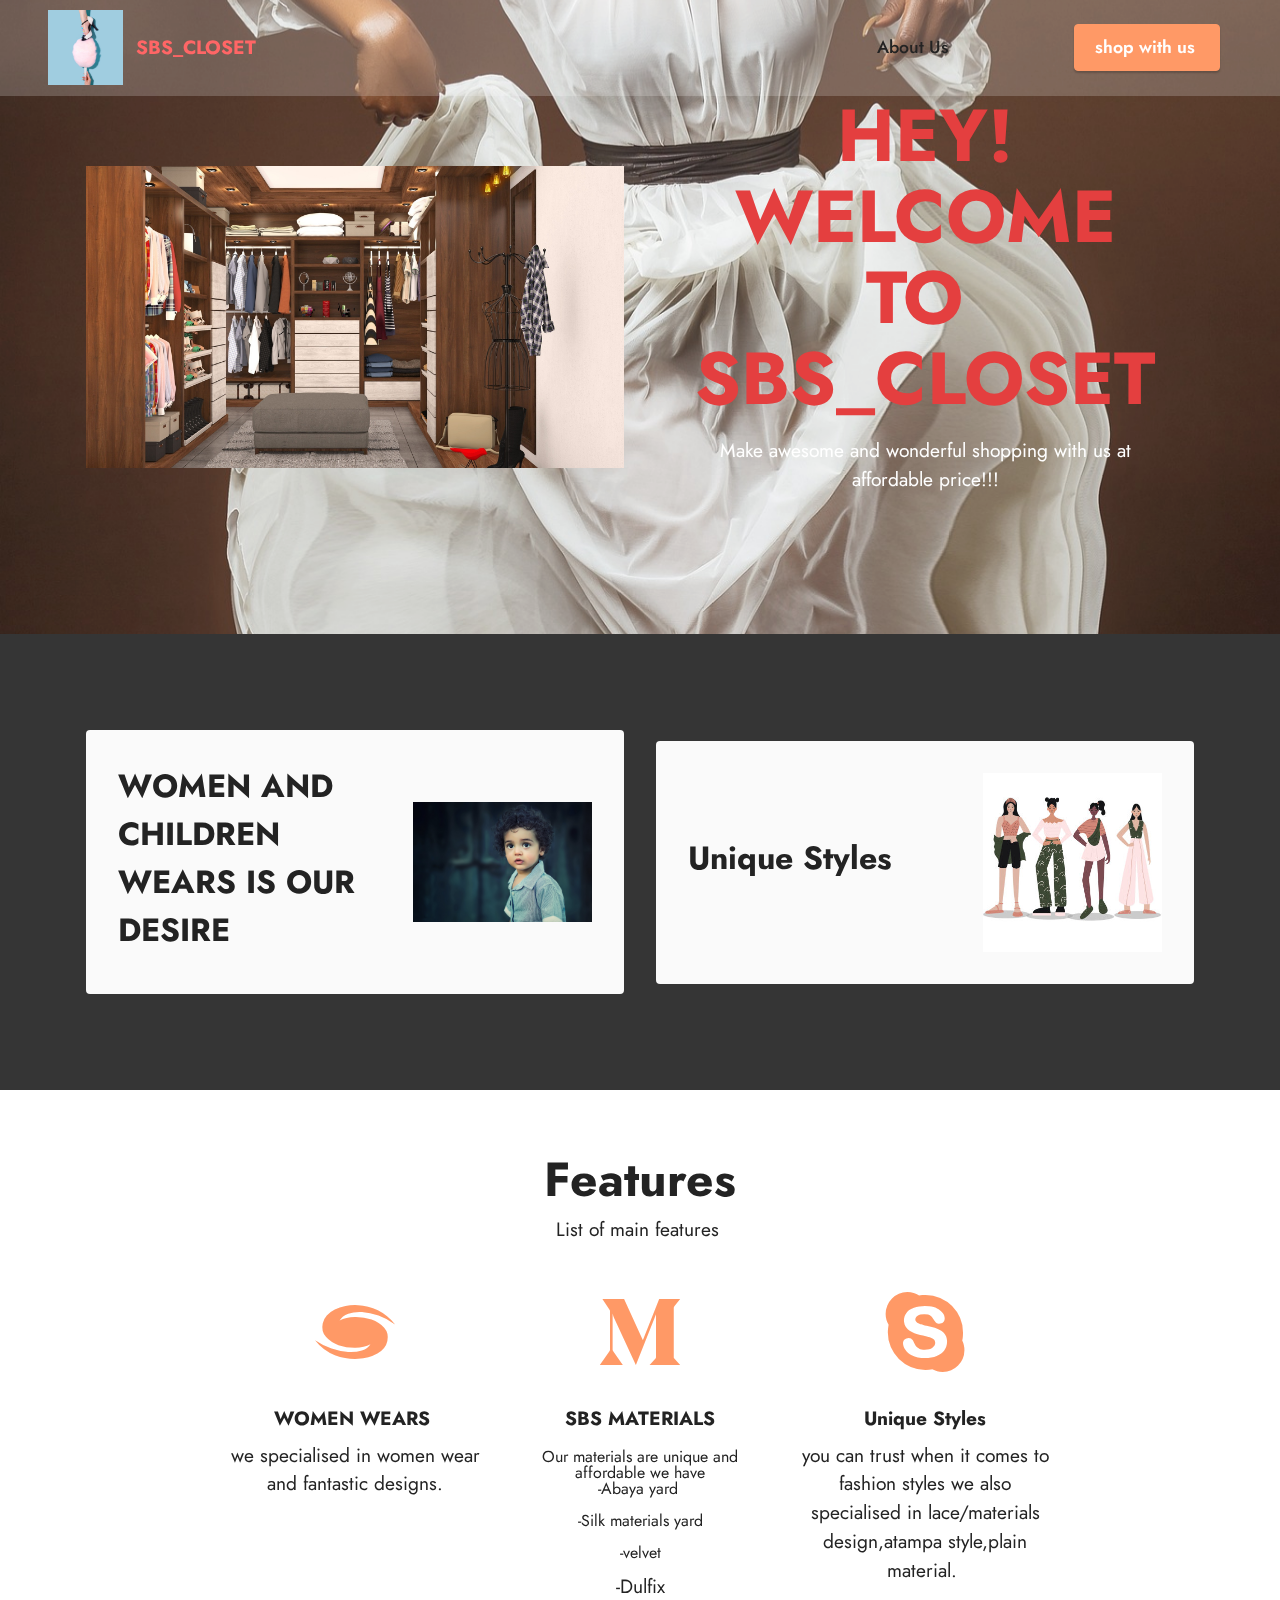
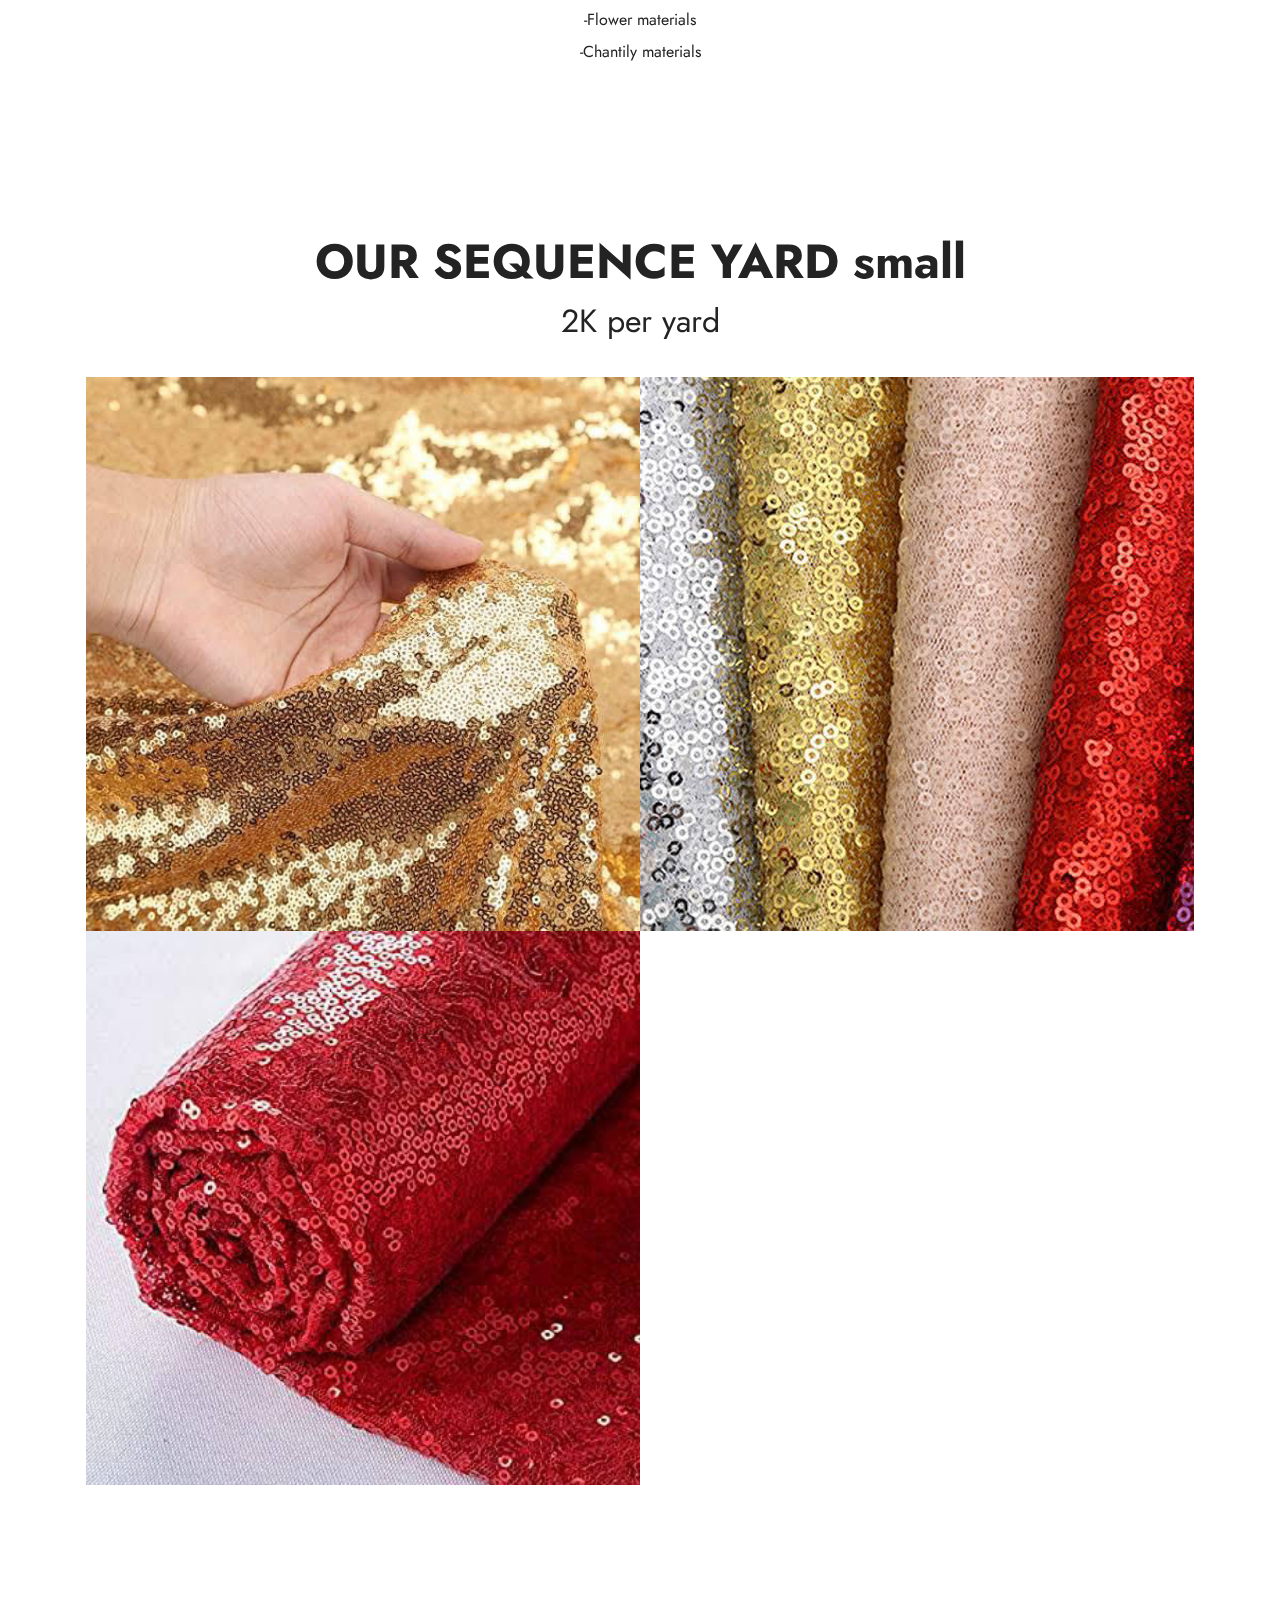
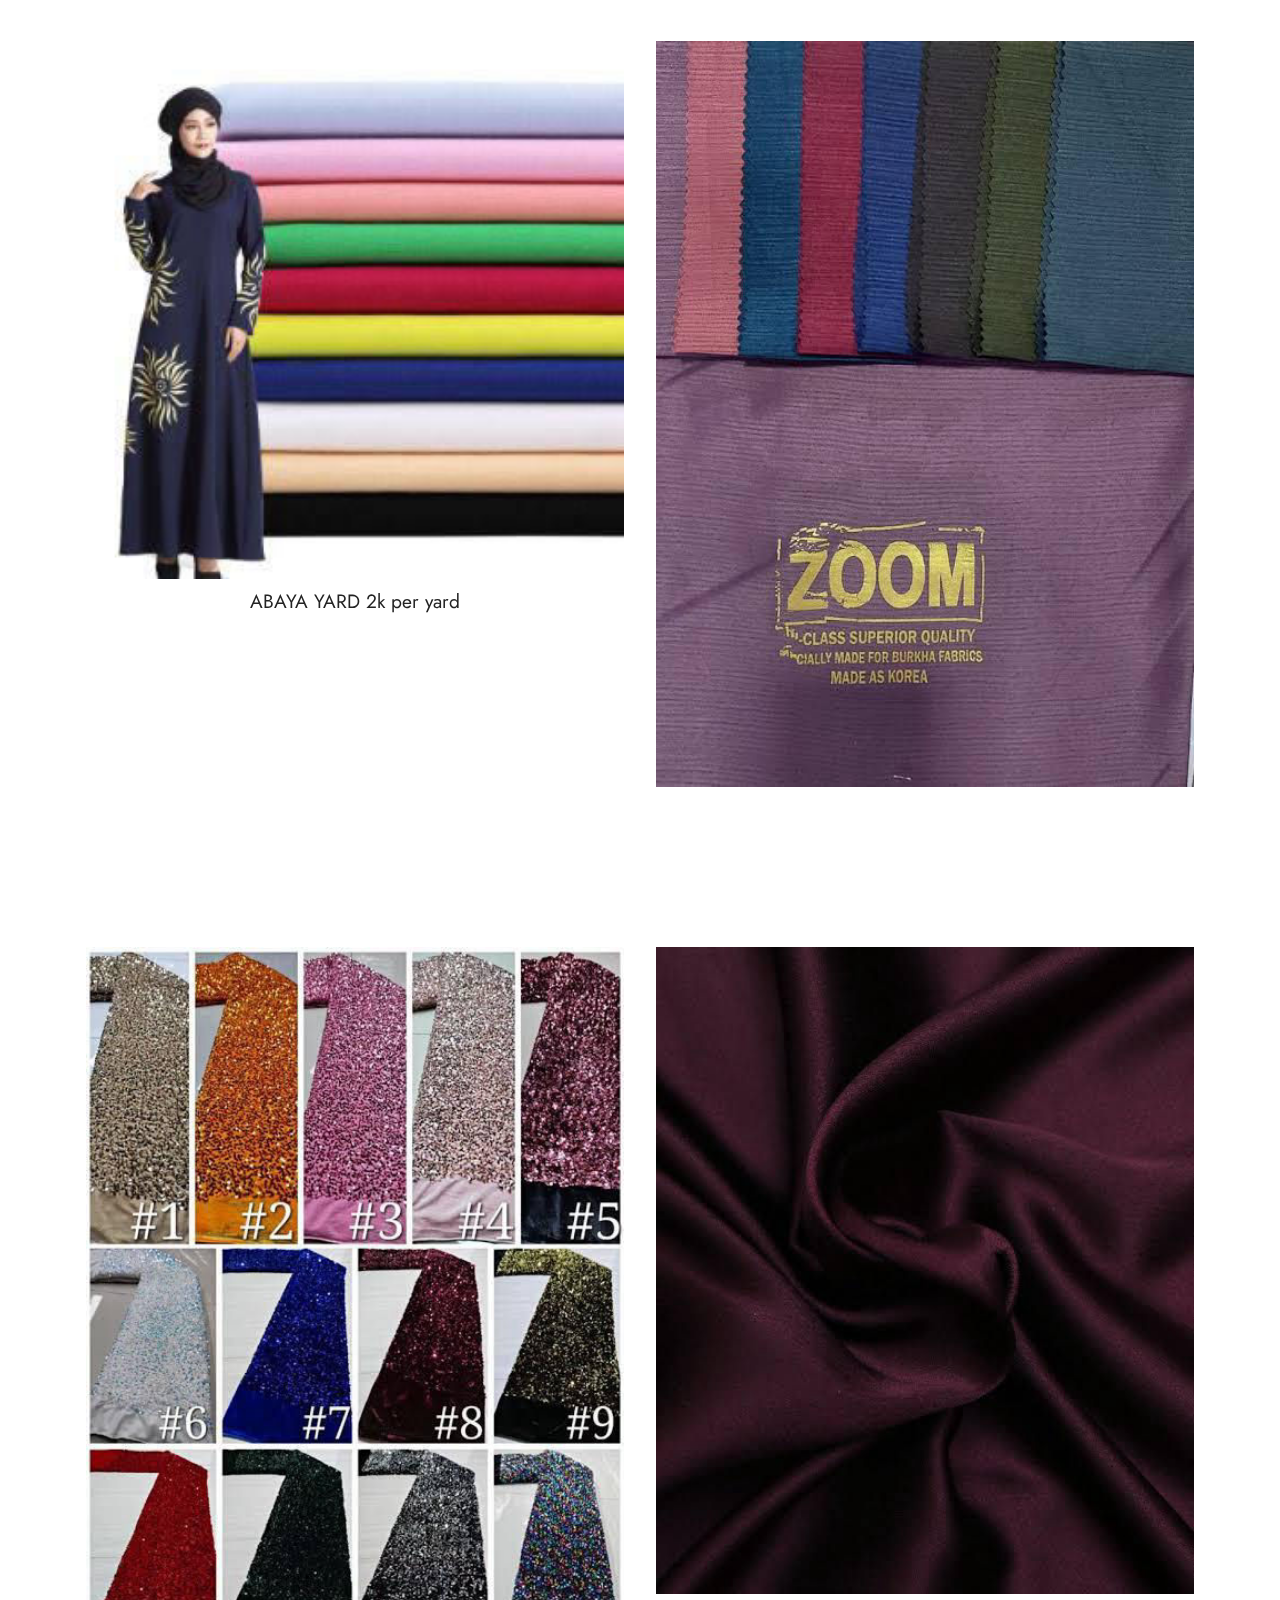
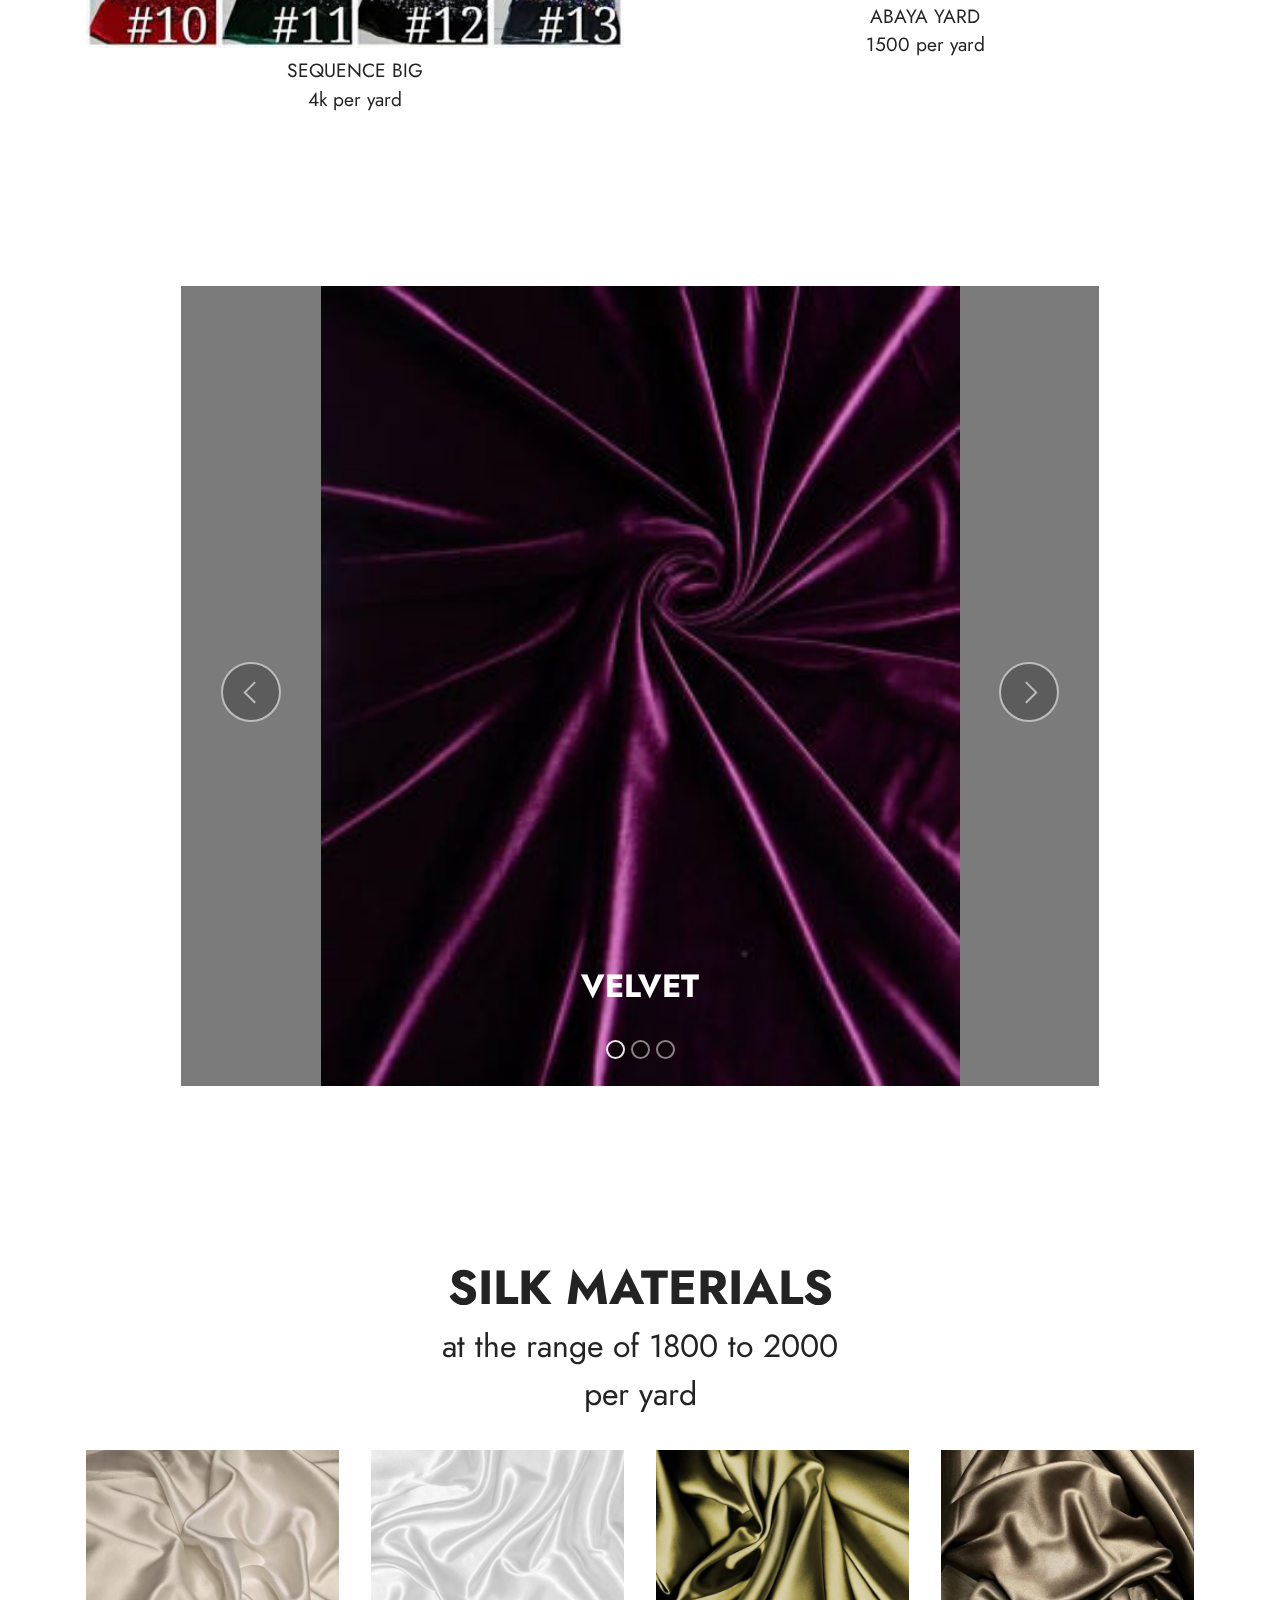
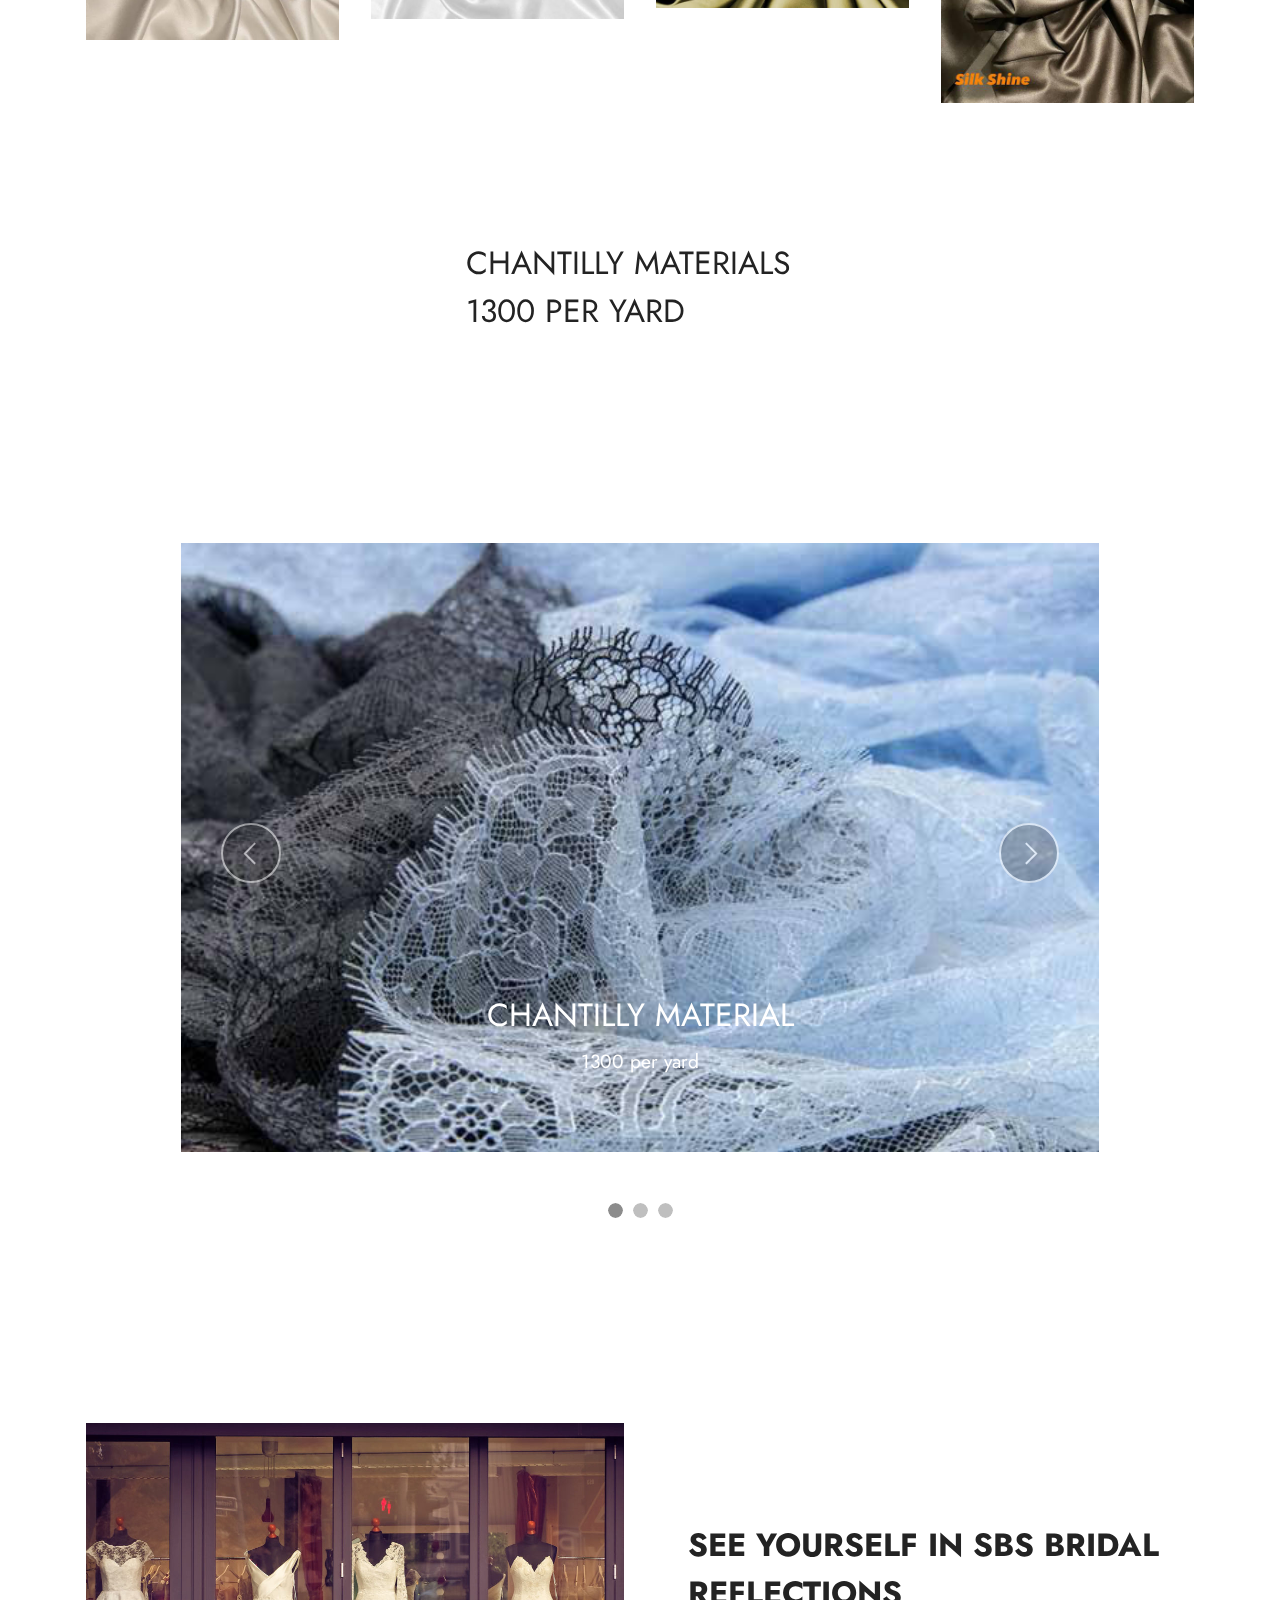
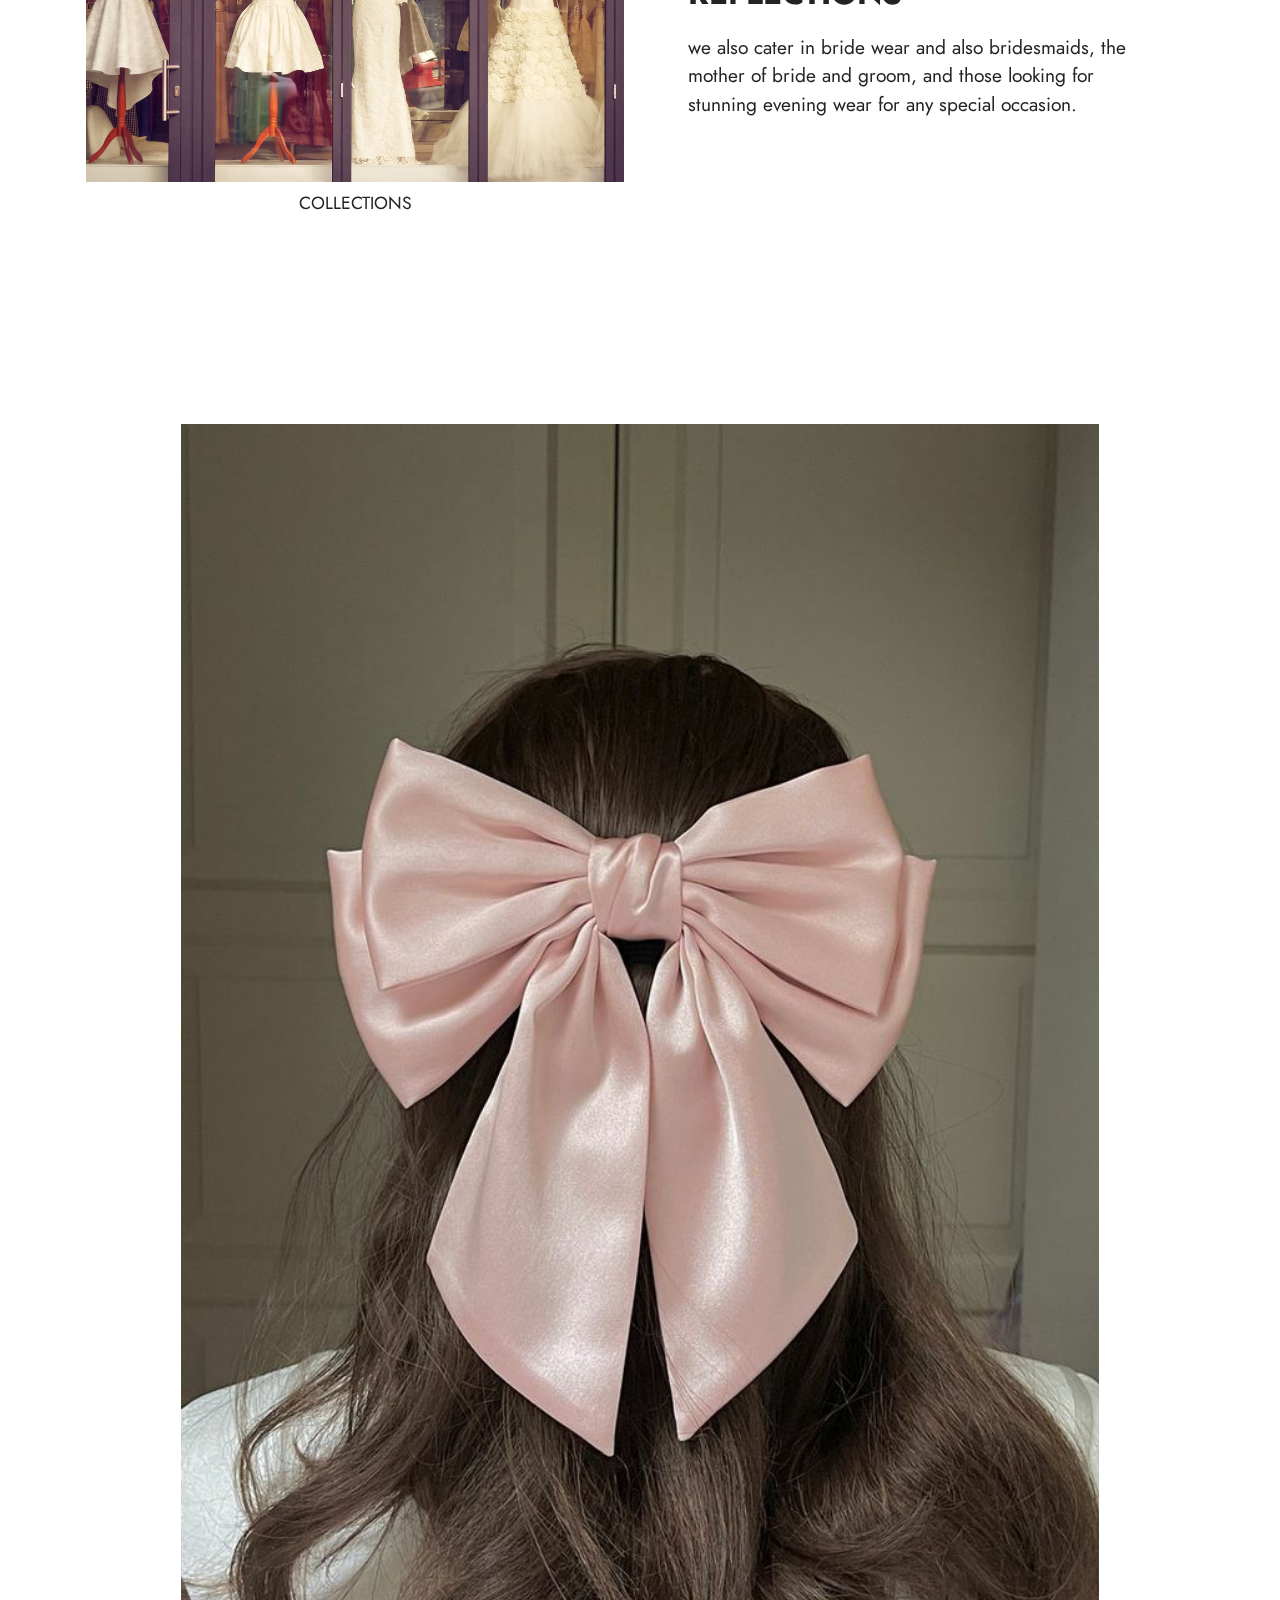
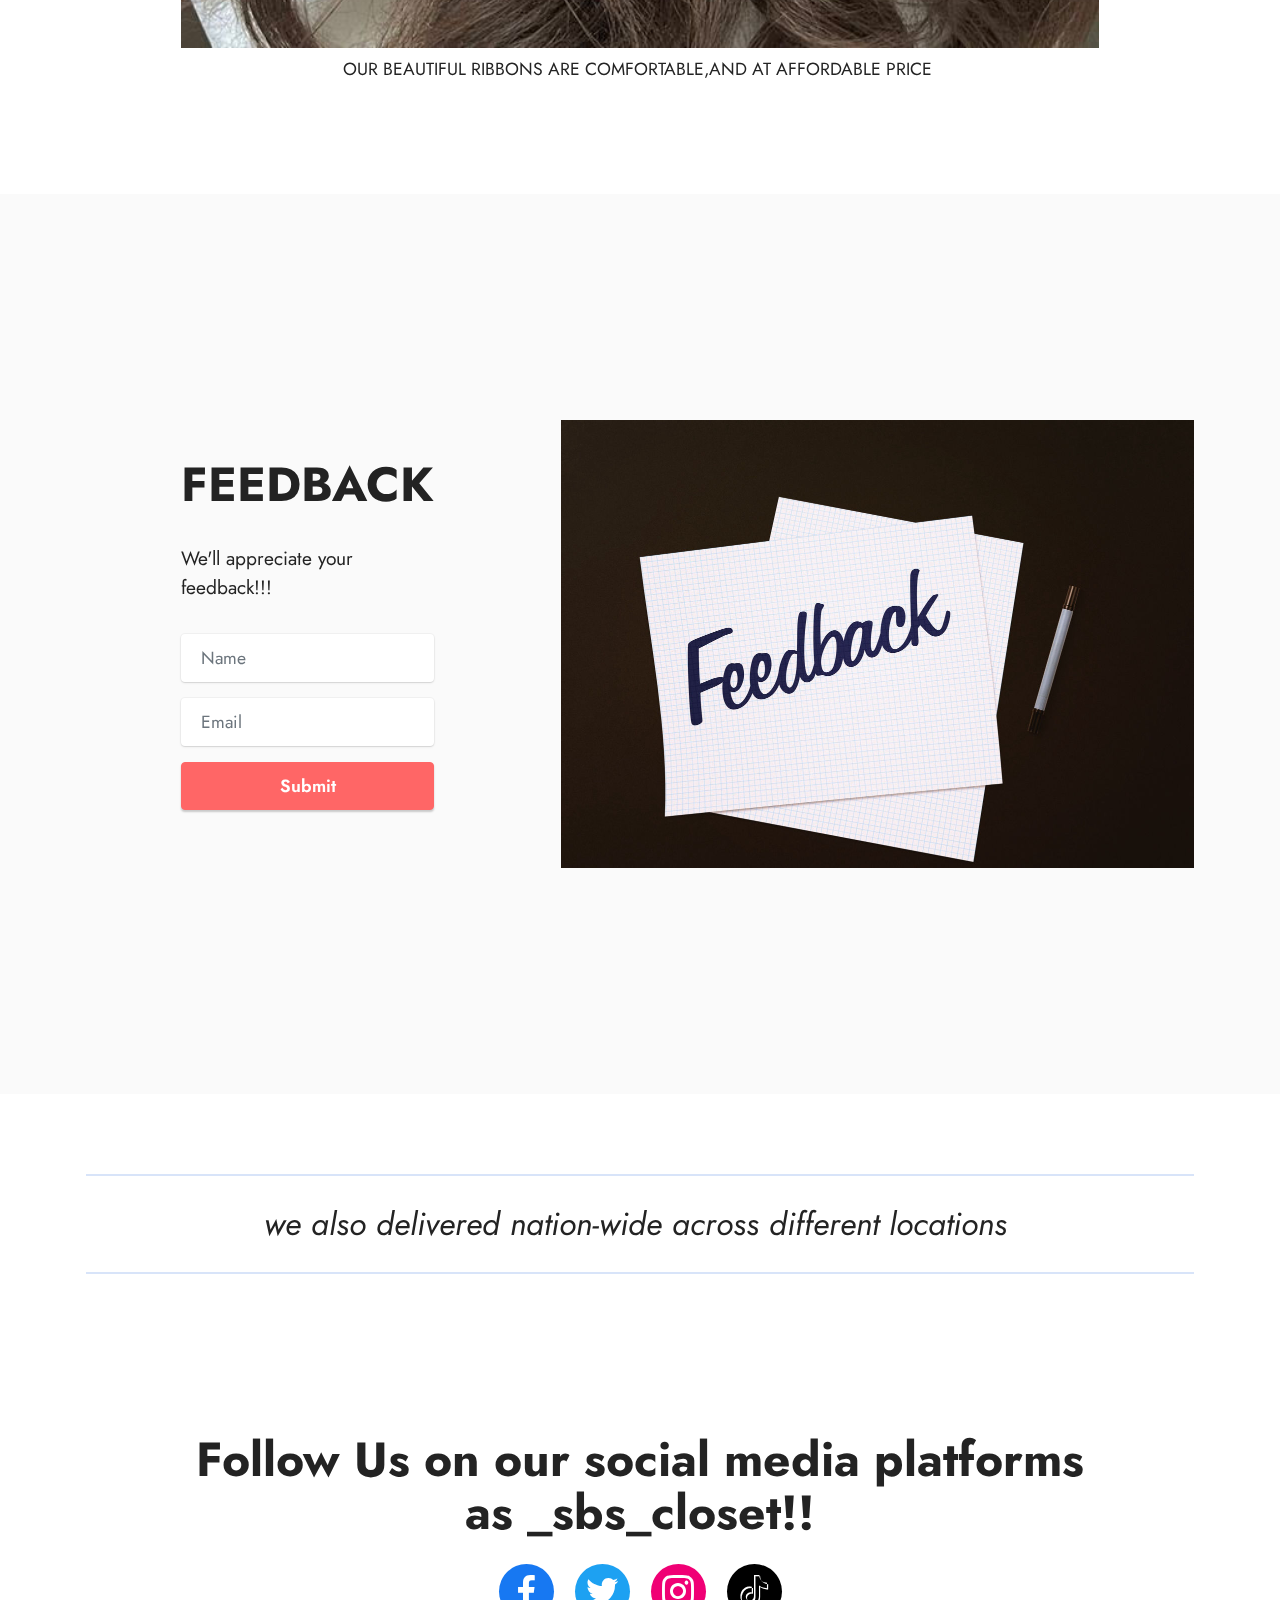
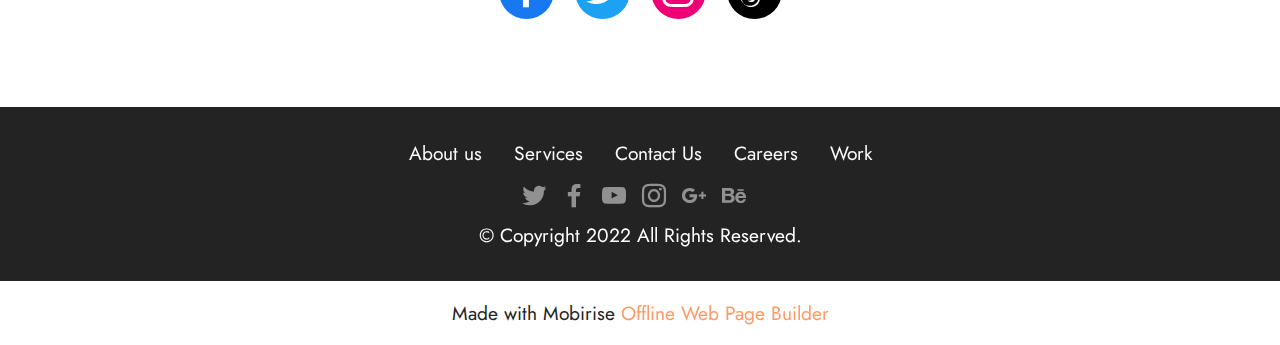
==== commit 4a030aff: "Add files via upload" ====
--- a/index.html
+++ b/index.html
@@ -204,8 +204,8 @@
         </div>
         <div class="row mbr-gallery mt-4">
             <div class="col-12 col-md-6 col-lg-6 item gallery-image">
-                <div class="item-wrapper" data-toggle="modal" data-bs-toggle="modal" data-target="#tq5jEOdntX-modal" data-bs-target="#tq5jEOdntX-modal">
-                    <img class="w-100" src="assets/images/5e052f33-27b8-4135-b5d6-09cfc827f93a-522x522.jpg" alt="" data-slide-to="0" data-bs-slide-to="0" data-target="#lb-tq5jEOdntX" data-bs-target="#lb-tq5jEOdntX">
+                <div class="item-wrapper" data-toggle="modal" data-bs-toggle="modal" data-target="#tq5prPkppV-modal" data-bs-target="#tq5prPkppV-modal">
+                    <img class="w-100" src="assets/images/5e052f33-27b8-4135-b5d6-09cfc827f93a-522x522.jpg" alt="" data-slide-to="0" data-bs-slide-to="0" data-target="#lb-tq5prPkppV" data-bs-target="#lb-tq5prPkppV">
                     <div class="icon-wrapper">
                         <span class="mobi-mbri mobi-mbri-search mbr-iconfont mbr-iconfont-btn"></span>
                     </div>
@@ -213,8 +213,8 @@
                 
             </div>
             <div class="col-12 col-md-6 col-lg-6 item gallery-image">
-                <div class="item-wrapper" data-toggle="modal" data-bs-toggle="modal" data-target="#tq5jEOdntX-modal" data-bs-target="#tq5jEOdntX-modal">
-                    <img class="w-100" src="assets/images/62fe5a4e-ecc2-4ee0-9b6c-b8da264ecd16-554x554.jpg" alt="" data-slide-to="1" data-bs-slide-to="1" data-target="#lb-tq5jEOdntX" data-bs-target="#lb-tq5jEOdntX">
+                <div class="item-wrapper" data-toggle="modal" data-bs-toggle="modal" data-target="#tq5prPkppV-modal" data-bs-target="#tq5prPkppV-modal">
+                    <img class="w-100" src="assets/images/62fe5a4e-ecc2-4ee0-9b6c-b8da264ecd16-554x554.jpg" alt="" data-slide-to="1" data-bs-slide-to="1" data-target="#lb-tq5prPkppV" data-bs-target="#lb-tq5prPkppV">
                     <div class="icon-wrapper">
                         <span class="mobi-mbri mobi-mbri-search mbr-iconfont mbr-iconfont-btn"></span>
                     </div>
@@ -223,8 +223,8 @@
             </div>
             
             <div class="col-12 col-md-6 col-lg-6 item gallery-image">
-                <div class="item-wrapper" data-toggle="modal" data-bs-toggle="modal" data-target="#tq5jEOdntX-modal" data-bs-target="#tq5jEOdntX-modal">
-                    <img class="w-100" src="assets/images/e8d0fd62-6522-4f86-ab18-8da67ab929ff-400x400.jpg" alt="" data-slide-to="2" data-bs-slide-to="2" data-target="#lb-tq5jEOdntX" data-bs-target="#lb-tq5jEOdntX">
+                <div class="item-wrapper" data-toggle="modal" data-bs-toggle="modal" data-target="#tq5prPkppV-modal" data-bs-target="#tq5prPkppV-modal">
+                    <img class="w-100" src="assets/images/e8d0fd62-6522-4f86-ab18-8da67ab929ff-400x400.jpg" alt="" data-slide-to="2" data-bs-slide-to="2" data-target="#lb-tq5prPkppV" data-bs-target="#lb-tq5prPkppV">
                     <div class="icon-wrapper">
                         <span class="mobi-mbri mobi-mbri-search mbr-iconfont mbr-iconfont-btn"></span>
                     </div>
@@ -233,11 +233,11 @@
             </div>
         </div>
 
-        <div class="modal mbr-slider" tabindex="-1" role="dialog" aria-hidden="true" id="tq5jEOdntX-modal">
+        <div class="modal mbr-slider" tabindex="-1" role="dialog" aria-hidden="true" id="tq5prPkppV-modal">
             <div class="modal-dialog" role="document">
                 <div class="modal-content">
                     <div class="modal-body">
-                        <div class="carousel slide" id="lb-tq5jEOdntX" data-interval="5000" data-bs-interval="5000">
+                        <div class="carousel slide" id="lb-tq5prPkppV" data-interval="5000" data-bs-interval="5000">
                             <div class="carousel-inner">
                                 <div class="carousel-item active">
                                     <img class="d-block w-100" src="assets/images/5e052f33-27b8-4135-b5d6-09cfc827f93a-522x522.jpg" alt="Mobirise Website Builder">
@@ -251,18 +251,18 @@
                                 </div>
                             </div>
                             <ol class="carousel-indicators">
-                                <li data-slide-to="0" data-bs-slide-to="0" class="active" data-target="#lb-tq5jEOdntX" data-bs-target="#lb-tq5jEOdntX"></li>
-                                <li data-slide-to="1" data-bs-slide-to="1" data-target="#lb-tq5jEOdntX" data-bs-target="#lb-tq5jEOdntX"></li>
-                                <li data-slide-to="2" data-bs-slide-to="2" data-target="#lb-tq5jEOdntX" data-bs-target="#lb-tq5jEOdntX"></li>
+                                <li data-slide-to="0" data-bs-slide-to="0" class="active" data-target="#lb-tq5prPkppV" data-bs-target="#lb-tq5prPkppV"></li>
+                                <li data-slide-to="1" data-bs-slide-to="1" data-target="#lb-tq5prPkppV" data-bs-target="#lb-tq5prPkppV"></li>
+                                <li data-slide-to="2" data-bs-slide-to="2" data-target="#lb-tq5prPkppV" data-bs-target="#lb-tq5prPkppV"></li>
                                 
                             </ol>
                             <a role="button" href="" class="close" data-dismiss="modal" data-bs-dismiss="modal" aria-label="Close">
                             </a>
-                            <a class="carousel-control-prev carousel-control" role="button" data-slide="prev" data-bs-slide="prev" href="#lb-tq5jEOdntX">
+                            <a class="carousel-control-prev carousel-control" role="button" data-slide="prev" data-bs-slide="prev" href="#lb-tq5prPkppV">
                                 <span class="mobi-mbri mobi-mbri-arrow-prev" aria-hidden="true"></span>
                                 <span class="sr-only visually-hidden">Previous</span>
                             </a>
-                            <a class="carousel-control-next carousel-control" role="button" data-slide="next" data-bs-slide="next" href="#lb-tq5jEOdntX">
+                            <a class="carousel-control-next carousel-control" role="button" data-slide="next" data-bs-slide="next" href="#lb-tq5prPkppV">
                                 <span class="mobi-mbri mobi-mbri-arrow-next" aria-hidden="true"></span>
                                 <span class="sr-only visually-hidden">Next</span>
                             </a>
@@ -333,13 +333,13 @@
     <div class="container">
         <div class="row justify-content-center">
             <div class="col-12 col-md-10">
-                <div class="carousel slide" id="tq5jEQLwCb" data-ride="carousel" data-bs-ride="carousel" data-interval="5000" data-bs-interval="5000">
+                <div class="carousel slide" id="tq5prTlIyG" data-ride="carousel" data-bs-ride="carousel" data-interval="5000" data-bs-interval="5000">
                     <div class="mbr-overlay" style="opacity: 0.6; background-color: rgb(35, 35, 35);">
                     </div>
                     <ol class="carousel-indicators">
-                        <li data-slide-to="0" data-bs-slide-to="0" class="active" data-target="#tq5jEQLwCb" data-bs-target="#tq5jEQLwCb"></li>
-                        <li data-slide-to="1" data-bs-slide-to="1" data-target="#tq5jEQLwCb" data-bs-target="#tq5jEQLwCb"></li>
-                        <li data-slide-to="2" data-bs-slide-to="2" data-target="#tq5jEQLwCb" data-bs-target="#tq5jEQLwCb"></li>
+                        <li data-slide-to="0" data-bs-slide-to="0" class="active" data-target="#tq5prTlIyG" data-bs-target="#tq5prTlIyG"></li>
+                        <li data-slide-to="1" data-bs-slide-to="1" data-target="#tq5prTlIyG" data-bs-target="#tq5prTlIyG"></li>
+                        <li data-slide-to="2" data-bs-slide-to="2" data-target="#tq5prTlIyG" data-bs-target="#tq5prTlIyG"></li>
                     </ol>
                     <div class="carousel-inner">
                         
@@ -370,11 +370,11 @@
                             </div>
                         </div>
                     </div>
-                    <a class="carousel-control carousel-control-prev" role="button" data-slide="prev" data-bs-slide="prev" href="#tq5jEQLwCb">
+                    <a class="carousel-control carousel-control-prev" role="button" data-slide="prev" data-bs-slide="prev" href="#tq5prTlIyG">
                         <span class="mobi-mbri mobi-mbri-arrow-prev" aria-hidden="true"></span>
                         <span class="sr-only visually-hidden">Previous</span>
                     </a>
-                    <a class="carousel-control carousel-control-next" role="button" data-slide="next" data-bs-slide="next" href="#tq5jEQLwCb">
+                    <a class="carousel-control carousel-control-next" role="button" data-slide="next" data-bs-slide="next" href="#tq5prTlIyG">
                         <span class="mobi-mbri mobi-mbri-arrow-next" aria-hidden="true"></span>
                         <span class="sr-only visually-hidden">Next</span>
                     </a>
@@ -398,8 +398,8 @@
         <div class="row mbr-gallery mt-4">
             
             <div class="col-12 col-md-6 col-lg-3 item gallery-image active">
-                <div class="item-wrapper" data-toggle="modal" data-bs-toggle="modal" data-target="#tq5jERC3Tk-modal" data-bs-target="#tq5jERC3Tk-modal">
-                    <img class="w-100" src="assets/images/1158a19f-9daa-4b81-85c9-b9bd332dcce0-594x446.jpg" alt="" data-slide-to="0" data-bs-slide-to="0" data-target="#lb-tq5jERC3Tk" data-bs-target="#lb-tq5jERC3Tk">
+                <div class="item-wrapper" data-toggle="modal" data-bs-toggle="modal" data-target="#tq5prUlBtw-modal" data-bs-target="#tq5prUlBtw-modal">
+                    <img class="w-100" src="assets/images/1158a19f-9daa-4b81-85c9-b9bd332dcce0-594x446.jpg" alt="" data-slide-to="0" data-bs-slide-to="0" data-target="#lb-tq5prUlBtw" data-bs-target="#lb-tq5prUlBtw">
                     <div class="icon-wrapper">
                         <span class="mobi-mbri mobi-mbri-search mbr-iconfont mbr-iconfont-btn"></span>
                     </div>
@@ -407,8 +407,8 @@
                 <h6 class="mbr-item-subtitle mbr-fonts-style align-center mb-2 mt-2 display-7"></h6>
             </div>
             <div class="col-12 col-md-6 col-lg-3 item gallery-image">
-                <div class="item-wrapper" data-toggle="modal" data-bs-toggle="modal" data-target="#tq5jERC3Tk-modal" data-bs-target="#tq5jERC3Tk-modal">
-                    <img class="w-100" src="assets/images/c9d87f3e-67e7-4e30-95fc-1b037ff86999-594x396.jpg" alt="" data-slide-to="1" data-bs-slide-to="1" data-target="#lb-tq5jERC3Tk" data-bs-target="#lb-tq5jERC3Tk">
+                <div class="item-wrapper" data-toggle="modal" data-bs-toggle="modal" data-target="#tq5prUlBtw-modal" data-bs-target="#tq5prUlBtw-modal">
+                    <img class="w-100" src="assets/images/c9d87f3e-67e7-4e30-95fc-1b037ff86999-594x396.jpg" alt="" data-slide-to="1" data-bs-slide-to="1" data-target="#lb-tq5prUlBtw" data-bs-target="#lb-tq5prUlBtw">
                     <div class="icon-wrapper">
                         <span class="mobi-mbri mobi-mbri-search mbr-iconfont mbr-iconfont-btn"></span>
                     </div>
@@ -416,16 +416,16 @@
                 <h6 class="mbr-item-subtitle mbr-fonts-style align-center mb-2 mt-2 display-7"></h6>
             </div>
             <div class="col-12 col-md-6 col-lg-3 item gallery-image">
-                <div class="item-wrapper" data-toggle="modal" data-bs-toggle="modal" data-target="#tq5jERC3Tk-modal" data-bs-target="#tq5jERC3Tk-modal">
-                    <img class="w-100" src="assets/images/d5f476b9-f2e9-453b-9dee-14e774914187-594x371.jpg" alt="Mobirise Website Builder" data-slide-to="2" data-bs-slide-to="2" data-target="#lb-tq5jERC3Tk" data-bs-target="#lb-tq5jERC3Tk">
+                <div class="item-wrapper" data-toggle="modal" data-bs-toggle="modal" data-target="#tq5prUlBtw-modal" data-bs-target="#tq5prUlBtw-modal">
+                    <img class="w-100" src="assets/images/d5f476b9-f2e9-453b-9dee-14e774914187-594x371.jpg" alt="Mobirise Website Builder" data-slide-to="2" data-bs-slide-to="2" data-target="#lb-tq5prUlBtw" data-bs-target="#lb-tq5prUlBtw">
                     <div class="icon-wrapper">
                         <span class="mobi-mbri mobi-mbri-search mbr-iconfont mbr-iconfont-btn"></span>
                     </div>
                 </div>
                 <h6 class="mbr-item-subtitle mbr-fonts-style align-center mb-2 mt-2 display-7"></h6>
             </div><div class="col-12 col-md-6 col-lg-3 item gallery-image">
-                <div class="item-wrapper" data-toggle="modal" data-bs-toggle="modal" data-target="#tq5jERC3Tk-modal" data-bs-target="#tq5jERC3Tk-modal">
-                    <img class="w-100" src="assets/images/cdd044e0-e193-438f-bb83-1f7a1c01caf0-554x554.jpg" alt="Mobirise Website Builder" data-slide-to="3" data-bs-slide-to="3" data-target="#lb-tq5jERC3Tk" data-bs-target="#lb-tq5jERC3Tk">
+                <div class="item-wrapper" data-toggle="modal" data-bs-toggle="modal" data-target="#tq5prUlBtw-modal" data-bs-target="#tq5prUlBtw-modal">
+                    <img class="w-100" src="assets/images/cdd044e0-e193-438f-bb83-1f7a1c01caf0-554x554.jpg" alt="Mobirise Website Builder" data-slide-to="3" data-bs-slide-to="3" data-target="#lb-tq5prUlBtw" data-bs-target="#lb-tq5prUlBtw">
                     <div class="icon-wrapper">
                         <span class="mobi-mbri mobi-mbri-search mbr-iconfont mbr-iconfont-btn"></span>
                     </div>
@@ -434,11 +434,11 @@
             </div>
         </div>
 
-        <div class="modal mbr-slider" tabindex="-1" role="dialog" aria-hidden="true" id="tq5jERC3Tk-modal">
+        <div class="modal mbr-slider" tabindex="-1" role="dialog" aria-hidden="true" id="tq5prUlBtw-modal">
             <div class="modal-dialog" role="document">
                 <div class="modal-content">
                     <div class="modal-body">
-                        <div class="carousel slide" id="lb-tq5jERC3Tk" data-interval="5000" data-bs-interval="5000">
+                        <div class="carousel slide" id="lb-tq5prUlBtw" data-interval="5000" data-bs-interval="5000">
                             <div class="carousel-inner">
                                 
                                 <div class="carousel-item active">
@@ -454,18 +454,18 @@
                                 </div>
                             </div>
                             <ol class="carousel-indicators">
-                                <li data-slide-to="0" data-bs-slide-to="0" class="active" data-target="#lb-tq5jERC3Tk" data-bs-target="#lb-tq5jERC3Tk"></li>
-                                <li data-slide-to="1" data-bs-slide-to="1" data-target="#lb-tq5jERC3Tk" data-bs-target="#lb-tq5jERC3Tk"></li>
-                                <li data-slide-to="2" data-bs-slide-to="2" data-target="#lb-tq5jERC3Tk" data-bs-target="#lb-tq5jERC3Tk"></li><li data-slide-to="3" data-bs-slide-to="3" data-target="#lb-tq5jERC3Tk" data-bs-target="#lb-tq5jERC3Tk"></li>
+                                <li data-slide-to="0" data-bs-slide-to="0" class="active" data-target="#lb-tq5prUlBtw" data-bs-target="#lb-tq5prUlBtw"></li>
+                                <li data-slide-to="1" data-bs-slide-to="1" data-target="#lb-tq5prUlBtw" data-bs-target="#lb-tq5prUlBtw"></li>
+                                <li data-slide-to="2" data-bs-slide-to="2" data-target="#lb-tq5prUlBtw" data-bs-target="#lb-tq5prUlBtw"></li><li data-slide-to="3" data-bs-slide-to="3" data-target="#lb-tq5prUlBtw" data-bs-target="#lb-tq5prUlBtw"></li>
                                 
                             </ol>
                             <a role="button" href="" class="close" data-dismiss="modal" data-bs-dismiss="modal" aria-label="Close">
                             </a>
-                            <a class="carousel-control-prev carousel-control" role="button" data-slide="prev" data-bs-slide="prev" href="#lb-tq5jERC3Tk">
+                            <a class="carousel-control-prev carousel-control" role="button" data-slide="prev" data-bs-slide="prev" href="#lb-tq5prUlBtw">
                                 <span class="mobi-mbri mobi-mbri-arrow-prev" aria-hidden="true"></span>
                                 <span class="sr-only visually-hidden">Previous</span>
                             </a>
-                            <a class="carousel-control-next carousel-control" role="button" data-slide="next" data-bs-slide="next" href="#lb-tq5jERC3Tk">
+                            <a class="carousel-control-next carousel-control" role="button" data-slide="next" data-bs-slide="next" href="#lb-tq5prUlBtw">
                                 <span class="mobi-mbri mobi-mbri-arrow-next" aria-hidden="true"></span>
                                 <span class="sr-only visually-hidden">Next</span>
                             </a>
@@ -497,12 +497,12 @@
     <div class="container">
         <div class="row justify-content-center">
             <div class="col-12 col-md-10">
-                <div class="carousel slide" id="tq5jESZmzK" data-ride="carousel" data-bs-ride="carousel" data-interval="5000" data-bs-interval="5000">
+                <div class="carousel slide" id="tq5prW3EHg" data-ride="carousel" data-bs-ride="carousel" data-interval="5000" data-bs-interval="5000">
                     
                     <ol class="carousel-indicators">
-                        <li data-slide-to="0" data-bs-slide-to="0" class="active" data-target="#tq5jESZmzK" data-bs-target="#tq5jESZmzK"></li>
-                        <li data-slide-to="1" data-bs-slide-to="1" data-target="#tq5jESZmzK" data-bs-target="#tq5jESZmzK"></li>
-                        <li data-slide-to="2" data-bs-slide-to="2" data-target="#tq5jESZmzK" data-bs-target="#tq5jESZmzK"></li>
+                        <li data-slide-to="0" data-bs-slide-to="0" class="active" data-target="#tq5prW3EHg" data-bs-target="#tq5prW3EHg"></li>
+                        <li data-slide-to="1" data-bs-slide-to="1" data-target="#tq5prW3EHg" data-bs-target="#tq5prW3EHg"></li>
+                        <li data-slide-to="2" data-bs-slide-to="2" data-target="#tq5prW3EHg" data-bs-target="#tq5prW3EHg"></li>
                     </ol>
                     <div class="carousel-inner">
                         
@@ -533,11 +533,11 @@
                             </div>
                         </div>
                     </div>
-                    <a class="carousel-control carousel-control-prev" role="button" data-slide="prev" data-bs-slide="prev" href="#tq5jESZmzK">
+                    <a class="carousel-control carousel-control-prev" role="button" data-slide="prev" data-bs-slide="prev" href="#tq5prW3EHg">
                         <span class="mobi-mbri mobi-mbri-arrow-prev" aria-hidden="true"></span>
                         <span class="sr-only visually-hidden">Previous</span>
                     </a>
-                    <a class="carousel-control carousel-control-next" role="button" data-slide="next" data-bs-slide="next" href="#tq5jESZmzK">
+                    <a class="carousel-control carousel-control-next" role="button" data-slide="next" data-bs-slide="next" href="#tq5prW3EHg">
                         <span class="mobi-mbri mobi-mbri-arrow-next" aria-hidden="true"></span>
                         <span class="sr-only visually-hidden">Next</span>
                     </a>
@@ -598,7 +598,7 @@
     <div class="container">
         <div class="row content-wrapper justify-content-center">
             <div class="col-lg-3 offset-lg-1 mbr-form" data-form-type="formoid">
-                <form action="https://mobirise.eu/" method="POST" class="mbr-form form-with-styler" data-form-title="Form Name"><input type="hidden" name="email" data-form-email="true" value="N8lXSLA3aRfGzCe6/O1fOmgzgfGA1Ko14eMr6ECprRItKtenV3NdL2sWgqU+zV6WAawDhC1vbAhpRwop83c1MJ0/gaqk3rRxgk07KtRUbz66+ydK4oe0DIN881vHB0sA">
+                <form action="https://mobirise.eu/" method="POST" class="mbr-form form-with-styler" data-form-title="Form Name"><input type="hidden" name="email" data-form-email="true" value="262KR9LHyST5zRwNLcTt8TDcr8U8A8GAJxmHTxZKRZ99vBCzr+ggT58sCehlAcLH8xV9+0OWFrKhOjzk8RnTJpQj6lO6YHoolBZNe7QKBe/ubrEDyxQ6W3Vw4ZJTRw1U">
                     <div class="row">
                         <div hidden="hidden" data-form-alert="" class="alert alert-success col-12">Thanks for filling out the form!</div>
                         <div hidden="hidden" data-form-alert-danger="" class="alert alert-danger col-12">
@@ -753,7 +753,7 @@
             </div>
         </div>
     </div>
-</section><section class="display-7" style="padding: 0;align-items: center;justify-content: center;flex-wrap: wrap;    align-content: center;display: flex;position: relative;height: 4rem;"><a href="https://mobiri.se/2918600" style="flex: 1 1;height: 4rem;position: absolute;width: 100%;z-index: 1;"><img alt=" Website  Software" style="height: 4rem;" src="[data-uri]"></a><p style="margin: 0;text-align: center;" class="display-7">Created with Mobirise &#8204;</p><a style="z-index:1" href="https://mobirise.com/html-builder.html">Free HTML5 Builder</a></section><script src="assets/bootstrap/js/bootstrap.bundle.min.js"></script>  <script src="assets/parallax/jarallax.js"></script>  <script src="assets/smoothscroll/smooth-scroll.js"></script>  <script src="assets/ytplayer/index.js"></script>  <script src="assets/dropdown/js/navbar-dropdown.js"></script>  <script src="assets/theme/js/script.js"></script>  <script src="assets/formoid/formoid.min.js"></script>  
+</section><section class="display-7" style="padding: 0;align-items: center;justify-content: center;flex-wrap: wrap;    align-content: center;display: flex;position: relative;height: 4rem;"><a href="https://mobiri.se/2918600" style="flex: 1 1;height: 4rem;position: absolute;width: 100%;z-index: 1;"><img alt="Mobirise.com" style="height: 4rem;" src="[data-uri]"></a><p style="margin: 0;text-align: center;" class="display-7">Made with Mobirise &#8204;</p><a style="z-index:1" href="https://mobirise.com">Offline Web Page Builder</a></section><script src="assets/bootstrap/js/bootstrap.bundle.min.js"></script>  <script src="assets/parallax/jarallax.js"></script>  <script src="assets/smoothscroll/smooth-scroll.js"></script>  <script src="assets/ytplayer/index.js"></script>  <script src="assets/dropdown/js/navbar-dropdown.js"></script>  <script src="assets/theme/js/script.js"></script>  <script src="assets/formoid/formoid.min.js"></script>  
   
   
 </body>
--- a/assets/mobirise/css/mbr-additional.css
+++ b/assets/mobirise/css/mbr-additional.css
@@ -1170,6 +1170,861 @@
 .cid-tpD1efEyno .row {
   justify-content: center;
 }
+.cid-tq58MmonHG {
+  padding-top: 6rem;
+  padding-bottom: 6rem;
+  background-color: #ffffff;
+}
+.cid-tq58MmonHG .mbr-fallback-image.disabled {
+  display: none;
+}
+.cid-tq58MmonHG .mbr-fallback-image {
+  display: block;
+  background-size: cover;
+  background-position: center center;
+  width: 100%;
+  height: 100%;
+  position: absolute;
+  top: 0;
+}
+.cid-tq58MmonHG .row {
+  margin-left: 0;
+  margin-right: 0;
+}
+.cid-tq58MmonHG .item {
+  padding-left: 0;
+  padding-right: 0;
+}
+.cid-tq58MmonHG .item-wrapper {
+  height: 100%;
+  position: relative;
+}
+.cid-tq58MmonHG .item-wrapper img {
+  height: 100%;
+  object-fit: cover;
+}
+.cid-tq58MmonHG .item-wrapper .icon-wrapper {
+  pointer-events: none;
+  position: absolute;
+  width: 60px;
+  height: 60px;
+  font-size: 22px;
+  left: 50%;
+  top: 50%;
+  display: flex;
+  align-items: center;
+  justify-content: center;
+  border: 2px solid #ffffff;
+  border-radius: 50%;
+  opacity: 0;
+  color: #ffffff;
+  transform: translateX(-50%) translateY(-50%);
+  background-color: #1b1b1b;
+  transition: 0.2s;
+}
+.cid-tq58MmonHG .item-wrapper:hover .icon-wrapper {
+  opacity: 0.7;
+}
+.cid-tq58MmonHG .carousel-control,
+.cid-tq58MmonHG .close {
+  background: #1b1b1b;
+}
+.cid-tq58MmonHG .carousel-control-prev {
+  margin-left: 2.5rem;
+}
+.cid-tq58MmonHG .carousel-control-prev span {
+  margin-right: 5px;
+}
+.cid-tq58MmonHG .carousel-control-next {
+  margin-right: 2.5rem;
+}
+.cid-tq58MmonHG .carousel-control-next span {
+  margin-left: 5px;
+}
+.cid-tq58MmonHG .close {
+  position: fixed;
+  opacity: 0.5;
+  font-size: 22px;
+  font-weight: 300;
+  width: 60px;
+  height: 60px;
+  border-radius: 50%;
+  color: #fff;
+  top: 2.5rem;
+  right: 2.5rem;
+  border: 2px solid #fff;
+  text-shadow: none;
+  z-index: 5;
+  transition: opacity 0.3s ease;
+  font-family: 'Moririse2';
+  align-items: center;
+  justify-content: center;
+  display: flex;
+}
+.cid-tq58MmonHG .close::before {
+  content: '\e91a';
+}
+.cid-tq58MmonHG .close:hover {
+  opacity: 1;
+  background: #000;
+  color: #fff;
+}
+.cid-tq58MmonHG .carousel-control {
+  display: flex;
+  top: 50%;
+  width: 60px;
+  height: 60px;
+  margin-top: -1.5rem;
+  font-size: 22px;
+  background-color: rgba(0, 0, 0, 0.5);
+  border: 2px solid #fff;
+  border-radius: 50%;
+  transition: all 0.3s;
+}
+.cid-tq58MmonHG .carousel-control.carousel-control-prev {
+  left: 0;
+  margin-left: 2.5rem;
+}
+.cid-tq58MmonHG .carousel-control.carousel-control-next {
+  right: 0;
+  margin-right: 2.5rem;
+}
+@media (max-width: 767px) {
+  .cid-tq58MmonHG .carousel-control {
+    top: auto;
+    bottom: 1rem;
+  }
+}
+.cid-tq58MmonHG .carousel-indicators {
+  position: absolute;
+  bottom: 0;
+  margin-bottom: 3px;
+}
+.cid-tq58MmonHG .carousel-indicators li {
+  max-width: 15px;
+  height: 15px;
+  width: 15px;
+  max-height: 15px;
+  margin: 3px;
+  background-color: rgba(0, 0, 0, 0.5);
+  border: 2px solid #fff;
+  border-radius: 50%;
+  opacity: 0.5;
+  transition: all 0.3s;
+}
+.cid-tq58MmonHG .carousel-indicators li.active,
+.cid-tq58MmonHG .carousel-indicators li:hover {
+  opacity: 0.9;
+}
+.cid-tq58MmonHG .carousel-indicators li::after,
+.cid-tq58MmonHG .carousel-indicators li::before {
+  content: none;
+}
+.cid-tq58MmonHG .carousel-indicators.ie-fix {
+  left: 50%;
+  display: block;
+  width: 60%;
+  margin-left: -30%;
+  text-align: center;
+}
+@media (max-width: 768px) {
+  .cid-tq58MmonHG .carousel-indicators {
+    display: none !important;
+  }
+}
+@media (max-width: 991px) {
+  .cid-tq58MmonHG .carousel-indicators {
+    margin-bottom: 3.625rem !important;
+    padding-left: 2.5rem;
+    padding-right: 2.5rem;
+  }
+}
+@media (max-width: 767px) {
+  .cid-tq58MmonHG .carousel-indicators {
+    display: none;
+  }
+}
+.cid-tq58MmonHG .carousel-inner {
+  display: flex;
+  align-items: center;
+}
+.cid-tq58MmonHG .carousel-inner > .active {
+  display: block;
+}
+.cid-tq58MmonHG .carousel-control.left {
+  left: 0;
+  margin-left: 2.5rem;
+}
+.cid-tq58MmonHG .carousel-control.right {
+  right: 0;
+  margin-right: 2.5rem;
+}
+.cid-tq58MmonHG .carousel-control:hover {
+  background: #1b1b1b;
+  color: #fff;
+  opacity: 1;
+}
+@media (max-width: 768px) {
+  .cid-tq58MmonHG .carousel-control,
+  .cid-tq58MmonHG .carousel-indicators,
+  .cid-tq58MmonHG .modal .close {
+    position: fixed;
+  }
+}
+@media (max-width: 767px) {
+  .cid-tq58MmonHG .mbr-slider .carousel-control {
+    top: auto;
+    bottom: 20px;
+  }
+  .cid-tq58MmonHG .mbr-slider > .container .carousel-control {
+    margin-bottom: 0;
+  }
+}
+.cid-tq58MmonHG .carousel-indicators .active,
+.cid-tq58MmonHG .carousel-indicators li {
+  width: 7px;
+  height: 7px;
+  margin: 3px;
+  background: #000000;
+  opacity: 0.5;
+  border: 4px solid #000000;
+}
+.cid-tq58MmonHG .carousel-indicators .active {
+  background: #fff;
+}
+.cid-tq58MmonHG .carousel-indicators li {
+  max-width: 15px;
+  max-height: 15px;
+  border-radius: 50%;
+}
+.cid-tq58MmonHG .modal {
+  padding-left: 0 !important;
+  position: fixed;
+  overflow: hidden;
+  padding-right: 0 !important;
+}
+.cid-tq58MmonHG .modal-dialog {
+  margin: 0 auto;
+  max-width: 100%;
+  padding-left: 1rem;
+  padding-right: 1rem;
+}
+.cid-tq58MmonHG .modal-content {
+  border-radius: 0;
+  border: none;
+  background: transparent;
+}
+.cid-tq58MmonHG .modal-body {
+  padding: 0;
+  display: flex;
+  align-items: center;
+}
+.cid-tq58MmonHG .modal-body img {
+  width: 100%;
+  object-fit: contain;
+  max-height: calc(100vh - 1.75rem);
+}
+.cid-tq58MmonHG .carousel {
+  width: 100%;
+}
+.cid-tq58MmonHG .modal-backdrop.in {
+  opacity: 0.8;
+}
+.cid-tq58MmonHG .modal.fade .modal-dialog {
+  transition: margin-top 0.3s ease-out;
+}
+.cid-tq58MmonHG .modal.fade .modal-dialog,
+.cid-tq58MmonHG .modal.in .modal-dialog {
+  transform: none;
+}
+.cid-tq58MmonHG .mbr-gallery .item-wrapper {
+  cursor: pointer;
+}
+.cid-tq58MmonHG H6 {
+  text-align: center;
+}
+.cid-tq5ikMEbTZ {
+  padding-top: 60px;
+  padding-bottom: 60px;
+  background-color: #ffffff;
+}
+.cid-tq5ikMEbTZ .mbr-fallback-image.disabled {
+  display: none;
+}
+.cid-tq5ikMEbTZ .mbr-fallback-image {
+  display: block;
+  background-size: cover;
+  background-position: center center;
+  width: 100%;
+  height: 100%;
+  position: absolute;
+  top: 0;
+}
+.cid-tq5ikMEbTZ .row {
+  align-items: stretch;
+  justify-content: center;
+}
+.cid-tq5ikMEbTZ .row .img-item {
+  display: -webkit-flex;
+  flex-direction: column;
+  justify-content: center;
+  width: 100%;
+}
+.cid-tq5ikMEbTZ .row .img-item img {
+  width: 100%;
+  object-fit: cover;
+  min-height: 1px;
+}
+.cid-tq5a2qlJ7V {
+  padding-top: 60px;
+  padding-bottom: 60px;
+  background-color: #ffffff;
+}
+.cid-tq5a2qlJ7V .mbr-fallback-image.disabled {
+  display: none;
+}
+.cid-tq5a2qlJ7V .mbr-fallback-image {
+  display: block;
+  background-size: cover;
+  background-position: center center;
+  width: 100%;
+  height: 100%;
+  position: absolute;
+  top: 0;
+}
+.cid-tq5a2qlJ7V .row {
+  align-items: stretch;
+  justify-content: center;
+}
+.cid-tq5a2qlJ7V .row .img-item {
+  display: -webkit-flex;
+  flex-direction: column;
+  justify-content: center;
+  width: 100%;
+}
+.cid-tq5a2qlJ7V .row .img-item img {
+  width: 100%;
+  object-fit: cover;
+  min-height: 1px;
+}
+.cid-tq5aTcaRDG {
+  padding-top: 5rem;
+  padding-bottom: 5rem;
+  background-color: #ffffff;
+}
+@media (min-width: 992px) {
+  .cid-tq5aTcaRDG .carousel {
+    min-height: 800px;
+  }
+  .cid-tq5aTcaRDG .carousel img {
+    max-height: 800px;
+    object-fit: contain;
+  }
+}
+@media (max-width: 991px) and (min-width: 768px) {
+  .cid-tq5aTcaRDG .carousel {
+    min-height: 520px;
+  }
+  .cid-tq5aTcaRDG .carousel img {
+    max-height: 520px;
+    object-fit: contain;
+  }
+}
+@media (max-width: 767px) {
+  .cid-tq5aTcaRDG .carousel {
+    min-height: 440px;
+  }
+  .cid-tq5aTcaRDG .carousel img {
+    max-height: 440px;
+    object-fit: contain;
+  }
+  .cid-tq5aTcaRDG .container .carousel-control {
+    margin-bottom: 0;
+  }
+  .cid-tq5aTcaRDG .content-slider-wrap {
+    width: 100% !important;
+  }
+}
+.cid-tq5aTcaRDG .carousel,
+.cid-tq5aTcaRDG .carousel-inner {
+  display: flex;
+  align-items: center;
+}
+.cid-tq5aTcaRDG .item-wrapper {
+  width: 100%;
+}
+.cid-tq5aTcaRDG .carousel-caption {
+  bottom: 40px;
+}
+.cid-tq5aTcaRDG .carousel-control:hover {
+  background: #1b1b1b;
+  color: #fff;
+  opacity: 1;
+}
+.cid-tq5aTcaRDG .mobi-mbri-arrow-next {
+  margin-left: 5px;
+}
+.cid-tq5aTcaRDG .mobi-mbri-arrow-prev {
+  margin-right: 5px;
+}
+.cid-tq5aTcaRDG .container .carousel-indicators {
+  margin-bottom: 3px;
+}
+.cid-tq5aTcaRDG .carousel-control {
+  top: 50%;
+  width: 60px;
+  height: 60px;
+  margin-top: -1.5rem;
+  font-size: 22px;
+  background-color: rgba(0, 0, 0, 0.5);
+  border: 2px solid #fff;
+  border-radius: 50%;
+  transition: all 0.3s;
+}
+.cid-tq5aTcaRDG .carousel-control.carousel-control-prev {
+  left: 0;
+  margin-left: 2.5rem;
+}
+.cid-tq5aTcaRDG .carousel-control.carousel-control-next {
+  right: 0;
+  margin-right: 2.5rem;
+}
+@media (max-width: 767px) {
+  .cid-tq5aTcaRDG .carousel-control {
+    top: auto;
+    bottom: 1rem;
+  }
+}
+.cid-tq5aTcaRDG .carousel-indicators {
+  position: absolute;
+  bottom: 0;
+  margin-bottom: 1.5rem !important;
+}
+.cid-tq5aTcaRDG .carousel-indicators li {
+  max-width: 15px;
+  height: 15px;
+  width: 15px;
+  max-height: 15px;
+  margin: 3px;
+  background-color: rgba(0, 0, 0, 0.5);
+  border: 2px solid #fff;
+  border-radius: 50%;
+  opacity: 0.5;
+  transition: all 0.3s;
+}
+.cid-tq5aTcaRDG .carousel-indicators li.active,
+.cid-tq5aTcaRDG .carousel-indicators li:hover {
+  opacity: 0.9;
+}
+.cid-tq5aTcaRDG .carousel-indicators li::after,
+.cid-tq5aTcaRDG .carousel-indicators li::before {
+  content: none;
+}
+.cid-tq5aTcaRDG .carousel-indicators.ie-fix {
+  left: 50%;
+  display: block;
+  width: 60%;
+  margin-left: -30%;
+  text-align: center;
+}
+@media (max-width: 768px) {
+  .cid-tq5aTcaRDG .carousel-indicators {
+    display: none !important;
+  }
+}
+.cid-tq5bZpHnAb {
+  padding-top: 6rem;
+  padding-bottom: 6rem;
+  background-color: #ffffff;
+}
+.cid-tq5bZpHnAb .mbr-fallback-image.disabled {
+  display: none;
+}
+.cid-tq5bZpHnAb .mbr-fallback-image {
+  display: block;
+  background-size: cover;
+  background-position: center center;
+  width: 100%;
+  height: 100%;
+  position: absolute;
+  top: 0;
+}
+.cid-tq5bZpHnAb .item {
+  padding-bottom: 2rem;
+}
+.cid-tq5bZpHnAb .item-wrapper {
+  position: relative;
+}
+.cid-tq5bZpHnAb .item-wrapper .icon-wrapper {
+  pointer-events: none;
+  position: absolute;
+  width: 60px;
+  height: 60px;
+  font-size: 22px;
+  left: 50%;
+  top: 50%;
+  display: flex;
+  align-items: center;
+  justify-content: center;
+  border: 2px solid #ffffff;
+  border-radius: 50%;
+  opacity: 0;
+  color: #ffffff;
+  transform: translateX(-50%) translateY(-50%);
+  background-color: #1b1b1b;
+  transition: 0.2s;
+}
+.cid-tq5bZpHnAb .item-wrapper:hover .icon-wrapper {
+  opacity: 0.7;
+}
+.cid-tq5bZpHnAb .carousel-control,
+.cid-tq5bZpHnAb .close {
+  background: #1b1b1b;
+}
+.cid-tq5bZpHnAb .carousel-control-prev {
+  margin-left: 2.5rem;
+}
+.cid-tq5bZpHnAb .carousel-control-prev span {
+  margin-right: 5px;
+}
+.cid-tq5bZpHnAb .carousel-control-next {
+  margin-right: 2.5rem;
+}
+.cid-tq5bZpHnAb .carousel-control-next span {
+  margin-left: 5px;
+}
+.cid-tq5bZpHnAb .close {
+  position: fixed;
+  opacity: 0.5;
+  font-size: 22px;
+  font-weight: 300;
+  width: 60px;
+  height: 60px;
+  border-radius: 50%;
+  color: #fff;
+  top: 2.5rem;
+  right: 2.5rem;
+  border: 2px solid #fff;
+  text-shadow: none;
+  z-index: 5;
+  transition: opacity 0.3s ease;
+  font-family: 'Moririse2';
+  align-items: center;
+  justify-content: center;
+  display: flex;
+}
+.cid-tq5bZpHnAb .close::before {
+  content: '\e91a';
+}
+.cid-tq5bZpHnAb .close:hover {
+  opacity: 1;
+  background: #000;
+  color: #fff;
+}
+.cid-tq5bZpHnAb .carousel-control {
+  display: flex;
+  top: 50%;
+  width: 60px;
+  height: 60px;
+  margin-top: -1.5rem;
+  font-size: 22px;
+  background-color: rgba(0, 0, 0, 0.5);
+  border: 2px solid #fff;
+  border-radius: 50%;
+  transition: all 0.3s;
+}
+.cid-tq5bZpHnAb .carousel-control.carousel-control-prev {
+  left: 0;
+  margin-left: 2.5rem;
+}
+.cid-tq5bZpHnAb .carousel-control.carousel-control-next {
+  right: 0;
+  margin-right: 2.5rem;
+}
+@media (max-width: 767px) {
+  .cid-tq5bZpHnAb .carousel-control {
+    top: auto;
+    bottom: 1rem;
+  }
+}
+.cid-tq5bZpHnAb .carousel-indicators {
+  position: absolute;
+  bottom: 0;
+  margin-bottom: 3px;
+}
+.cid-tq5bZpHnAb .carousel-indicators li {
+  max-width: 15px;
+  height: 15px;
+  width: 15px;
+  max-height: 15px;
+  margin: 3px;
+  background-color: rgba(0, 0, 0, 0.5);
+  border: 2px solid #fff;
+  border-radius: 50%;
+  opacity: 0.5;
+  transition: all 0.3s;
+}
+.cid-tq5bZpHnAb .carousel-indicators li.active,
+.cid-tq5bZpHnAb .carousel-indicators li:hover {
+  opacity: 0.9;
+}
+.cid-tq5bZpHnAb .carousel-indicators li::after,
+.cid-tq5bZpHnAb .carousel-indicators li::before {
+  content: none;
+}
+.cid-tq5bZpHnAb .carousel-indicators.ie-fix {
+  left: 50%;
+  display: block;
+  width: 60%;
+  margin-left: -30%;
+  text-align: center;
+}
+@media (max-width: 768px) {
+  .cid-tq5bZpHnAb .carousel-indicators {
+    display: none !important;
+  }
+}
+@media (max-width: 991px) {
+  .cid-tq5bZpHnAb .carousel-indicators {
+    margin-bottom: 3.625rem !important;
+    padding-left: 2.5rem;
+    padding-right: 2.5rem;
+  }
+}
+@media (max-width: 767px) {
+  .cid-tq5bZpHnAb .carousel-indicators {
+    display: none;
+  }
+}
+.cid-tq5bZpHnAb .carousel-inner {
+  display: flex;
+  align-items: center;
+}
+.cid-tq5bZpHnAb .carousel-inner > .active {
+  display: block;
+}
+.cid-tq5bZpHnAb .carousel-control.left {
+  left: 0;
+  margin-left: 2.5rem;
+}
+.cid-tq5bZpHnAb .carousel-control.right {
+  right: 0;
+  margin-right: 2.5rem;
+}
+.cid-tq5bZpHnAb .carousel-control:hover {
+  background: #1b1b1b;
+  color: #fff;
+  opacity: 1;
+}
+@media (max-width: 768px) {
+  .cid-tq5bZpHnAb .carousel-control,
+  .cid-tq5bZpHnAb .carousel-indicators,
+  .cid-tq5bZpHnAb .modal .close {
+    position: fixed;
+  }
+}
+@media (max-width: 767px) {
+  .cid-tq5bZpHnAb .mbr-slider .carousel-control {
+    top: auto;
+    bottom: 20px;
+  }
+  .cid-tq5bZpHnAb .mbr-slider > .container .carousel-control {
+    margin-bottom: 0;
+  }
+}
+.cid-tq5bZpHnAb .carousel-indicators .active,
+.cid-tq5bZpHnAb .carousel-indicators li {
+  width: 7px;
+  height: 7px;
+  margin: 3px;
+  background: #000000;
+  opacity: 0.5;
+  border: 4px solid #000000;
+}
+.cid-tq5bZpHnAb .carousel-indicators .active {
+  background: #fff;
+}
+.cid-tq5bZpHnAb .carousel-indicators li {
+  max-width: 15px;
+  max-height: 15px;
+  border-radius: 50%;
+}
+.cid-tq5bZpHnAb .modal {
+  padding-left: 0 !important;
+  position: fixed;
+  overflow: hidden;
+  padding-right: 0 !important;
+}
+.cid-tq5bZpHnAb .modal-dialog {
+  margin: 0 auto;
+  max-width: 100%;
+  padding-left: 1rem;
+  padding-right: 1rem;
+}
+.cid-tq5bZpHnAb .modal-content {
+  border-radius: 0;
+  border: none;
+  background: transparent;
+}
+.cid-tq5bZpHnAb .modal-body {
+  padding: 0;
+  display: flex;
+  align-items: center;
+}
+.cid-tq5bZpHnAb .modal-body img {
+  width: 100%;
+  object-fit: contain;
+  max-height: calc(100vh - 1.75rem);
+}
+.cid-tq5bZpHnAb .carousel {
+  width: 100%;
+}
+.cid-tq5bZpHnAb .modal-backdrop.in {
+  opacity: 0.8;
+}
+.cid-tq5bZpHnAb .modal.fade .modal-dialog {
+  transition: margin-top 0.3s ease-out;
+}
+.cid-tq5bZpHnAb .modal.fade .modal-dialog,
+.cid-tq5bZpHnAb .modal.in .modal-dialog {
+  transform: none;
+}
+.cid-tq5bZpHnAb .mbr-gallery .item-wrapper {
+  cursor: pointer;
+}
+.cid-tq5bZpHnAb H6 {
+  text-align: center;
+}
+.cid-tq5g4fJDNI {
+  padding-top: 0rem;
+  padding-bottom: 0rem;
+  background-color: #ffffff;
+}
+.cid-tq5doxcmgh {
+  padding-top: 5rem;
+  padding-bottom: 5rem;
+  background-color: #ffffff;
+}
+@media (min-width: 992px) {
+  .cid-tq5doxcmgh .carousel {
+    min-height: 800px;
+  }
+  .cid-tq5doxcmgh .carousel img {
+    max-height: 800px;
+    object-fit: contain;
+  }
+}
+@media (max-width: 991px) and (min-width: 768px) {
+  .cid-tq5doxcmgh .carousel {
+    min-height: 520px;
+  }
+  .cid-tq5doxcmgh .carousel img {
+    max-height: 520px;
+    object-fit: contain;
+  }
+}
+@media (max-width: 767px) {
+  .cid-tq5doxcmgh .carousel {
+    min-height: 440px;
+  }
+  .cid-tq5doxcmgh .carousel img {
+    max-height: 440px;
+    object-fit: contain;
+  }
+  .cid-tq5doxcmgh .container .carousel-control {
+    margin-bottom: 0;
+  }
+  .cid-tq5doxcmgh .content-slider-wrap {
+    width: 100% !important;
+  }
+}
+.cid-tq5doxcmgh .carousel,
+.cid-tq5doxcmgh .carousel-inner {
+  display: flex;
+  align-items: center;
+}
+.cid-tq5doxcmgh .item-wrapper {
+  width: 100%;
+}
+.cid-tq5doxcmgh .carousel-caption {
+  bottom: 40px;
+}
+.cid-tq5doxcmgh .carousel-control:hover {
+  background: #1b1b1b;
+  color: #fff;
+  opacity: 1;
+}
+.cid-tq5doxcmgh .mobi-mbri-arrow-next {
+  margin-left: 5px;
+}
+.cid-tq5doxcmgh .mobi-mbri-arrow-prev {
+  margin-right: 5px;
+}
+.cid-tq5doxcmgh .container .carousel-indicators {
+  margin-bottom: 3px;
+}
+.cid-tq5doxcmgh .carousel-control {
+  top: 50%;
+  width: 60px;
+  height: 60px;
+  margin-top: -1.5rem;
+  font-size: 22px;
+  background-color: rgba(0, 0, 0, 0.5);
+  border: 2px solid #fff;
+  border-radius: 50%;
+  transition: all 0.3s;
+}
+.cid-tq5doxcmgh .carousel-control.carousel-control-prev {
+  left: 0;
+  margin-left: 2.5rem;
+}
+.cid-tq5doxcmgh .carousel-control.carousel-control-next {
+  right: 0;
+  margin-right: 2.5rem;
+}
+@media (max-width: 767px) {
+  .cid-tq5doxcmgh .carousel-control {
+    top: auto;
+    bottom: 1rem;
+  }
+}
+.cid-tq5doxcmgh .carousel-indicators {
+  position: absolute;
+  bottom: 0;
+  margin-bottom: 1.5rem !important;
+}
+.cid-tq5doxcmgh .carousel-indicators li {
+  max-width: 15px;
+  height: 15px;
+  width: 15px;
+  max-height: 15px;
+  margin: 3px;
+  background-color: rgba(0, 0, 0, 0.5);
+  border: 2px solid #fff;
+  border-radius: 50%;
+  opacity: 0.5;
+  transition: all 0.3s;
+}
+.cid-tq5doxcmgh .carousel-indicators li.active,
+.cid-tq5doxcmgh .carousel-indicators li:hover {
+  opacity: 0.9;
+}
+.cid-tq5doxcmgh .carousel-indicators li::after,
+.cid-tq5doxcmgh .carousel-indicators li::before {
+  content: none;
+}
+.cid-tq5doxcmgh .carousel-indicators.ie-fix {
+  left: 50%;
+  display: block;
+  width: 60%;
+  margin-left: -30%;
+  text-align: center;
+}
+@media (max-width: 768px) {
+  .cid-tq5doxcmgh .carousel-indicators {
+    display: none !important;
+  }
+}
 .cid-tpDQQm89h0 {
   padding-top: 6rem;
   padding-bottom: 6rem;
@@ -1856,14 +2711,14 @@
 .cid-tpDVttuIeO .media-container-row .row-copirayt p {
   width: 100%;
 }
-.cid-tpDpZr1YHa {
+.cid-tpx9rq9VIU {
   z-index: 1000;
   width: 100%;
 }
-.cid-tpDpZr1YHa nav.navbar {
+.cid-tpx9rq9VIU nav.navbar {
   position: fixed;
 }
-.cid-tpDpZr1YHa .dropdown-item:before {
+.cid-tpx9rq9VIU .dropdown-item:before {
   font-family: Moririse2 !important;
   content: "\e966";
   display: inline-block;
@@ -1880,129 +2735,129 @@
   transform: scale(0, 1);
   transition: all 0.25s ease-in-out;
 }
-.cid-tpDpZr1YHa .dropdown-menu {
+.cid-tpx9rq9VIU .dropdown-menu {
   padding: 0;
   border-radius: 4px;
   box-shadow: 0 1px 3px 0 rgba(0, 0, 0, 0.1);
 }
-.cid-tpDpZr1YHa .dropdown-item {
+.cid-tpx9rq9VIU .dropdown-item {
   border-bottom: 1px solid #e6e6e6;
 }
-.cid-tpDpZr1YHa .dropdown-item:hover,
-.cid-tpDpZr1YHa .dropdown-item:focus {
+.cid-tpx9rq9VIU .dropdown-item:hover,
+.cid-tpx9rq9VIU .dropdown-item:focus {
   background: #ff9966 !important;
   color: white !important;
 }
-.cid-tpDpZr1YHa .dropdown-item:hover span {
+.cid-tpx9rq9VIU .dropdown-item:hover span {
   color: white;
 }
-.cid-tpDpZr1YHa .dropdown-item:first-child {
+.cid-tpx9rq9VIU .dropdown-item:first-child {
   border-top-left-radius: 4px;
   border-top-right-radius: 4px;
 }
-.cid-tpDpZr1YHa .dropdown-item:last-child {
+.cid-tpx9rq9VIU .dropdown-item:last-child {
   border-bottom: none;
   border-bottom-left-radius: 4px;
   border-bottom-right-radius: 4px;
 }
-.cid-tpDpZr1YHa .nav-dropdown .link {
+.cid-tpx9rq9VIU .nav-dropdown .link {
   padding: 0 0.3em !important;
   margin: 0.667em 1em !important;
 }
-.cid-tpDpZr1YHa .nav-dropdown .link.dropdown-toggle::after {
+.cid-tpx9rq9VIU .nav-dropdown .link.dropdown-toggle::after {
   margin-left: 0.5rem;
   margin-top: 0.2rem;
 }
-.cid-tpDpZr1YHa .nav-link {
+.cid-tpx9rq9VIU .nav-link {
   position: relative;
 }
-.cid-tpDpZr1YHa .container {
+.cid-tpx9rq9VIU .container {
   display: flex;
   margin: auto;
 }
 @media (min-width: 992px) {
-  .cid-tpDpZr1YHa .container {
+  .cid-tpx9rq9VIU .container {
     flex-wrap: nowrap;
   }
 }
-.cid-tpDpZr1YHa .iconfont-wrapper {
+.cid-tpx9rq9VIU .iconfont-wrapper {
   color: #000000 !important;
   font-size: 1.5rem;
   padding-right: 0.5rem;
 }
-.cid-tpDpZr1YHa .dropdown-menu,
-.cid-tpDpZr1YHa .navbar.opened {
+.cid-tpx9rq9VIU .dropdown-menu,
+.cid-tpx9rq9VIU .navbar.opened {
   background: #ffffff !important;
 }
-.cid-tpDpZr1YHa .nav-item:focus,
-.cid-tpDpZr1YHa .nav-link:focus {
+.cid-tpx9rq9VIU .nav-item:focus,
+.cid-tpx9rq9VIU .nav-link:focus {
   outline: none;
 }
-.cid-tpDpZr1YHa .dropdown .dropdown-menu .dropdown-item {
+.cid-tpx9rq9VIU .dropdown .dropdown-menu .dropdown-item {
   width: auto;
   transition: all 0.25s ease-in-out;
 }
-.cid-tpDpZr1YHa .dropdown .dropdown-menu .dropdown-item::after {
+.cid-tpx9rq9VIU .dropdown .dropdown-menu .dropdown-item::after {
   right: 0.5rem;
 }
-.cid-tpDpZr1YHa .dropdown .dropdown-menu .dropdown-item .mbr-iconfont {
+.cid-tpx9rq9VIU .dropdown .dropdown-menu .dropdown-item .mbr-iconfont {
   margin-right: 0.5rem;
   vertical-align: sub;
 }
-.cid-tpDpZr1YHa .dropdown .dropdown-menu .dropdown-item .mbr-iconfont:before {
+.cid-tpx9rq9VIU .dropdown .dropdown-menu .dropdown-item .mbr-iconfont:before {
   display: inline-block;
   transform: scale(1, 1);
   transition: all 0.25s ease-in-out;
 }
-.cid-tpDpZr1YHa .collapsed .dropdown-menu .dropdown-item:before {
+.cid-tpx9rq9VIU .collapsed .dropdown-menu .dropdown-item:before {
   display: none;
 }
-.cid-tpDpZr1YHa .collapsed .dropdown .dropdown-menu .dropdown-item {
+.cid-tpx9rq9VIU .collapsed .dropdown .dropdown-menu .dropdown-item {
   padding: 0.235em 1.5em 0.235em 1.5em !important;
   transition: none;
   margin: 0 !important;
 }
-.cid-tpDpZr1YHa .navbar {
+.cid-tpx9rq9VIU .navbar {
   min-height: 70px;
   transition: all 0.3s;
   border-bottom: 1px solid transparent;
   position: absolute;
   background: rgba(255, 255, 255, 0.2);
 }
-.cid-tpDpZr1YHa .navbar.opened {
+.cid-tpx9rq9VIU .navbar.opened {
   transition: all 0.3s;
 }
-.cid-tpDpZr1YHa .navbar .dropdown-item {
+.cid-tpx9rq9VIU .navbar .dropdown-item {
   padding: 0.5rem 1.8rem;
 }
-.cid-tpDpZr1YHa .navbar .navbar-logo img {
+.cid-tpx9rq9VIU .navbar .navbar-logo img {
   width: auto;
 }
-.cid-tpDpZr1YHa .navbar .navbar-collapse {
+.cid-tpx9rq9VIU .navbar .navbar-collapse {
   justify-content: flex-end;
   z-index: 1;
 }
-.cid-tpDpZr1YHa .navbar.collapsed {
+.cid-tpx9rq9VIU .navbar.collapsed {
   justify-content: center;
 }
-.cid-tpDpZr1YHa .navbar.collapsed .nav-item .nav-link::before {
+.cid-tpx9rq9VIU .navbar.collapsed .nav-item .nav-link::before {
   display: none;
 }
-.cid-tpDpZr1YHa .navbar.collapsed.opened .dropdown-menu {
+.cid-tpx9rq9VIU .navbar.collapsed.opened .dropdown-menu {
   top: 0;
 }
 @media (min-width: 992px) {
-  .cid-tpDpZr1YHa .navbar.collapsed.opened:not(.navbar-short) .navbar-collapse {
+  .cid-tpx9rq9VIU .navbar.collapsed.opened:not(.navbar-short) .navbar-collapse {
     max-height: calc(98.5vh - 4.7rem);
   }
 }
-.cid-tpDpZr1YHa .navbar.collapsed .dropdown-menu .dropdown-submenu {
+.cid-tpx9rq9VIU .navbar.collapsed .dropdown-menu .dropdown-submenu {
   left: 0 !important;
 }
-.cid-tpDpZr1YHa .navbar.collapsed .dropdown-menu .dropdown-item:after {
+.cid-tpx9rq9VIU .navbar.collapsed .dropdown-menu .dropdown-item:after {
   right: auto;
 }
-.cid-tpDpZr1YHa .navbar.collapsed .dropdown-menu .dropdown-toggle[data-toggle="dropdown-submenu"]:after {
+.cid-tpx9rq9VIU .navbar.collapsed .dropdown-menu .dropdown-toggle[data-toggle="dropdown-submenu"]:after {
   margin-left: 0.5rem;
   margin-top: 0.2rem;
   border-top: 0.35em solid;
@@ -2011,33 +2866,33 @@
   border-bottom: 0;
   top: 41%;
 }
-.cid-tpDpZr1YHa .navbar.collapsed ul.navbar-nav li {
+.cid-tpx9rq9VIU .navbar.collapsed ul.navbar-nav li {
   margin: auto;
 }
-.cid-tpDpZr1YHa .navbar.collapsed .dropdown-menu .dropdown-item {
+.cid-tpx9rq9VIU .navbar.collapsed .dropdown-menu .dropdown-item {
   padding: 0.25rem 1.5rem;
   text-align: center;
 }
-.cid-tpDpZr1YHa .navbar.collapsed .icons-menu {
+.cid-tpx9rq9VIU .navbar.collapsed .icons-menu {
   padding-left: 0;
   padding-right: 0;
   padding-top: 0.5rem;
   padding-bottom: 0.5rem;
 }
 @media (max-width: 991px) {
-  .cid-tpDpZr1YHa .navbar .nav-item .nav-link::before {
+  .cid-tpx9rq9VIU .navbar .nav-item .nav-link::before {
     display: none;
   }
-  .cid-tpDpZr1YHa .navbar.opened .dropdown-menu {
+  .cid-tpx9rq9VIU .navbar.opened .dropdown-menu {
     top: 0;
   }
-  .cid-tpDpZr1YHa .navbar .dropdown-menu .dropdown-submenu {
+  .cid-tpx9rq9VIU .navbar .dropdown-menu .dropdown-submenu {
     left: 0 !important;
   }
-  .cid-tpDpZr1YHa .navbar .dropdown-menu .dropdown-item:after {
+  .cid-tpx9rq9VIU .navbar .dropdown-menu .dropdown-item:after {
     right: auto;
   }
-  .cid-tpDpZr1YHa .navbar .dropdown-menu .dropdown-toggle[data-toggle="dropdown-submenu"]:after {
+  .cid-tpx9rq9VIU .navbar .dropdown-menu .dropdown-toggle[data-toggle="dropdown-submenu"]:after {
     margin-left: 0.5rem;
     margin-top: 0.2rem;
     border-top: 0.35em solid;
@@ -2046,47 +2901,47 @@
     border-bottom: 0;
     top: 40%;
   }
-  .cid-tpDpZr1YHa .navbar .navbar-logo img {
+  .cid-tpx9rq9VIU .navbar .navbar-logo img {
     height: 3rem !important;
   }
-  .cid-tpDpZr1YHa .navbar ul.navbar-nav li {
+  .cid-tpx9rq9VIU .navbar ul.navbar-nav li {
     margin: auto;
   }
-  .cid-tpDpZr1YHa .navbar .dropdown-menu .dropdown-item {
+  .cid-tpx9rq9VIU .navbar .dropdown-menu .dropdown-item {
     padding: 0.25rem 1.5rem !important;
     text-align: center;
   }
-  .cid-tpDpZr1YHa .navbar .navbar-brand {
+  .cid-tpx9rq9VIU .navbar .navbar-brand {
     flex-shrink: initial;
     flex-basis: auto;
     word-break: break-word;
     padding-right: 2rem;
   }
-  .cid-tpDpZr1YHa .navbar .navbar-toggler {
+  .cid-tpx9rq9VIU .navbar .navbar-toggler {
     flex-basis: auto;
   }
-  .cid-tpDpZr1YHa .navbar .icons-menu {
+  .cid-tpx9rq9VIU .navbar .icons-menu {
     padding-left: 0;
     padding-top: 0.5rem;
     padding-bottom: 0.5rem;
   }
 }
 @media (max-width: 991px) and (max-width: 767px) {
-  .cid-tpDpZr1YHa .navbar .navbar-brand {
+  .cid-tpx9rq9VIU .navbar .navbar-brand {
     width: calc(100% - 31px);
   }
 }
-.cid-tpDpZr1YHa .navbar.navbar-short {
+.cid-tpx9rq9VIU .navbar.navbar-short {
   min-height: 60px;
 }
-.cid-tpDpZr1YHa .navbar.navbar-short .navbar-logo img {
+.cid-tpx9rq9VIU .navbar.navbar-short .navbar-logo img {
   height: 2.5rem !important;
 }
-.cid-tpDpZr1YHa .navbar.navbar-short .navbar-brand {
+.cid-tpx9rq9VIU .navbar.navbar-short .navbar-brand {
   min-height: 60px;
   padding: 0;
 }
-.cid-tpDpZr1YHa .navbar-brand {
+.cid-tpx9rq9VIU .navbar-brand {
   min-height: 70px;
   flex-shrink: 0;
   align-items: center;
@@ -2096,44 +2951,44 @@
   word-break: break-word;
   z-index: 1;
 }
-.cid-tpDpZr1YHa .navbar-brand .navbar-caption {
+.cid-tpx9rq9VIU .navbar-brand .navbar-caption {
   line-height: inherit !important;
 }
-.cid-tpDpZr1YHa .navbar-brand .navbar-logo a {
+.cid-tpx9rq9VIU .navbar-brand .navbar-logo a {
   outline: none;
 }
-.cid-tpDpZr1YHa .dropdown-item.active,
-.cid-tpDpZr1YHa .dropdown-item:active {
+.cid-tpx9rq9VIU .dropdown-item.active,
+.cid-tpx9rq9VIU .dropdown-item:active {
   background-color: transparent;
 }
-.cid-tpDpZr1YHa .navbar-expand-lg .navbar-nav .nav-link {
+.cid-tpx9rq9VIU .navbar-expand-lg .navbar-nav .nav-link {
   padding: 0;
 }
-.cid-tpDpZr1YHa .nav-dropdown .link.dropdown-toggle {
+.cid-tpx9rq9VIU .nav-dropdown .link.dropdown-toggle {
   margin-right: 1.667em;
 }
-.cid-tpDpZr1YHa .nav-dropdown .link.dropdown-toggle[aria-expanded="true"] {
+.cid-tpx9rq9VIU .nav-dropdown .link.dropdown-toggle[aria-expanded="true"] {
   margin-right: 0;
   padding: 0.667em 1.667em;
 }
-.cid-tpDpZr1YHa .navbar.navbar-expand-lg .dropdown .dropdown-menu {
+.cid-tpx9rq9VIU .navbar.navbar-expand-lg .dropdown .dropdown-menu {
   background: #ffffff;
 }
-.cid-tpDpZr1YHa .navbar.navbar-expand-lg .dropdown .dropdown-menu .dropdown-submenu {
+.cid-tpx9rq9VIU .navbar.navbar-expand-lg .dropdown .dropdown-menu .dropdown-submenu {
   margin: 0;
   left: 100%;
 }
-.cid-tpDpZr1YHa .navbar .dropdown.open > .dropdown-menu {
+.cid-tpx9rq9VIU .navbar .dropdown.open > .dropdown-menu {
   display: block;
 }
-.cid-tpDpZr1YHa ul.navbar-nav {
+.cid-tpx9rq9VIU ul.navbar-nav {
   flex-wrap: wrap;
 }
-.cid-tpDpZr1YHa .navbar-buttons {
+.cid-tpx9rq9VIU .navbar-buttons {
   text-align: center;
   min-width: 170px;
 }
-.cid-tpDpZr1YHa button.navbar-toggler {
+.cid-tpx9rq9VIU button.navbar-toggler {
   outline: none;
   width: 31px;
   height: 20px;
@@ -2142,7 +2997,7 @@
   position: relative;
   align-self: center;
 }
-.cid-tpDpZr1YHa button.navbar-toggler .hamburger span {
+.cid-tpx9rq9VIU button.navbar-toggler .hamburger span {
   position: absolute;
   right: 0;
   width: 30px;
@@ -2150,54 +3005,54 @@
   border-right: 5px;
   background-color: #000000;
 }
-.cid-tpDpZr1YHa button.navbar-toggler .hamburger span:nth-child(1) {
+.cid-tpx9rq9VIU button.navbar-toggler .hamburger span:nth-child(1) {
   top: 0;
   transition: all 0.2s;
 }
-.cid-tpDpZr1YHa button.navbar-toggler .hamburger span:nth-child(2) {
+.cid-tpx9rq9VIU button.navbar-toggler .hamburger span:nth-child(2) {
   top: 8px;
   transition: all 0.15s;
 }
-.cid-tpDpZr1YHa button.navbar-toggler .hamburger span:nth-child(3) {
+.cid-tpx9rq9VIU button.navbar-toggler .hamburger span:nth-child(3) {
   top: 8px;
   transition: all 0.15s;
 }
-.cid-tpDpZr1YHa button.navbar-toggler .hamburger span:nth-child(4) {
+.cid-tpx9rq9VIU button.navbar-toggler .hamburger span:nth-child(4) {
   top: 16px;
   transition: all 0.2s;
 }
-.cid-tpDpZr1YHa nav.opened .hamburger span:nth-child(1) {
+.cid-tpx9rq9VIU nav.opened .hamburger span:nth-child(1) {
   top: 8px;
   width: 0;
   opacity: 0;
   right: 50%;
   transition: all 0.2s;
 }
-.cid-tpDpZr1YHa nav.opened .hamburger span:nth-child(2) {
+.cid-tpx9rq9VIU nav.opened .hamburger span:nth-child(2) {
   transform: rotate(45deg);
   transition: all 0.25s;
 }
-.cid-tpDpZr1YHa nav.opened .hamburger span:nth-child(3) {
+.cid-tpx9rq9VIU nav.opened .hamburger span:nth-child(3) {
   transform: rotate(-45deg);
   transition: all 0.25s;
 }
-.cid-tpDpZr1YHa nav.opened .hamburger span:nth-child(4) {
+.cid-tpx9rq9VIU nav.opened .hamburger span:nth-child(4) {
   top: 8px;
   width: 0;
   opacity: 0;
   right: 50%;
   transition: all 0.2s;
 }
-.cid-tpDpZr1YHa .navbar-dropdown {
+.cid-tpx9rq9VIU .navbar-dropdown {
   padding: 0 1rem;
   position: fixed;
 }
-.cid-tpDpZr1YHa a.nav-link {
+.cid-tpx9rq9VIU a.nav-link {
   display: flex;
   align-items: center;
   justify-content: center;
 }
-.cid-tpDpZr1YHa .icons-menu {
+.cid-tpx9rq9VIU .icons-menu {
   flex-wrap: nowrap;
   display: flex;
   justify-content: center;
@@ -2207,13 +3062,13 @@
   text-align: center;
 }
 @media screen and (-ms-high-contrast: active), (-ms-high-contrast: none) {
-  .cid-tpDpZr1YHa .navbar {
+  .cid-tpx9rq9VIU .navbar {
     height: 70px;
   }
-  .cid-tpDpZr1YHa .navbar.opened {
+  .cid-tpx9rq9VIU .navbar.opened {
     height: auto;
   }
-  .cid-tpDpZr1YHa .nav-item .nav-link:hover::before {
+  .cid-tpx9rq9VIU .nav-item .nav-link:hover::before {
     width: 175%;
     max-width: calc(100% + 2rem);
     left: -1rem;
--- a/assets/mobirise/css/mbr-additional.css
+++ b/assets/mobirise/css/mbr-additional.css
@@ -1170,6 +1170,861 @@
 .cid-tpD1efEyno .row {
   justify-content: center;
 }
+.cid-tq58MmonHG {
+  padding-top: 6rem;
+  padding-bottom: 6rem;
+  background-color: #ffffff;
+}
+.cid-tq58MmonHG .mbr-fallback-image.disabled {
+  display: none;
+}
+.cid-tq58MmonHG .mbr-fallback-image {
+  display: block;
+  background-size: cover;
+  background-position: center center;
+  width: 100%;
+  height: 100%;
+  position: absolute;
+  top: 0;
+}
+.cid-tq58MmonHG .row {
+  margin-left: 0;
+  margin-right: 0;
+}
+.cid-tq58MmonHG .item {
+  padding-left: 0;
+  padding-right: 0;
+}
+.cid-tq58MmonHG .item-wrapper {
+  height: 100%;
+  position: relative;
+}
+.cid-tq58MmonHG .item-wrapper img {
+  height: 100%;
+  object-fit: cover;
+}
+.cid-tq58MmonHG .item-wrapper .icon-wrapper {
+  pointer-events: none;
+  position: absolute;
+  width: 60px;
+  height: 60px;
+  font-size: 22px;
+  left: 50%;
+  top: 50%;
+  display: flex;
+  align-items: center;
+  justify-content: center;
+  border: 2px solid #ffffff;
+  border-radius: 50%;
+  opacity: 0;
+  color: #ffffff;
+  transform: translateX(-50%) translateY(-50%);
+  background-color: #1b1b1b;
+  transition: 0.2s;
+}
+.cid-tq58MmonHG .item-wrapper:hover .icon-wrapper {
+  opacity: 0.7;
+}
+.cid-tq58MmonHG .carousel-control,
+.cid-tq58MmonHG .close {
+  background: #1b1b1b;
+}
+.cid-tq58MmonHG .carousel-control-prev {
+  margin-left: 2.5rem;
+}
+.cid-tq58MmonHG .carousel-control-prev span {
+  margin-right: 5px;
+}
+.cid-tq58MmonHG .carousel-control-next {
+  margin-right: 2.5rem;
+}
+.cid-tq58MmonHG .carousel-control-next span {
+  margin-left: 5px;
+}
+.cid-tq58MmonHG .close {
+  position: fixed;
+  opacity: 0.5;
+  font-size: 22px;
+  font-weight: 300;
+  width: 60px;
+  height: 60px;
+  border-radius: 50%;
+  color: #fff;
+  top: 2.5rem;
+  right: 2.5rem;
+  border: 2px solid #fff;
+  text-shadow: none;
+  z-index: 5;
+  transition: opacity 0.3s ease;
+  font-family: 'Moririse2';
+  align-items: center;
+  justify-content: center;
+  display: flex;
+}
+.cid-tq58MmonHG .close::before {
+  content: '\e91a';
+}
+.cid-tq58MmonHG .close:hover {
+  opacity: 1;
+  background: #000;
+  color: #fff;
+}
+.cid-tq58MmonHG .carousel-control {
+  display: flex;
+  top: 50%;
+  width: 60px;
+  height: 60px;
+  margin-top: -1.5rem;
+  font-size: 22px;
+  background-color: rgba(0, 0, 0, 0.5);
+  border: 2px solid #fff;
+  border-radius: 50%;
+  transition: all 0.3s;
+}
+.cid-tq58MmonHG .carousel-control.carousel-control-prev {
+  left: 0;
+  margin-left: 2.5rem;
+}
+.cid-tq58MmonHG .carousel-control.carousel-control-next {
+  right: 0;
+  margin-right: 2.5rem;
+}
+@media (max-width: 767px) {
+  .cid-tq58MmonHG .carousel-control {
+    top: auto;
+    bottom: 1rem;
+  }
+}
+.cid-tq58MmonHG .carousel-indicators {
+  position: absolute;
+  bottom: 0;
+  margin-bottom: 3px;
+}
+.cid-tq58MmonHG .carousel-indicators li {
+  max-width: 15px;
+  height: 15px;
+  width: 15px;
+  max-height: 15px;
+  margin: 3px;
+  background-color: rgba(0, 0, 0, 0.5);
+  border: 2px solid #fff;
+  border-radius: 50%;
+  opacity: 0.5;
+  transition: all 0.3s;
+}
+.cid-tq58MmonHG .carousel-indicators li.active,
+.cid-tq58MmonHG .carousel-indicators li:hover {
+  opacity: 0.9;
+}
+.cid-tq58MmonHG .carousel-indicators li::after,
+.cid-tq58MmonHG .carousel-indicators li::before {
+  content: none;
+}
+.cid-tq58MmonHG .carousel-indicators.ie-fix {
+  left: 50%;
+  display: block;
+  width: 60%;
+  margin-left: -30%;
+  text-align: center;
+}
+@media (max-width: 768px) {
+  .cid-tq58MmonHG .carousel-indicators {
+    display: none !important;
+  }
+}
+@media (max-width: 991px) {
+  .cid-tq58MmonHG .carousel-indicators {
+    margin-bottom: 3.625rem !important;
+    padding-left: 2.5rem;
+    padding-right: 2.5rem;
+  }
+}
+@media (max-width: 767px) {
+  .cid-tq58MmonHG .carousel-indicators {
+    display: none;
+  }
+}
+.cid-tq58MmonHG .carousel-inner {
+  display: flex;
+  align-items: center;
+}
+.cid-tq58MmonHG .carousel-inner > .active {
+  display: block;
+}
+.cid-tq58MmonHG .carousel-control.left {
+  left: 0;
+  margin-left: 2.5rem;
+}
+.cid-tq58MmonHG .carousel-control.right {
+  right: 0;
+  margin-right: 2.5rem;
+}
+.cid-tq58MmonHG .carousel-control:hover {
+  background: #1b1b1b;
+  color: #fff;
+  opacity: 1;
+}
+@media (max-width: 768px) {
+  .cid-tq58MmonHG .carousel-control,
+  .cid-tq58MmonHG .carousel-indicators,
+  .cid-tq58MmonHG .modal .close {
+    position: fixed;
+  }
+}
+@media (max-width: 767px) {
+  .cid-tq58MmonHG .mbr-slider .carousel-control {
+    top: auto;
+    bottom: 20px;
+  }
+  .cid-tq58MmonHG .mbr-slider > .container .carousel-control {
+    margin-bottom: 0;
+  }
+}
+.cid-tq58MmonHG .carousel-indicators .active,
+.cid-tq58MmonHG .carousel-indicators li {
+  width: 7px;
+  height: 7px;
+  margin: 3px;
+  background: #000000;
+  opacity: 0.5;
+  border: 4px solid #000000;
+}
+.cid-tq58MmonHG .carousel-indicators .active {
+  background: #fff;
+}
+.cid-tq58MmonHG .carousel-indicators li {
+  max-width: 15px;
+  max-height: 15px;
+  border-radius: 50%;
+}
+.cid-tq58MmonHG .modal {
+  padding-left: 0 !important;
+  position: fixed;
+  overflow: hidden;
+  padding-right: 0 !important;
+}
+.cid-tq58MmonHG .modal-dialog {
+  margin: 0 auto;
+  max-width: 100%;
+  padding-left: 1rem;
+  padding-right: 1rem;
+}
+.cid-tq58MmonHG .modal-content {
+  border-radius: 0;
+  border: none;
+  background: transparent;
+}
+.cid-tq58MmonHG .modal-body {
+  padding: 0;
+  display: flex;
+  align-items: center;
+}
+.cid-tq58MmonHG .modal-body img {
+  width: 100%;
+  object-fit: contain;
+  max-height: calc(100vh - 1.75rem);
+}
+.cid-tq58MmonHG .carousel {
+  width: 100%;
+}
+.cid-tq58MmonHG .modal-backdrop.in {
+  opacity: 0.8;
+}
+.cid-tq58MmonHG .modal.fade .modal-dialog {
+  transition: margin-top 0.3s ease-out;
+}
+.cid-tq58MmonHG .modal.fade .modal-dialog,
+.cid-tq58MmonHG .modal.in .modal-dialog {
+  transform: none;
+}
+.cid-tq58MmonHG .mbr-gallery .item-wrapper {
+  cursor: pointer;
+}
+.cid-tq58MmonHG H6 {
+  text-align: center;
+}
+.cid-tq5ikMEbTZ {
+  padding-top: 60px;
+  padding-bottom: 60px;
+  background-color: #ffffff;
+}
+.cid-tq5ikMEbTZ .mbr-fallback-image.disabled {
+  display: none;
+}
+.cid-tq5ikMEbTZ .mbr-fallback-image {
+  display: block;
+  background-size: cover;
+  background-position: center center;
+  width: 100%;
+  height: 100%;
+  position: absolute;
+  top: 0;
+}
+.cid-tq5ikMEbTZ .row {
+  align-items: stretch;
+  justify-content: center;
+}
+.cid-tq5ikMEbTZ .row .img-item {
+  display: -webkit-flex;
+  flex-direction: column;
+  justify-content: center;
+  width: 100%;
+}
+.cid-tq5ikMEbTZ .row .img-item img {
+  width: 100%;
+  object-fit: cover;
+  min-height: 1px;
+}
+.cid-tq5a2qlJ7V {
+  padding-top: 60px;
+  padding-bottom: 60px;
+  background-color: #ffffff;
+}
+.cid-tq5a2qlJ7V .mbr-fallback-image.disabled {
+  display: none;
+}
+.cid-tq5a2qlJ7V .mbr-fallback-image {
+  display: block;
+  background-size: cover;
+  background-position: center center;
+  width: 100%;
+  height: 100%;
+  position: absolute;
+  top: 0;
+}
+.cid-tq5a2qlJ7V .row {
+  align-items: stretch;
+  justify-content: center;
+}
+.cid-tq5a2qlJ7V .row .img-item {
+  display: -webkit-flex;
+  flex-direction: column;
+  justify-content: center;
+  width: 100%;
+}
+.cid-tq5a2qlJ7V .row .img-item img {
+  width: 100%;
+  object-fit: cover;
+  min-height: 1px;
+}
+.cid-tq5aTcaRDG {
+  padding-top: 5rem;
+  padding-bottom: 5rem;
+  background-color: #ffffff;
+}
+@media (min-width: 992px) {
+  .cid-tq5aTcaRDG .carousel {
+    min-height: 800px;
+  }
+  .cid-tq5aTcaRDG .carousel img {
+    max-height: 800px;
+    object-fit: contain;
+  }
+}
+@media (max-width: 991px) and (min-width: 768px) {
+  .cid-tq5aTcaRDG .carousel {
+    min-height: 520px;
+  }
+  .cid-tq5aTcaRDG .carousel img {
+    max-height: 520px;
+    object-fit: contain;
+  }
+}
+@media (max-width: 767px) {
+  .cid-tq5aTcaRDG .carousel {
+    min-height: 440px;
+  }
+  .cid-tq5aTcaRDG .carousel img {
+    max-height: 440px;
+    object-fit: contain;
+  }
+  .cid-tq5aTcaRDG .container .carousel-control {
+    margin-bottom: 0;
+  }
+  .cid-tq5aTcaRDG .content-slider-wrap {
+    width: 100% !important;
+  }
+}
+.cid-tq5aTcaRDG .carousel,
+.cid-tq5aTcaRDG .carousel-inner {
+  display: flex;
+  align-items: center;
+}
+.cid-tq5aTcaRDG .item-wrapper {
+  width: 100%;
+}
+.cid-tq5aTcaRDG .carousel-caption {
+  bottom: 40px;
+}
+.cid-tq5aTcaRDG .carousel-control:hover {
+  background: #1b1b1b;
+  color: #fff;
+  opacity: 1;
+}
+.cid-tq5aTcaRDG .mobi-mbri-arrow-next {
+  margin-left: 5px;
+}
+.cid-tq5aTcaRDG .mobi-mbri-arrow-prev {
+  margin-right: 5px;
+}
+.cid-tq5aTcaRDG .container .carousel-indicators {
+  margin-bottom: 3px;
+}
+.cid-tq5aTcaRDG .carousel-control {
+  top: 50%;
+  width: 60px;
+  height: 60px;
+  margin-top: -1.5rem;
+  font-size: 22px;
+  background-color: rgba(0, 0, 0, 0.5);
+  border: 2px solid #fff;
+  border-radius: 50%;
+  transition: all 0.3s;
+}
+.cid-tq5aTcaRDG .carousel-control.carousel-control-prev {
+  left: 0;
+  margin-left: 2.5rem;
+}
+.cid-tq5aTcaRDG .carousel-control.carousel-control-next {
+  right: 0;
+  margin-right: 2.5rem;
+}
+@media (max-width: 767px) {
+  .cid-tq5aTcaRDG .carousel-control {
+    top: auto;
+    bottom: 1rem;
+  }
+}
+.cid-tq5aTcaRDG .carousel-indicators {
+  position: absolute;
+  bottom: 0;
+  margin-bottom: 1.5rem !important;
+}
+.cid-tq5aTcaRDG .carousel-indicators li {
+  max-width: 15px;
+  height: 15px;
+  width: 15px;
+  max-height: 15px;
+  margin: 3px;
+  background-color: rgba(0, 0, 0, 0.5);
+  border: 2px solid #fff;
+  border-radius: 50%;
+  opacity: 0.5;
+  transition: all 0.3s;
+}
+.cid-tq5aTcaRDG .carousel-indicators li.active,
+.cid-tq5aTcaRDG .carousel-indicators li:hover {
+  opacity: 0.9;
+}
+.cid-tq5aTcaRDG .carousel-indicators li::after,
+.cid-tq5aTcaRDG .carousel-indicators li::before {
+  content: none;
+}
+.cid-tq5aTcaRDG .carousel-indicators.ie-fix {
+  left: 50%;
+  display: block;
+  width: 60%;
+  margin-left: -30%;
+  text-align: center;
+}
+@media (max-width: 768px) {
+  .cid-tq5aTcaRDG .carousel-indicators {
+    display: none !important;
+  }
+}
+.cid-tq5bZpHnAb {
+  padding-top: 6rem;
+  padding-bottom: 6rem;
+  background-color: #ffffff;
+}
+.cid-tq5bZpHnAb .mbr-fallback-image.disabled {
+  display: none;
+}
+.cid-tq5bZpHnAb .mbr-fallback-image {
+  display: block;
+  background-size: cover;
+  background-position: center center;
+  width: 100%;
+  height: 100%;
+  position: absolute;
+  top: 0;
+}
+.cid-tq5bZpHnAb .item {
+  padding-bottom: 2rem;
+}
+.cid-tq5bZpHnAb .item-wrapper {
+  position: relative;
+}
+.cid-tq5bZpHnAb .item-wrapper .icon-wrapper {
+  pointer-events: none;
+  position: absolute;
+  width: 60px;
+  height: 60px;
+  font-size: 22px;
+  left: 50%;
+  top: 50%;
+  display: flex;
+  align-items: center;
+  justify-content: center;
+  border: 2px solid #ffffff;
+  border-radius: 50%;
+  opacity: 0;
+  color: #ffffff;
+  transform: translateX(-50%) translateY(-50%);
+  background-color: #1b1b1b;
+  transition: 0.2s;
+}
+.cid-tq5bZpHnAb .item-wrapper:hover .icon-wrapper {
+  opacity: 0.7;
+}
+.cid-tq5bZpHnAb .carousel-control,
+.cid-tq5bZpHnAb .close {
+  background: #1b1b1b;
+}
+.cid-tq5bZpHnAb .carousel-control-prev {
+  margin-left: 2.5rem;
+}
+.cid-tq5bZpHnAb .carousel-control-prev span {
+  margin-right: 5px;
+}
+.cid-tq5bZpHnAb .carousel-control-next {
+  margin-right: 2.5rem;
+}
+.cid-tq5bZpHnAb .carousel-control-next span {
+  margin-left: 5px;
+}
+.cid-tq5bZpHnAb .close {
+  position: fixed;
+  opacity: 0.5;
+  font-size: 22px;
+  font-weight: 300;
+  width: 60px;
+  height: 60px;
+  border-radius: 50%;
+  color: #fff;
+  top: 2.5rem;
+  right: 2.5rem;
+  border: 2px solid #fff;
+  text-shadow: none;
+  z-index: 5;
+  transition: opacity 0.3s ease;
+  font-family: 'Moririse2';
+  align-items: center;
+  justify-content: center;
+  display: flex;
+}
+.cid-tq5bZpHnAb .close::before {
+  content: '\e91a';
+}
+.cid-tq5bZpHnAb .close:hover {
+  opacity: 1;
+  background: #000;
+  color: #fff;
+}
+.cid-tq5bZpHnAb .carousel-control {
+  display: flex;
+  top: 50%;
+  width: 60px;
+  height: 60px;
+  margin-top: -1.5rem;
+  font-size: 22px;
+  background-color: rgba(0, 0, 0, 0.5);
+  border: 2px solid #fff;
+  border-radius: 50%;
+  transition: all 0.3s;
+}
+.cid-tq5bZpHnAb .carousel-control.carousel-control-prev {
+  left: 0;
+  margin-left: 2.5rem;
+}
+.cid-tq5bZpHnAb .carousel-control.carousel-control-next {
+  right: 0;
+  margin-right: 2.5rem;
+}
+@media (max-width: 767px) {
+  .cid-tq5bZpHnAb .carousel-control {
+    top: auto;
+    bottom: 1rem;
+  }
+}
+.cid-tq5bZpHnAb .carousel-indicators {
+  position: absolute;
+  bottom: 0;
+  margin-bottom: 3px;
+}
+.cid-tq5bZpHnAb .carousel-indicators li {
+  max-width: 15px;
+  height: 15px;
+  width: 15px;
+  max-height: 15px;
+  margin: 3px;
+  background-color: rgba(0, 0, 0, 0.5);
+  border: 2px solid #fff;
+  border-radius: 50%;
+  opacity: 0.5;
+  transition: all 0.3s;
+}
+.cid-tq5bZpHnAb .carousel-indicators li.active,
+.cid-tq5bZpHnAb .carousel-indicators li:hover {
+  opacity: 0.9;
+}
+.cid-tq5bZpHnAb .carousel-indicators li::after,
+.cid-tq5bZpHnAb .carousel-indicators li::before {
+  content: none;
+}
+.cid-tq5bZpHnAb .carousel-indicators.ie-fix {
+  left: 50%;
+  display: block;
+  width: 60%;
+  margin-left: -30%;
+  text-align: center;
+}
+@media (max-width: 768px) {
+  .cid-tq5bZpHnAb .carousel-indicators {
+    display: none !important;
+  }
+}
+@media (max-width: 991px) {
+  .cid-tq5bZpHnAb .carousel-indicators {
+    margin-bottom: 3.625rem !important;
+    padding-left: 2.5rem;
+    padding-right: 2.5rem;
+  }
+}
+@media (max-width: 767px) {
+  .cid-tq5bZpHnAb .carousel-indicators {
+    display: none;
+  }
+}
+.cid-tq5bZpHnAb .carousel-inner {
+  display: flex;
+  align-items: center;
+}
+.cid-tq5bZpHnAb .carousel-inner > .active {
+  display: block;
+}
+.cid-tq5bZpHnAb .carousel-control.left {
+  left: 0;
+  margin-left: 2.5rem;
+}
+.cid-tq5bZpHnAb .carousel-control.right {
+  right: 0;
+  margin-right: 2.5rem;
+}
+.cid-tq5bZpHnAb .carousel-control:hover {
+  background: #1b1b1b;
+  color: #fff;
+  opacity: 1;
+}
+@media (max-width: 768px) {
+  .cid-tq5bZpHnAb .carousel-control,
+  .cid-tq5bZpHnAb .carousel-indicators,
+  .cid-tq5bZpHnAb .modal .close {
+    position: fixed;
+  }
+}
+@media (max-width: 767px) {
+  .cid-tq5bZpHnAb .mbr-slider .carousel-control {
+    top: auto;
+    bottom: 20px;
+  }
+  .cid-tq5bZpHnAb .mbr-slider > .container .carousel-control {
+    margin-bottom: 0;
+  }
+}
+.cid-tq5bZpHnAb .carousel-indicators .active,
+.cid-tq5bZpHnAb .carousel-indicators li {
+  width: 7px;
+  height: 7px;
+  margin: 3px;
+  background: #000000;
+  opacity: 0.5;
+  border: 4px solid #000000;
+}
+.cid-tq5bZpHnAb .carousel-indicators .active {
+  background: #fff;
+}
+.cid-tq5bZpHnAb .carousel-indicators li {
+  max-width: 15px;
+  max-height: 15px;
+  border-radius: 50%;
+}
+.cid-tq5bZpHnAb .modal {
+  padding-left: 0 !important;
+  position: fixed;
+  overflow: hidden;
+  padding-right: 0 !important;
+}
+.cid-tq5bZpHnAb .modal-dialog {
+  margin: 0 auto;
+  max-width: 100%;
+  padding-left: 1rem;
+  padding-right: 1rem;
+}
+.cid-tq5bZpHnAb .modal-content {
+  border-radius: 0;
+  border: none;
+  background: transparent;
+}
+.cid-tq5bZpHnAb .modal-body {
+  padding: 0;
+  display: flex;
+  align-items: center;
+}
+.cid-tq5bZpHnAb .modal-body img {
+  width: 100%;
+  object-fit: contain;
+  max-height: calc(100vh - 1.75rem);
+}
+.cid-tq5bZpHnAb .carousel {
+  width: 100%;
+}
+.cid-tq5bZpHnAb .modal-backdrop.in {
+  opacity: 0.8;
+}
+.cid-tq5bZpHnAb .modal.fade .modal-dialog {
+  transition: margin-top 0.3s ease-out;
+}
+.cid-tq5bZpHnAb .modal.fade .modal-dialog,
+.cid-tq5bZpHnAb .modal.in .modal-dialog {
+  transform: none;
+}
+.cid-tq5bZpHnAb .mbr-gallery .item-wrapper {
+  cursor: pointer;
+}
+.cid-tq5bZpHnAb H6 {
+  text-align: center;
+}
+.cid-tq5g4fJDNI {
+  padding-top: 0rem;
+  padding-bottom: 0rem;
+  background-color: #ffffff;
+}
+.cid-tq5doxcmgh {
+  padding-top: 5rem;
+  padding-bottom: 5rem;
+  background-color: #ffffff;
+}
+@media (min-width: 992px) {
+  .cid-tq5doxcmgh .carousel {
+    min-height: 800px;
+  }
+  .cid-tq5doxcmgh .carousel img {
+    max-height: 800px;
+    object-fit: contain;
+  }
+}
+@media (max-width: 991px) and (min-width: 768px) {
+  .cid-tq5doxcmgh .carousel {
+    min-height: 520px;
+  }
+  .cid-tq5doxcmgh .carousel img {
+    max-height: 520px;
+    object-fit: contain;
+  }
+}
+@media (max-width: 767px) {
+  .cid-tq5doxcmgh .carousel {
+    min-height: 440px;
+  }
+  .cid-tq5doxcmgh .carousel img {
+    max-height: 440px;
+    object-fit: contain;
+  }
+  .cid-tq5doxcmgh .container .carousel-control {
+    margin-bottom: 0;
+  }
+  .cid-tq5doxcmgh .content-slider-wrap {
+    width: 100% !important;
+  }
+}
+.cid-tq5doxcmgh .carousel,
+.cid-tq5doxcmgh .carousel-inner {
+  display: flex;
+  align-items: center;
+}
+.cid-tq5doxcmgh .item-wrapper {
+  width: 100%;
+}
+.cid-tq5doxcmgh .carousel-caption {
+  bottom: 40px;
+}
+.cid-tq5doxcmgh .carousel-control:hover {
+  background: #1b1b1b;
+  color: #fff;
+  opacity: 1;
+}
+.cid-tq5doxcmgh .mobi-mbri-arrow-next {
+  margin-left: 5px;
+}
+.cid-tq5doxcmgh .mobi-mbri-arrow-prev {
+  margin-right: 5px;
+}
+.cid-tq5doxcmgh .container .carousel-indicators {
+  margin-bottom: 3px;
+}
+.cid-tq5doxcmgh .carousel-control {
+  top: 50%;
+  width: 60px;
+  height: 60px;
+  margin-top: -1.5rem;
+  font-size: 22px;
+  background-color: rgba(0, 0, 0, 0.5);
+  border: 2px solid #fff;
+  border-radius: 50%;
+  transition: all 0.3s;
+}
+.cid-tq5doxcmgh .carousel-control.carousel-control-prev {
+  left: 0;
+  margin-left: 2.5rem;
+}
+.cid-tq5doxcmgh .carousel-control.carousel-control-next {
+  right: 0;
+  margin-right: 2.5rem;
+}
+@media (max-width: 767px) {
+  .cid-tq5doxcmgh .carousel-control {
+    top: auto;
+    bottom: 1rem;
+  }
+}
+.cid-tq5doxcmgh .carousel-indicators {
+  position: absolute;
+  bottom: 0;
+  margin-bottom: 1.5rem !important;
+}
+.cid-tq5doxcmgh .carousel-indicators li {
+  max-width: 15px;
+  height: 15px;
+  width: 15px;
+  max-height: 15px;
+  margin: 3px;
+  background-color: rgba(0, 0, 0, 0.5);
+  border: 2px solid #fff;
+  border-radius: 50%;
+  opacity: 0.5;
+  transition: all 0.3s;
+}
+.cid-tq5doxcmgh .carousel-indicators li.active,
+.cid-tq5doxcmgh .carousel-indicators li:hover {
+  opacity: 0.9;
+}
+.cid-tq5doxcmgh .carousel-indicators li::after,
+.cid-tq5doxcmgh .carousel-indicators li::before {
+  content: none;
+}
+.cid-tq5doxcmgh .carousel-indicators.ie-fix {
+  left: 50%;
+  display: block;
+  width: 60%;
+  margin-left: -30%;
+  text-align: center;
+}
+@media (max-width: 768px) {
+  .cid-tq5doxcmgh .carousel-indicators {
+    display: none !important;
+  }
+}
 .cid-tpDQQm89h0 {
   padding-top: 6rem;
   padding-bottom: 6rem;
@@ -1856,14 +2711,14 @@
 .cid-tpDVttuIeO .media-container-row .row-copirayt p {
   width: 100%;
 }
-.cid-tpDpZr1YHa {
+.cid-tpx9rq9VIU {
   z-index: 1000;
   width: 100%;
 }
-.cid-tpDpZr1YHa nav.navbar {
+.cid-tpx9rq9VIU nav.navbar {
   position: fixed;
 }
-.cid-tpDpZr1YHa .dropdown-item:before {
+.cid-tpx9rq9VIU .dropdown-item:before {
   font-family: Moririse2 !important;
   content: "\e966";
   display: inline-block;
@@ -1880,129 +2735,129 @@
   transform: scale(0, 1);
   transition: all 0.25s ease-in-out;
 }
-.cid-tpDpZr1YHa .dropdown-menu {
+.cid-tpx9rq9VIU .dropdown-menu {
   padding: 0;
   border-radius: 4px;
   box-shadow: 0 1px 3px 0 rgba(0, 0, 0, 0.1);
 }
-.cid-tpDpZr1YHa .dropdown-item {
+.cid-tpx9rq9VIU .dropdown-item {
   border-bottom: 1px solid #e6e6e6;
 }
-.cid-tpDpZr1YHa .dropdown-item:hover,
-.cid-tpDpZr1YHa .dropdown-item:focus {
+.cid-tpx9rq9VIU .dropdown-item:hover,
+.cid-tpx9rq9VIU .dropdown-item:focus {
   background: #ff9966 !important;
   color: white !important;
 }
-.cid-tpDpZr1YHa .dropdown-item:hover span {
+.cid-tpx9rq9VIU .dropdown-item:hover span {
   color: white;
 }
-.cid-tpDpZr1YHa .dropdown-item:first-child {
+.cid-tpx9rq9VIU .dropdown-item:first-child {
   border-top-left-radius: 4px;
   border-top-right-radius: 4px;
 }
-.cid-tpDpZr1YHa .dropdown-item:last-child {
+.cid-tpx9rq9VIU .dropdown-item:last-child {
   border-bottom: none;
   border-bottom-left-radius: 4px;
   border-bottom-right-radius: 4px;
 }
-.cid-tpDpZr1YHa .nav-dropdown .link {
+.cid-tpx9rq9VIU .nav-dropdown .link {
   padding: 0 0.3em !important;
   margin: 0.667em 1em !important;
 }
-.cid-tpDpZr1YHa .nav-dropdown .link.dropdown-toggle::after {
+.cid-tpx9rq9VIU .nav-dropdown .link.dropdown-toggle::after {
   margin-left: 0.5rem;
   margin-top: 0.2rem;
 }
-.cid-tpDpZr1YHa .nav-link {
+.cid-tpx9rq9VIU .nav-link {
   position: relative;
 }
-.cid-tpDpZr1YHa .container {
+.cid-tpx9rq9VIU .container {
   display: flex;
   margin: auto;
 }
 @media (min-width: 992px) {
-  .cid-tpDpZr1YHa .container {
+  .cid-tpx9rq9VIU .container {
     flex-wrap: nowrap;
   }
 }
-.cid-tpDpZr1YHa .iconfont-wrapper {
+.cid-tpx9rq9VIU .iconfont-wrapper {
   color: #000000 !important;
   font-size: 1.5rem;
   padding-right: 0.5rem;
 }
-.cid-tpDpZr1YHa .dropdown-menu,
-.cid-tpDpZr1YHa .navbar.opened {
+.cid-tpx9rq9VIU .dropdown-menu,
+.cid-tpx9rq9VIU .navbar.opened {
   background: #ffffff !important;
 }
-.cid-tpDpZr1YHa .nav-item:focus,
-.cid-tpDpZr1YHa .nav-link:focus {
+.cid-tpx9rq9VIU .nav-item:focus,
+.cid-tpx9rq9VIU .nav-link:focus {
   outline: none;
 }
-.cid-tpDpZr1YHa .dropdown .dropdown-menu .dropdown-item {
+.cid-tpx9rq9VIU .dropdown .dropdown-menu .dropdown-item {
   width: auto;
   transition: all 0.25s ease-in-out;
 }
-.cid-tpDpZr1YHa .dropdown .dropdown-menu .dropdown-item::after {
+.cid-tpx9rq9VIU .dropdown .dropdown-menu .dropdown-item::after {
   right: 0.5rem;
 }
-.cid-tpDpZr1YHa .dropdown .dropdown-menu .dropdown-item .mbr-iconfont {
+.cid-tpx9rq9VIU .dropdown .dropdown-menu .dropdown-item .mbr-iconfont {
   margin-right: 0.5rem;
   vertical-align: sub;
 }
-.cid-tpDpZr1YHa .dropdown .dropdown-menu .dropdown-item .mbr-iconfont:before {
+.cid-tpx9rq9VIU .dropdown .dropdown-menu .dropdown-item .mbr-iconfont:before {
   display: inline-block;
   transform: scale(1, 1);
   transition: all 0.25s ease-in-out;
 }
-.cid-tpDpZr1YHa .collapsed .dropdown-menu .dropdown-item:before {
+.cid-tpx9rq9VIU .collapsed .dropdown-menu .dropdown-item:before {
   display: none;
 }
-.cid-tpDpZr1YHa .collapsed .dropdown .dropdown-menu .dropdown-item {
+.cid-tpx9rq9VIU .collapsed .dropdown .dropdown-menu .dropdown-item {
   padding: 0.235em 1.5em 0.235em 1.5em !important;
   transition: none;
   margin: 0 !important;
 }
-.cid-tpDpZr1YHa .navbar {
+.cid-tpx9rq9VIU .navbar {
   min-height: 70px;
   transition: all 0.3s;
   border-bottom: 1px solid transparent;
   position: absolute;
   background: rgba(255, 255, 255, 0.2);
 }
-.cid-tpDpZr1YHa .navbar.opened {
+.cid-tpx9rq9VIU .navbar.opened {
   transition: all 0.3s;
 }
-.cid-tpDpZr1YHa .navbar .dropdown-item {
+.cid-tpx9rq9VIU .navbar .dropdown-item {
   padding: 0.5rem 1.8rem;
 }
-.cid-tpDpZr1YHa .navbar .navbar-logo img {
+.cid-tpx9rq9VIU .navbar .navbar-logo img {
   width: auto;
 }
-.cid-tpDpZr1YHa .navbar .navbar-collapse {
+.cid-tpx9rq9VIU .navbar .navbar-collapse {
   justify-content: flex-end;
   z-index: 1;
 }
-.cid-tpDpZr1YHa .navbar.collapsed {
+.cid-tpx9rq9VIU .navbar.collapsed {
   justify-content: center;
 }
-.cid-tpDpZr1YHa .navbar.collapsed .nav-item .nav-link::before {
+.cid-tpx9rq9VIU .navbar.collapsed .nav-item .nav-link::before {
   display: none;
 }
-.cid-tpDpZr1YHa .navbar.collapsed.opened .dropdown-menu {
+.cid-tpx9rq9VIU .navbar.collapsed.opened .dropdown-menu {
   top: 0;
 }
 @media (min-width: 992px) {
-  .cid-tpDpZr1YHa .navbar.collapsed.opened:not(.navbar-short) .navbar-collapse {
+  .cid-tpx9rq9VIU .navbar.collapsed.opened:not(.navbar-short) .navbar-collapse {
     max-height: calc(98.5vh - 4.7rem);
   }
 }
-.cid-tpDpZr1YHa .navbar.collapsed .dropdown-menu .dropdown-submenu {
+.cid-tpx9rq9VIU .navbar.collapsed .dropdown-menu .dropdown-submenu {
   left: 0 !important;
 }
-.cid-tpDpZr1YHa .navbar.collapsed .dropdown-menu .dropdown-item:after {
+.cid-tpx9rq9VIU .navbar.collapsed .dropdown-menu .dropdown-item:after {
   right: auto;
 }
-.cid-tpDpZr1YHa .navbar.collapsed .dropdown-menu .dropdown-toggle[data-toggle="dropdown-submenu"]:after {
+.cid-tpx9rq9VIU .navbar.collapsed .dropdown-menu .dropdown-toggle[data-toggle="dropdown-submenu"]:after {
   margin-left: 0.5rem;
   margin-top: 0.2rem;
   border-top: 0.35em solid;
@@ -2011,33 +2866,33 @@
   border-bottom: 0;
   top: 41%;
 }
-.cid-tpDpZr1YHa .navbar.collapsed ul.navbar-nav li {
+.cid-tpx9rq9VIU .navbar.collapsed ul.navbar-nav li {
   margin: auto;
 }
-.cid-tpDpZr1YHa .navbar.collapsed .dropdown-menu .dropdown-item {
+.cid-tpx9rq9VIU .navbar.collapsed .dropdown-menu .dropdown-item {
   padding: 0.25rem 1.5rem;
   text-align: center;
 }
-.cid-tpDpZr1YHa .navbar.collapsed .icons-menu {
+.cid-tpx9rq9VIU .navbar.collapsed .icons-menu {
   padding-left: 0;
   padding-right: 0;
   padding-top: 0.5rem;
   padding-bottom: 0.5rem;
 }
 @media (max-width: 991px) {
-  .cid-tpDpZr1YHa .navbar .nav-item .nav-link::before {
+  .cid-tpx9rq9VIU .navbar .nav-item .nav-link::before {
     display: none;
   }
-  .cid-tpDpZr1YHa .navbar.opened .dropdown-menu {
+  .cid-tpx9rq9VIU .navbar.opened .dropdown-menu {
     top: 0;
   }
-  .cid-tpDpZr1YHa .navbar .dropdown-menu .dropdown-submenu {
+  .cid-tpx9rq9VIU .navbar .dropdown-menu .dropdown-submenu {
     left: 0 !important;
   }
-  .cid-tpDpZr1YHa .navbar .dropdown-menu .dropdown-item:after {
+  .cid-tpx9rq9VIU .navbar .dropdown-menu .dropdown-item:after {
     right: auto;
   }
-  .cid-tpDpZr1YHa .navbar .dropdown-menu .dropdown-toggle[data-toggle="dropdown-submenu"]:after {
+  .cid-tpx9rq9VIU .navbar .dropdown-menu .dropdown-toggle[data-toggle="dropdown-submenu"]:after {
     margin-left: 0.5rem;
     margin-top: 0.2rem;
     border-top: 0.35em solid;
@@ -2046,47 +2901,47 @@
     border-bottom: 0;
     top: 40%;
   }
-  .cid-tpDpZr1YHa .navbar .navbar-logo img {
+  .cid-tpx9rq9VIU .navbar .navbar-logo img {
     height: 3rem !important;
   }
-  .cid-tpDpZr1YHa .navbar ul.navbar-nav li {
+  .cid-tpx9rq9VIU .navbar ul.navbar-nav li {
     margin: auto;
   }
-  .cid-tpDpZr1YHa .navbar .dropdown-menu .dropdown-item {
+  .cid-tpx9rq9VIU .navbar .dropdown-menu .dropdown-item {
     padding: 0.25rem 1.5rem !important;
     text-align: center;
   }
-  .cid-tpDpZr1YHa .navbar .navbar-brand {
+  .cid-tpx9rq9VIU .navbar .navbar-brand {
     flex-shrink: initial;
     flex-basis: auto;
     word-break: break-word;
     padding-right: 2rem;
   }
-  .cid-tpDpZr1YHa .navbar .navbar-toggler {
+  .cid-tpx9rq9VIU .navbar .navbar-toggler {
     flex-basis: auto;
   }
-  .cid-tpDpZr1YHa .navbar .icons-menu {
+  .cid-tpx9rq9VIU .navbar .icons-menu {
     padding-left: 0;
     padding-top: 0.5rem;
     padding-bottom: 0.5rem;
   }
 }
 @media (max-width: 991px) and (max-width: 767px) {
-  .cid-tpDpZr1YHa .navbar .navbar-brand {
+  .cid-tpx9rq9VIU .navbar .navbar-brand {
     width: calc(100% - 31px);
   }
 }
-.cid-tpDpZr1YHa .navbar.navbar-short {
+.cid-tpx9rq9VIU .navbar.navbar-short {
   min-height: 60px;
 }
-.cid-tpDpZr1YHa .navbar.navbar-short .navbar-logo img {
+.cid-tpx9rq9VIU .navbar.navbar-short .navbar-logo img {
   height: 2.5rem !important;
 }
-.cid-tpDpZr1YHa .navbar.navbar-short .navbar-brand {
+.cid-tpx9rq9VIU .navbar.navbar-short .navbar-brand {
   min-height: 60px;
   padding: 0;
 }
-.cid-tpDpZr1YHa .navbar-brand {
+.cid-tpx9rq9VIU .navbar-brand {
   min-height: 70px;
   flex-shrink: 0;
   align-items: center;
@@ -2096,44 +2951,44 @@
   word-break: break-word;
   z-index: 1;
 }
-.cid-tpDpZr1YHa .navbar-brand .navbar-caption {
+.cid-tpx9rq9VIU .navbar-brand .navbar-caption {
   line-height: inherit !important;
 }
-.cid-tpDpZr1YHa .navbar-brand .navbar-logo a {
+.cid-tpx9rq9VIU .navbar-brand .navbar-logo a {
   outline: none;
 }
-.cid-tpDpZr1YHa .dropdown-item.active,
-.cid-tpDpZr1YHa .dropdown-item:active {
+.cid-tpx9rq9VIU .dropdown-item.active,
+.cid-tpx9rq9VIU .dropdown-item:active {
   background-color: transparent;
 }
-.cid-tpDpZr1YHa .navbar-expand-lg .navbar-nav .nav-link {
+.cid-tpx9rq9VIU .navbar-expand-lg .navbar-nav .nav-link {
   padding: 0;
 }
-.cid-tpDpZr1YHa .nav-dropdown .link.dropdown-toggle {
+.cid-tpx9rq9VIU .nav-dropdown .link.dropdown-toggle {
   margin-right: 1.667em;
 }
-.cid-tpDpZr1YHa .nav-dropdown .link.dropdown-toggle[aria-expanded="true"] {
+.cid-tpx9rq9VIU .nav-dropdown .link.dropdown-toggle[aria-expanded="true"] {
   margin-right: 0;
   padding: 0.667em 1.667em;
 }
-.cid-tpDpZr1YHa .navbar.navbar-expand-lg .dropdown .dropdown-menu {
+.cid-tpx9rq9VIU .navbar.navbar-expand-lg .dropdown .dropdown-menu {
   background: #ffffff;
 }
-.cid-tpDpZr1YHa .navbar.navbar-expand-lg .dropdown .dropdown-menu .dropdown-submenu {
+.cid-tpx9rq9VIU .navbar.navbar-expand-lg .dropdown .dropdown-menu .dropdown-submenu {
   margin: 0;
   left: 100%;
 }
-.cid-tpDpZr1YHa .navbar .dropdown.open > .dropdown-menu {
+.cid-tpx9rq9VIU .navbar .dropdown.open > .dropdown-menu {
   display: block;
 }
-.cid-tpDpZr1YHa ul.navbar-nav {
+.cid-tpx9rq9VIU ul.navbar-nav {
   flex-wrap: wrap;
 }
-.cid-tpDpZr1YHa .navbar-buttons {
+.cid-tpx9rq9VIU .navbar-buttons {
   text-align: center;
   min-width: 170px;
 }
-.cid-tpDpZr1YHa button.navbar-toggler {
+.cid-tpx9rq9VIU button.navbar-toggler {
   outline: none;
   width: 31px;
   height: 20px;
@@ -2142,7 +2997,7 @@
   position: relative;
   align-self: center;
 }
-.cid-tpDpZr1YHa button.navbar-toggler .hamburger span {
+.cid-tpx9rq9VIU button.navbar-toggler .hamburger span {
   position: absolute;
   right: 0;
   width: 30px;
@@ -2150,54 +3005,54 @@
   border-right: 5px;
   background-color: #000000;
 }
-.cid-tpDpZr1YHa button.navbar-toggler .hamburger span:nth-child(1) {
+.cid-tpx9rq9VIU button.navbar-toggler .hamburger span:nth-child(1) {
   top: 0;
   transition: all 0.2s;
 }
-.cid-tpDpZr1YHa button.navbar-toggler .hamburger span:nth-child(2) {
+.cid-tpx9rq9VIU button.navbar-toggler .hamburger span:nth-child(2) {
   top: 8px;
   transition: all 0.15s;
 }
-.cid-tpDpZr1YHa button.navbar-toggler .hamburger span:nth-child(3) {
+.cid-tpx9rq9VIU button.navbar-toggler .hamburger span:nth-child(3) {
   top: 8px;
   transition: all 0.15s;
 }
-.cid-tpDpZr1YHa button.navbar-toggler .hamburger span:nth-child(4) {
+.cid-tpx9rq9VIU button.navbar-toggler .hamburger span:nth-child(4) {
   top: 16px;
   transition: all 0.2s;
 }
-.cid-tpDpZr1YHa nav.opened .hamburger span:nth-child(1) {
+.cid-tpx9rq9VIU nav.opened .hamburger span:nth-child(1) {
   top: 8px;
   width: 0;
   opacity: 0;
   right: 50%;
   transition: all 0.2s;
 }
-.cid-tpDpZr1YHa nav.opened .hamburger span:nth-child(2) {
+.cid-tpx9rq9VIU nav.opened .hamburger span:nth-child(2) {
   transform: rotate(45deg);
   transition: all 0.25s;
 }
-.cid-tpDpZr1YHa nav.opened .hamburger span:nth-child(3) {
+.cid-tpx9rq9VIU nav.opened .hamburger span:nth-child(3) {
   transform: rotate(-45deg);
   transition: all 0.25s;
 }
-.cid-tpDpZr1YHa nav.opened .hamburger span:nth-child(4) {
+.cid-tpx9rq9VIU nav.opened .hamburger span:nth-child(4) {
   top: 8px;
   width: 0;
   opacity: 0;
   right: 50%;
   transition: all 0.2s;
 }
-.cid-tpDpZr1YHa .navbar-dropdown {
+.cid-tpx9rq9VIU .navbar-dropdown {
   padding: 0 1rem;
   position: fixed;
 }
-.cid-tpDpZr1YHa a.nav-link {
+.cid-tpx9rq9VIU a.nav-link {
   display: flex;
   align-items: center;
   justify-content: center;
 }
-.cid-tpDpZr1YHa .icons-menu {
+.cid-tpx9rq9VIU .icons-menu {
   flex-wrap: nowrap;
   display: flex;
   justify-content: center;
@@ -2207,13 +3062,13 @@
   text-align: center;
 }
 @media screen and (-ms-high-contrast: active), (-ms-high-contrast: none) {
-  .cid-tpDpZr1YHa .navbar {
+  .cid-tpx9rq9VIU .navbar {
     height: 70px;
   }
-  .cid-tpDpZr1YHa .navbar.opened {
+  .cid-tpx9rq9VIU .navbar.opened {
     height: auto;
   }
-  .cid-tpDpZr1YHa .nav-item .nav-link:hover::before {
+  .cid-tpx9rq9VIU .nav-item .nav-link:hover::before {
     width: 175%;
     max-width: calc(100% + 2rem);
     left: -1rem;
